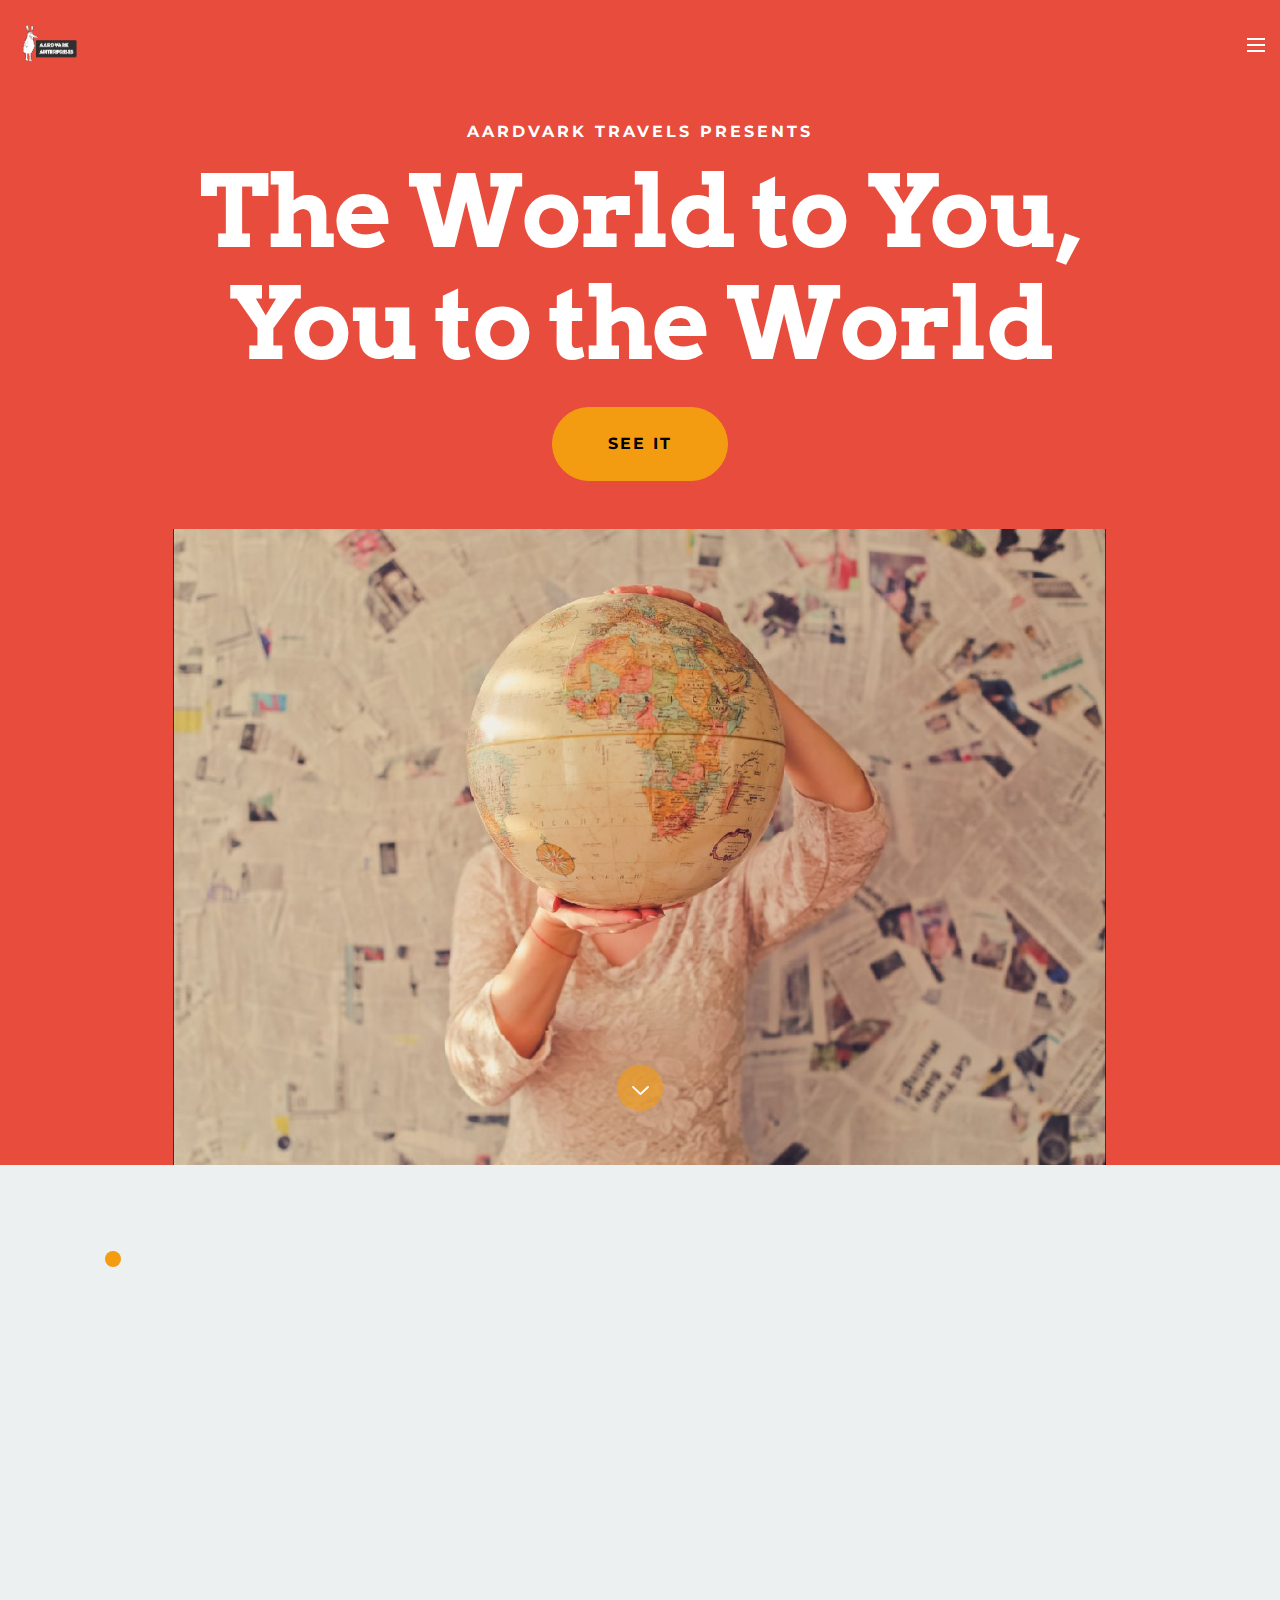
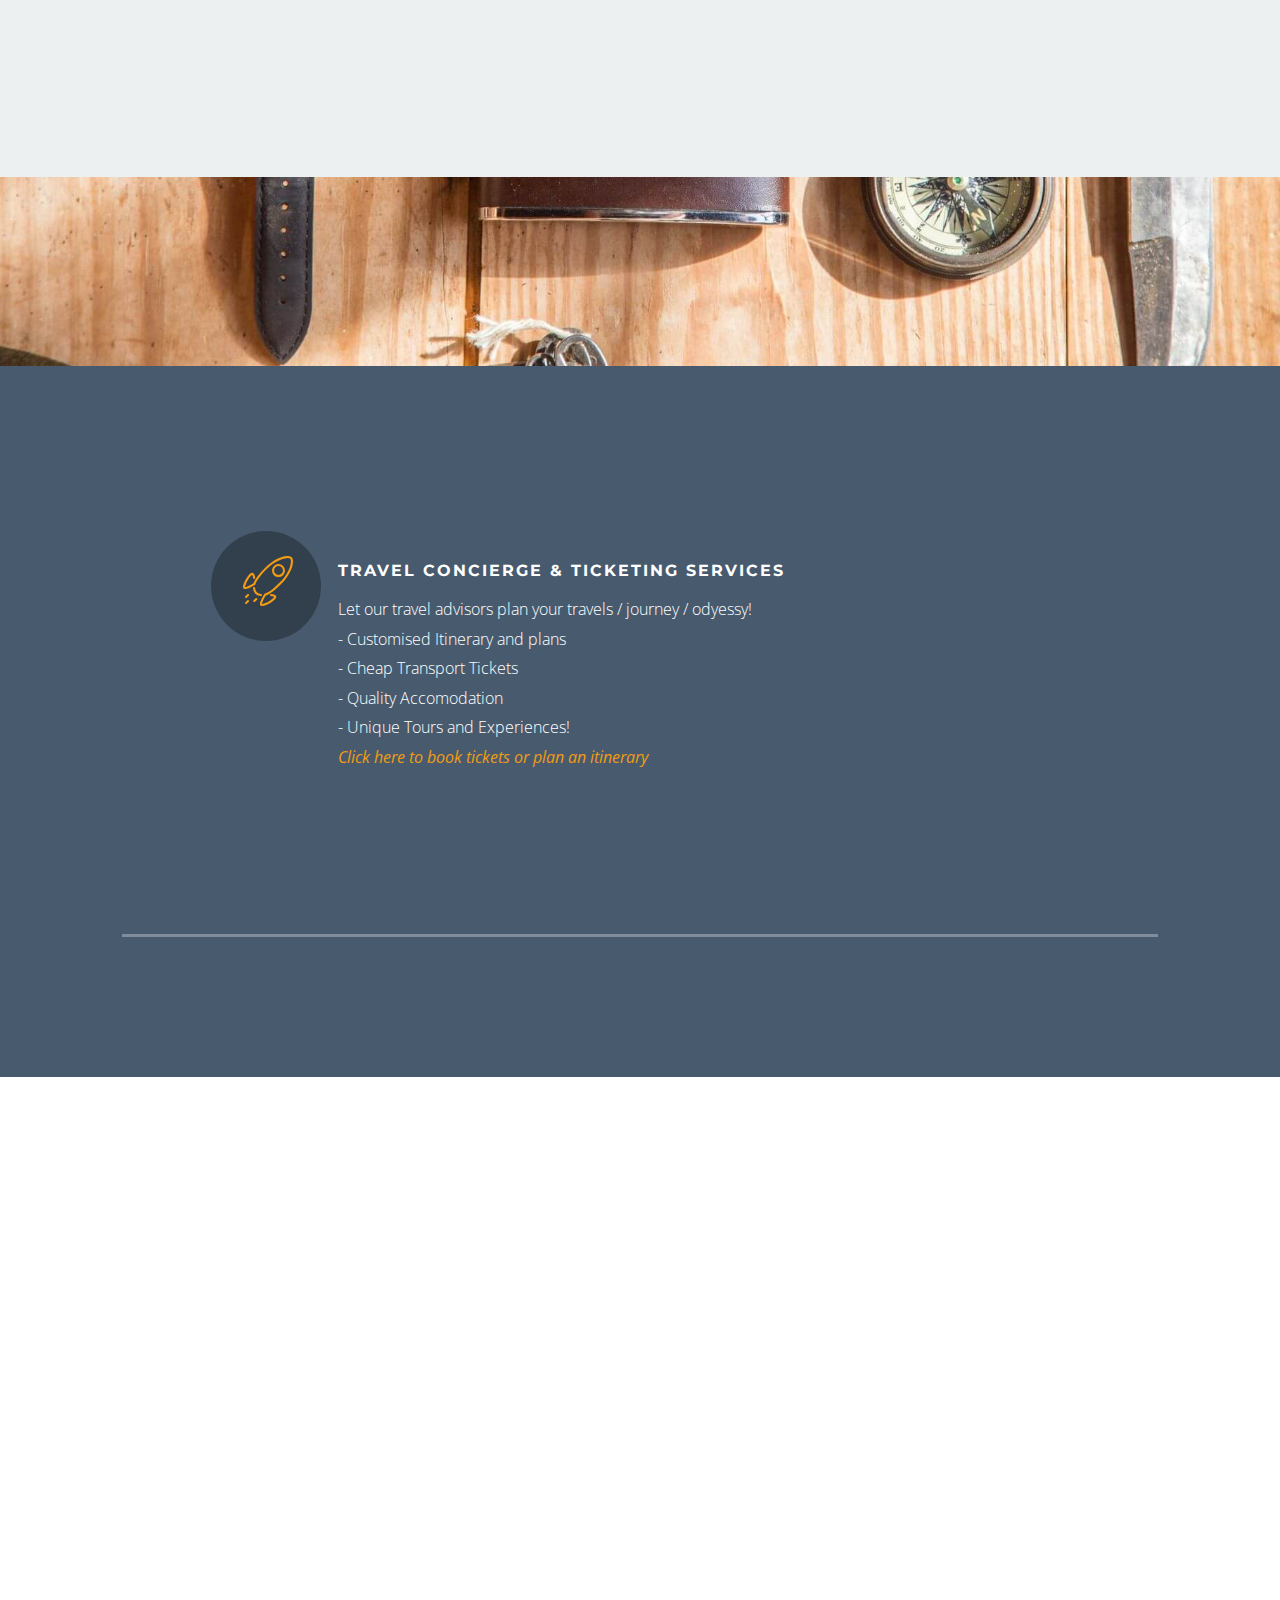
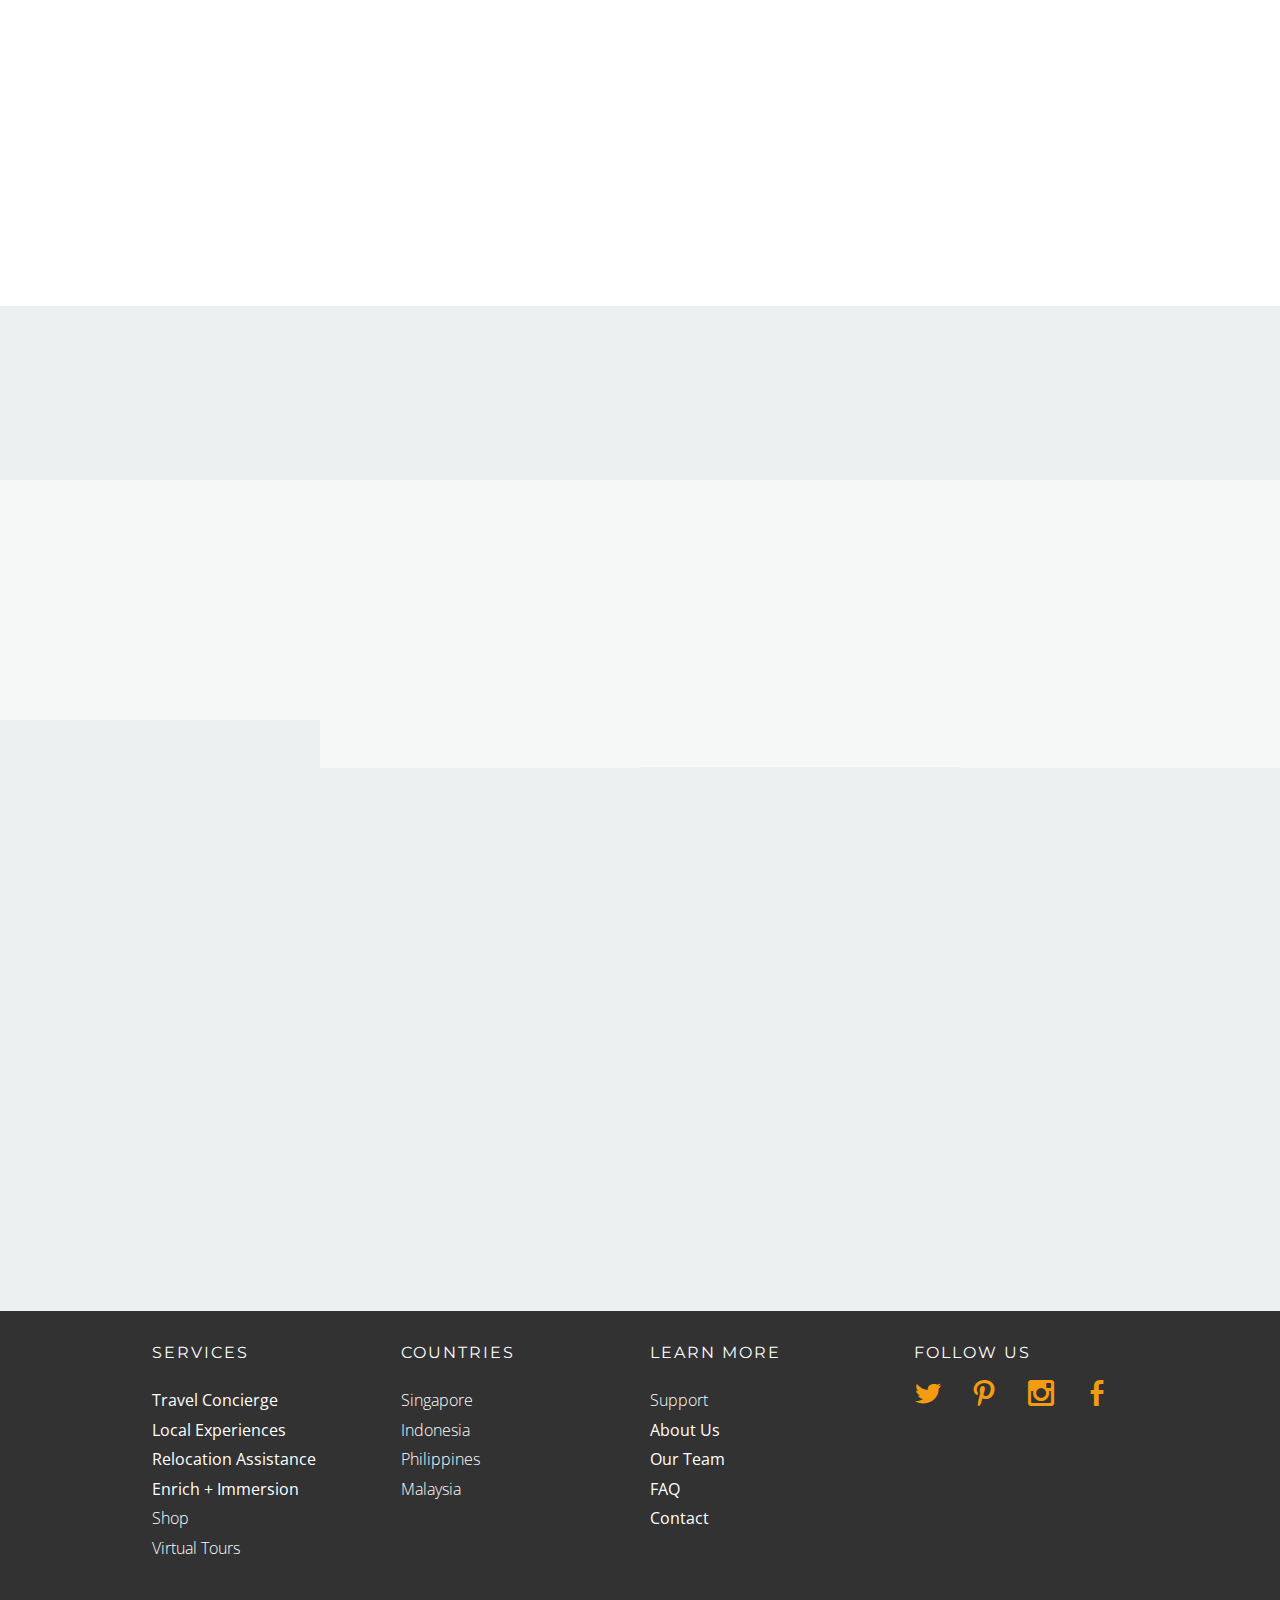
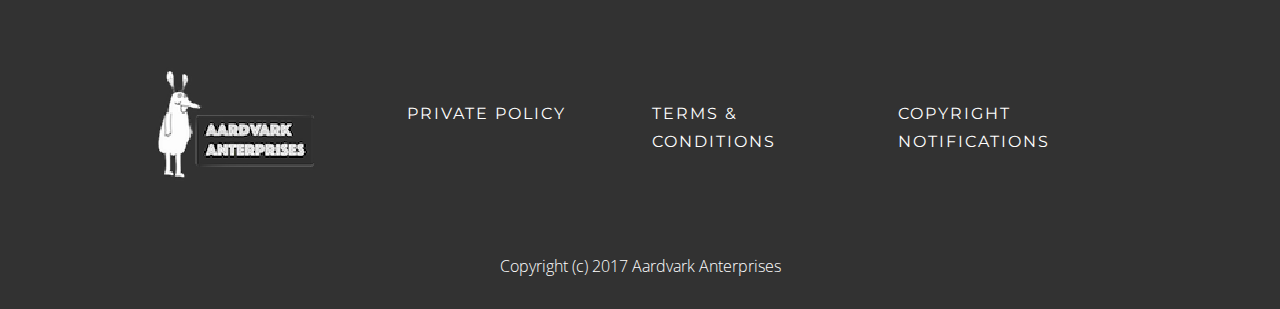
==== index.html @ b9721276 "For Editing" ====
<!DOCTYPE html>
<html>
<head>
  <!-- Site made with Mobirise Website Builder v3.12.1, https://mobirise.com -->
  <meta charset="UTF-8">
  <meta http-equiv="X-UA-Compatible" content="IE=edge">
  <meta name="generator" content="Mobirise v3.12.1, mobirise.com">
  <meta name="viewport" content="width=device-width, initial-scale=1">
  <link rel="shortcut icon" href="assets/images/aardvark-anterprises-logo-banner-320x180-181x128.png" type="image/x-icon">
  <meta name="description" content="">
  
  <link rel="stylesheet" href="https://fonts.googleapis.com/css?family=Arvo:400,400i,700,700i">
  <link rel="stylesheet" href="https://fonts.googleapis.com/css?family=Montserrat:400,700">
  <link rel="stylesheet" href="https://fonts.googleapis.com/css?family=Open+Sans:400,400i,700,700i">
  <link rel="stylesheet" href="assets/et-line-font-plugin/style.css">
  <link rel="stylesheet" href="assets/bootstrap-material-design-font/css/material.css">
  <link rel="stylesheet" href="assets/web/assets/mobirise-icons/mobirise-icons.css">
  <link rel="stylesheet" href="assets/tether/tether.min.css">
  <link rel="stylesheet" href="assets/bootstrap/css/bootstrap.min.css">
  <link rel="stylesheet" href="assets/socicon/css/socicon.min.css">
  <link rel="stylesheet" href="assets/colorm-icons/style.css">
  <link rel="stylesheet" href="assets/animate.css/animate.min.css">
  <link rel="stylesheet" href="assets/dropdown/css/style.css">
  <link rel="stylesheet" href="assets/theme/css/style.css">
  <link rel="stylesheet" href="assets/mobirise-gallery/style.css">
  <link rel="stylesheet" href="assets/mobirise/css/mbr-additional.css" type="text/css">
  
  
  
</head>
<body>
<section class="menu1" id="menu-1">

    <nav class="navbar navbar-dropdown bg-color transparent navbar-fixed-top">
        <div class="container-fluid">

            <div class="mbr-table">
                <div class="mbr-table-cell">

                    <div class="navbar-brand">
                        <a href="www.aardvarkants.com" target="_blank" class="navbar-logo"><img src="assets/images/aardvark-anterprises-logo-banner-320x180-181x128.png" alt="Mobirise"></a>
                        
                    </div>

                </div>
                <div class="mbr-table-cell">

                    <button class="navbar-toggler pull-xs-right" type="button" data-toggle="collapse" data-target="#exCollapsingNavbar">
                        <span class="hamburger-icon"></span>
                    </button>

                    <ul class="nav-dropdown collapse pull-xs-right nav navbar-nav navbar-toggleable-xl" id="exCollapsingNavbar"><li class="nav-item"><a class="nav-link link" href="index.html">HOME</a></li><li class="nav-item dropdown"><a class="nav-link link" href="about.html" aria-expanded="true">ABOUT</a></li><li class="nav-item dropdown"><a class="nav-link link dropdown-toggle" href="https://mobirise.com/" aria-expanded="false" data-toggle="dropdown-submenu">SERVICES</a><div class="dropdown-menu"><div class="dropdown"><a class="dropdown-item dropdown-toggle" href="travel-concierge" data-toggle="dropdown-submenu" aria-expanded="false"><span class="mbri-rocket mbr-iconfont mbr-iconfont-btn"></span>Travel Concierge</a><div class="dropdown-menu dropdown-submenu"><a class="dropdown-item" href="#"><p>&nbsp;&nbsp;&nbsp;&nbsp;&nbsp;&nbsp;&nbsp;&nbsp;Itinerary Planning</p></a></div></div><a class="dropdown-item" href="local-experiences.html"><span class="mbri-smile-face mbr-iconfont mbr-iconfont-btn"></span>Local Experiences</a><a class="dropdown-item" href="#"><span class="mbri-delivery mbr-iconfont mbr-iconfont-btn"></span>Relocation Assistance</a><a class="dropdown-item" href="enrich.html"><span class="mbri-idea mbr-iconfont mbr-iconfont-btn"></span>Enrich + Immersion&nbsp;</a><a class="dropdown-item" href="#"><span class="mbri-cart-add mbr-iconfont mbr-iconfont-btn"></span>Shop</a><a class="dropdown-item" href="#"><span class="mbri-globe mbr-iconfont mbr-iconfont-btn"></span>Virtual Tours</a></div></li><li class="nav-item dropdown"><a class="nav-link link dropdown-toggle" href="https://mobirise.com/" aria-expanded="false" data-toggle="dropdown-submenu">COUNTRIES</a><div class="dropdown-menu"><a class="dropdown-item" href="#" aria-expanded="false">Singapore</a><a class="dropdown-item" href="#" aria-expanded="false">Philippines</a><a class="dropdown-item" href="#" aria-expanded="false">Indonesia</a></div></li><li class="nav-item dropdown open"><a class="nav-link link dropdown-toggle" href="https://mobirise.com/" aria-expanded="true" data-toggle="dropdown-submenu">THE SOCIAL SPACES</a><div class="dropdown-menu"><a class="dropdown-item" href="potongpasir.socialspac.es" target="_blank">Potong Pasir, SG<br></a><a class="dropdown-item" href="dasma.socialspac.es" target="_blank">Dasmarinas, PH<br></a><a class="dropdown-item" href="bintaro.socialspac.es" target="_blank">Bintaro, ID</a></div></li><li class="nav-item"><a class="nav-link link" href="about.html">HELP</a></li></ul>
                    <button hidden="" class="navbar-toggler navbar-close" type="button" data-toggle="collapse" data-target="#exCollapsingNavbar">
                        <span class="close-icon"></span>
                    </button>

                </div>
            </div>

        </div>
    </nav>

</section>

<section class="mbr-section mbr-section-hero mbr-section-full header4 mbr-section-with-arrow mbr-after-navbar" id="header4-0" style="background-color: rgb(231, 76, 60);">

    

    <div class="mbr-table-cell mbr-table-cell-vertical-bottom content-size">

        <div class="container-fluid">
            <div class="row">
                <div class="col-xs-12 col-lg-10 col-lg-offset-1 text-xs-center">


                    <p class="mbr-section-subtitle lead">Aardvark Travels Presents</p>

                    <h1 class="mbr-section-title display-1">The World to You, <br>You to the World</h1>

                    <div class="mbr-section-btn"><a class="btn btn-primary btn-lg" href="index.html#form2-c">See IT</a></div>

                     <div class="mbr-figure image-size" style="width: 90%; font-size: 225px;"><img src="assets/images/mbr-1400x955.jpg"></div>
                </div>
            </div>
        </div>
    </div>

    <div class="mbr-arrow mbr-arrow-floating" aria-hidden="true">
        <a href="#features6-2">
            <img alt="" src="assets/images/arrowdown.png">
        </a>
    </div>

</section>

<section class="mbr-cards mbr-section features7" id="features6-2" style="background-color: rgb(236, 240, 241); padding-top: 80px; padding-bottom: 80px;">

    


    <div class="container-fluid position-relative">

        <div class="row">

            <div class="col-lg-10 col-lg-offset-1 col-xs-12">            
                
                <div class="col-lg-6 table-cell-lg table-cell-middle content-size" style="width: 50%;">
                    <div class="card cart-block text-xs-left position-relative">
                        <div class="card-number"></div>
                        <div class="card-block">
                            <h5 class="mbr-section-subtitle lead">We are not a traVEL AGENCY.</h5>
                            <h4 class="mbr-section-title display-5">We Bridge Worlds.&nbsp;</h4>
                            <p class="mbr-section-text lead"><span style="font-size: 1rem; line-height: 1.85em;">We are a group of enthusiasts and advocates offering unique and travel experiences.</span><br><span style="font-size: 1rem; line-height: 1.85em;">We want to promote travelling the world with your eyes open, heart touched and mind blown by the wonders that surround you when you step out of your comfort zone.&nbsp;</span><br><span style="font-size: 1rem; line-height: 1.85em;">Join us in our quest to be one with the world.&nbsp;<br></span><br></p>
                            <div class="card-btn"><a class="btn btn-primary-outline" href="about.html">learn more</a></div>
                        </div>
                    </div>
                </div>

                <div class="col-lg-6 col-xs-12 table-cell-lg image-size">
                    <div class="card-img"><img src="assets/images/mbr-600x448.jpg" class="card-img-top"></div>
                </div>

            </div>

        </div>

    </div>

</section>

<section class="mbr-section--bg-adapted mbr-section-full mbr-section--relative header5 mbr-parallax-background" id="header5-4" style="background-image: url(assets/images/04.jpg);">
    <div class="mbr-overlay" style="opacity: 0.9; background-color: rgb(52, 73, 94);"></div>
    <div class="mbr-table-cell mbr-table-cell-vertical-bottom elements-content position-relative">
        <div class="container-fluid">
            <div class="row">
                <div class="col-xs-12 col-lg-8 col-lg-offset-2 text-xs-left">

                    <h1 class="mbr-section-title display-1">Our Services<br></h1>
 
                    <div class="tab-content noScroll">

                        <div id="tab1header5-4" class="tab-pane in fade active mbr-table" role="tabpanel">
                            <div class="col-xs-1 mbr-table-cell table-cell-top">
                                <div class="mbr-figure-background"></div>
                                <div class="mbr-figure"><a href="https://mobirise.com" class="mbri-rocket mbr-iconfont mbr-iconfont-header5" style="color: rgb(243, 156, 18);"></a></div>
                            </div>
                            <div class="col-xs-11 mbr-table-cell">
                                <p class="mbr-section-subtitle lead">TRAVEL CONCIERGE &amp; TICKETING SERVICES</p>
                                <div class="row">
                                    <div class="col-md-12">
                                        <p class="mbr-section-text lead">Let our travel advisors plan your travels / journey / odyessy! <br>- Customised Itinerary and plans<br>- Cheap Transport Tickets<br>- Quality Accomodation<br>- Unique Tours and Experiences!&nbsp;<br><a href="travel-concierge">Click here to book tickets or plan an itinerary</a></p>
                                    </div>
                                </div>
                            </div>
                        </div>

                        <div id="tab2header5-4" class="tab-pane fade mbr-table" role="tabpanel">
                            <div class="col-xs-1 mbr-table-cell table-cell-top">
                                <div class="mbr-figure-background"></div>  
                                <div class="mbr-figure"><a href="https://mobirise.com" class="mbri-smile-face mbr-iconfont mbr-iconfont-header5" style="color: rgb(243, 156, 18);"></a></div>
                            </div>
                            <div class="col-xs-11 mbr-table-cell">
                                <h3 class="mbr-section-subtitle lead">EXPERIENCE LIFE AS A LOCAL, WITH LOCALS!</h3>
                                <div class="row">
                                    <div class="col-md-12">
                                        <p class="mbr-section-text lead">Ever wondered how it is like to live like a local? Take part in local activities and events, like attending a community concert, taking a dog to walk in the park, or just hanging out at the neighbourhood watering holes. Let our specialist guides accompany you and show you how it is like to be one of them/us together! &nbsp;&nbsp;<br><a href="local-experiences.html">Engage a local chaparone</a></p>
                                    </div>
                                </div>
                            </div>
                        </div>

                        <div id="tab3header5-4" class="tab-pane fade mbr-table" role="tabpanel">
                            <div class="col-xs-1 mbr-table-cell table-cell-top">
                                <div class="mbr-figure-background"></div>
                                <div class="mbr-figure"><a href="https://mobirise.com" class="mbri-delivery mbr-iconfont mbr-iconfont-header5" style="color: rgb(243, 156, 18);"></a></div>
                            </div>
                            <div class="col-xs-11 mbr-table-cell">
                                <h3 class="mbr-section-subtitle lead">Migrate, Expatriate and Relocate</h3>
                                <div class="row">
                                    <div class="col-md-12">
                                        <p class="mbr-section-text lead">Whether you are moving into a new country for the first time, or as a seasoned traveller, living/ working/ studying in a new place for long periods of time requires lots of preperation and getting used to! Let us help you to search for, furbish and remodel your new home, familiarise you with your new surroundings, connect you with services you require, and integrate you to fit in with the locals. Anything to help you thrive in your new place!&nbsp;<br><a href="relocation.html">Get Relocation Support</a></p>
                                    </div>
                                </div>
                            </div>
                        </div>

                        <div id="tab4header5-4" class="tab-pane fade mbr-table" role="tabpanel">
                            <div class="col-xs-1 mbr-table-cell table-cell-top">
                                <div class="mbr-figure-background"></div>
                                <div class="mbr-figure"><a href="https://mobirise.com" class="mbri-idea mbr-iconfont mbr-iconfont-header5" style="color: rgb(243, 156, 18);"></a></div>
                            </div>
                            <div class="col-xs-11 mbr-table-cell">
                                <h3 class="mbr-section-subtitle lead">LEARN, ENRICH &amp; IMMERSE YOURSELF&nbsp;</h3>
                                <div class="row">
                                    <div class="col-md-12">
                                        <p class="mbr-section-text lead">Enrich yourself by attending a local learning workshop or cutural immersion, with opportunities such as preparing local delicacies in cooking class, attending artist-in-residence programmes, visiting historical and cultural sites with a subject matter expert or a discourse over dinner with local thinkers. There is no limit to what you can learn while travelling overseas!&nbsp;<br><a href="enrich.html">Read more about our Enrich + Immerse Programmes</a>.&nbsp;</p>
                                    </div>
                                </div>
                            </div>
                        </div>

                        <div id="tab5header5-4" class="tab-pane fade mbr-table" role="tabpanel">
                            <div class="col-xs-1 mbr-table-cell table-cell-top">
                                <div class="mbr-figure-background"></div>
                                <div class="mbr-figure"><a href="https://mobirise.com" class="mbri-cart-add mbr-iconfont mbr-iconfont-header5" style="color: rgb(243, 156, 18);"></a></div>
                            </div>
                            <div class="col-xs-11 mbr-table-cell">
                                <h3 class="mbr-section-subtitle lead">BUY SNACKS AND SOUVENIRS!</h3>
                                <div class="row">
                                    <div class="col-md-12">
                                        <p class="mbr-section-text lead">Buy Buy Buy! Souvenirs can be had with just from the click of a button! Okay a few clicks, but you get the idea. Whether it be souvenirs that you forgot to pick up, or just to reminesence the memories you had of a favourite snack from distant lands... &nbsp;We offer a variety of exotic items and oddities just for you! Where ever you are.<br>Shop at Snacks and Other Knick Knacks!</p>
                                    </div>
                                </div>
                            </div>
                        </div>

                        <div id="tab6header5-4" class="tab-pane fade mbr-table" role="tabpanel">
                            <div class="col-xs-1 mbr-table-cell table-cell-top">
                                <div class="mbr-figure-background"></div>
                                <div class="mbr-figure"><a href="https://mobirise.com" class="mbri-globe mbr-iconfont mbr-iconfont-header5" style="color: rgb(243, 156, 18);"></a></div>
                            </div>
                            <div class="col-xs-11 mbr-table-cell">
                                <h3 class="mbr-section-subtitle lead">VIRTUAL TOURS FOR ARMCHAIR EXPLORERS</h3>
                                <div class="row">
                                    <div class="col-md-12">
                                        <p class="mbr-section-text lead">Yes you can even travel &nbsp;from the comforts of your own home, and in your favourite arm chair! &nbsp;We have a series of Virtual Reality Tours that will excite your visual and auditory senses! Smells and Tastes can be had too if you will visit our SHOP!<br>Tour from your Armchair</p>
                                    </div>
                                </div>
                            </div>
                        </div>

                    </div>

                </div>
            </div>

            <div class="row">
                <div class="col-xs-12 col-lg-10 col-lg-offset-1">

                    <div class="clearfix"></div>
                    
                    <ul class="nav nav-tabs" role="tablist"><li class="nav-item" style="display: inline-block;"><a class="nav-link active" role="tab" data-toggle="tab" href="#tab1header5-4" aria-expanded="false">&nbsp;CONCIERGE</a></li><li class="nav-item" style="display: inline-block;"><a class="nav-link" role="tab" data-toggle="tab" href="#tab2header5-4" aria-expanded="false">EXPERIENCE</a></li><li class="nav-item" style="display: inline-block;"><a class="nav-link" role="tab" data-toggle="tab" href="#tab3header5-4" aria-expanded="false">RELOCATE</a></li><li class="nav-item" style="display: inline-block;"><a class="nav-link" role="tab" data-toggle="tab" href="#tab4header5-4" aria-expanded="false">ENRICH</a></li><li class="nav-item" style="display: inline-block;"><a class="nav-link" role="tab" data-toggle="tab" href="#tab5header5-4" aria-expanded="false">SHOP</a></li><li class="nav-item" style="display: inline-block;"><a class="nav-link" role="tab" data-toggle="tab" href="#tab6header5-4" aria-expanded="true">Virtual Tours</a></li></ul>

                </div>
            </div>
        </div>
    </div>

</section>

<section class="mbr-section content3 mbr-section__container" id="content3-a" style="background-color: rgb(255, 255, 255); padding-top: 20px; padding-bottom: 0px;">
    <div class="container">
        <div class="row">
            <div class="col-xs-12">
                <h3 class="mbr-section-title display-4">What you can look forward to.</h3>
                
            </div>
        </div>
    </div>
</section>

<section class="mbr-gallery mbr-section mbr-section-nopadding mbr-slider-carousel" id="gallery3-7" data-filter="false" style="background-color: rgb(255, 255, 255); padding-top: 0rem; padding-bottom: 6rem;">
    <!-- Filter -->
    

    <!-- Gallery -->
    <div class="mbr-gallery-row">
        <div class=" mbr-gallery-layout-default">
            <div>
                <div>
                    <div class="mbr-gallery-item mbr-gallery-item__mobirise3 mbr-gallery-item--p0" data-tags="Local Transport, Singapore, Indonesia, Philippines" data-video-url="false">
                        <div href="#lb-gallery3-7" data-slide-to="0" data-toggle="modal">
                            
                            

                            <img alt="" src="assets/images/mbr-2000x1125-800x450.jpg">
                            
                            <span class="icon-magnifying-glass"></span>
                        </div>
                        
                        <span class="mbr-gallery-title display-6">Local Experiences</span>
                    </div><div class="mbr-gallery-item mbr-gallery-item__mobirise3 mbr-gallery-item--p0" data-tags="Instagram, Singapore, Indonesia, Philippines" data-video-url="false">
                        <div href="#lb-gallery3-7" data-slide-to="1" data-toggle="modal">
                            
                            

                            <img alt="" src="assets/images/mbr-1-2000x1333-800x533.jpg">
                            
                            <span class="icon-magnifying-glass"></span>
                        </div>
                        
                        <span class="mbr-gallery-title display-6">Instagram Worthy Loations</span>
                    </div><div class="mbr-gallery-item mbr-gallery-item__mobirise3 mbr-gallery-item--p0" data-tags="Cycling, Singapore, Philippines, Indonesia" data-video-url="false">
                        <div href="#lb-gallery3-7" data-slide-to="2" data-toggle="modal">
                            
                            

                            <img alt="" src="assets/images/mbr-2000x1333-800x533.jpg">
                            
                            <span class="icon-magnifying-glass"></span>
                        </div>
                        
                        <span class="mbr-gallery-title display-6">Cycling, Bus, Walks&nbsp;</span>
                    </div><div class="mbr-gallery-item mbr-gallery-item__mobirise3 mbr-gallery-item--p0" data-tags="Nature, Singapore, Philippines, Indonesia" data-video-url="false">
                        <div href="#lb-gallery3-7" data-slide-to="3" data-toggle="modal">
                            
                            

                            <img alt="" src="assets/images/mbr-2-2000x1333-800x533.jpg">
                            
                            <span class="icon-magnifying-glass"></span>
                        </div>
                        
                        <span class="mbr-gallery-title display-6">Hiking, Nature &amp; Outdoors</span>
                    </div><div class="mbr-gallery-item mbr-gallery-item__mobirise3 mbr-gallery-item--p0" data-tags="Neighbourhoods, Singapore, Indonesia, Philippines" data-video-url="false">
                        <div href="#lb-gallery3-7" data-slide-to="4" data-toggle="modal">
                            
                            

                            <img alt="" src="assets/images/mbr-2000x1500-800x600.jpg">
                            
                            <span class="icon-magnifying-glass"></span>
                        </div>
                        
                        <span class="mbr-gallery-title display-6">Explore Local Neighbourhoods</span>
                    </div><div class="mbr-gallery-item mbr-gallery-item__mobirise3 mbr-gallery-item--p0" data-tags="Culture, Singapore, Indonesia, Philippines" data-video-url="false">
                        <div href="#lb-gallery3-7" data-slide-to="5" data-toggle="modal">
                            
                            

                            <img alt="" src="assets/images/mbr-3-2000x1333-800x533.jpg">
                            
                            <span class="icon-magnifying-glass"></span>
                        </div>
                        
                        <span class="mbr-gallery-title display-6">Art, Culture, History &amp; Heritage</span>
                    </div><div class="mbr-gallery-item mbr-gallery-item__mobirise3 mbr-gallery-item--p0" data-tags="Who's Traveling, Singapore, Indonesia, Philippines" data-video-url="false">
                        <div href="#lb-gallery3-7" data-slide-to="6" data-toggle="modal">
                            
                            

                            <img alt="" src="assets/images/mbr-2000x1341-800x536.jpg">
                            
                            <span class="icon-magnifying-glass"></span>
                        </div>
                        
                        <span class="mbr-gallery-title display-6">Travel for Elders, Families with Children, Couples, Singles</span>
                    </div><div class="mbr-gallery-item mbr-gallery-item__mobirise3 mbr-gallery-item--p0" data-tags="Travel Bookings" data-video-url="false">
                        <div href="#lb-gallery3-7" data-slide-to="7" data-toggle="modal">
                            
                            

                            <img alt="" src="assets/images/mbr-2000x1334-800x533.jpg">
                            
                            <span class="icon-magnifying-glass"></span>
                        </div>
                        
                        <span class="mbr-gallery-title display-6">Book Tickets, Accomodation, Tours</span>
                    </div>
                </div>
            </div>
            <div class="clearfix"></div>
        </div>
    </div>

    <!-- Lightbox -->
    <div data-app-prevent-settings="" class="mbr-slider modal fade carousel slide" tabindex="-1" data-keyboard="true" data-interval="false" id="lb-gallery3-7">
        <div class="modal-dialog">
            <div class="modal-content">
                <div class="modal-body">
                    <ol class="carousel-indicators">
                        <li data-app-prevent-settings="" data-target="#lb-gallery3-7" class=" active" data-slide-to="0"></li><li data-app-prevent-settings="" data-target="#lb-gallery3-7" data-slide-to="1"></li><li data-app-prevent-settings="" data-target="#lb-gallery3-7" data-slide-to="2"></li><li data-app-prevent-settings="" data-target="#lb-gallery3-7" data-slide-to="3"></li><li data-app-prevent-settings="" data-target="#lb-gallery3-7" data-slide-to="4"></li><li data-app-prevent-settings="" data-target="#lb-gallery3-7" data-slide-to="5"></li><li data-app-prevent-settings="" data-target="#lb-gallery3-7" data-slide-to="6"></li><li data-app-prevent-settings="" data-target="#lb-gallery3-7" data-slide-to="7"></li>
                    </ol>
                    <div class="carousel-inner">
                        <div class="carousel-item active">
                            <img alt="" src="assets/images/mbr-2000x1125.jpg">
                        </div><div class="carousel-item">
                            <img alt="" src="assets/images/mbr-1-2000x1333.jpg">
                        </div><div class="carousel-item">
                            <img alt="" src="assets/images/mbr-2000x1333.jpg">
                        </div><div class="carousel-item">
                            <img alt="" src="assets/images/mbr-2-2000x1333.jpg">
                        </div><div class="carousel-item">
                            <img alt="" src="assets/images/mbr-2000x1500.jpg">
                        </div><div class="carousel-item">
                            <img alt="" src="assets/images/mbr-3-2000x1333.jpg">
                        </div><div class="carousel-item">
                            <img alt="" src="assets/images/mbr-2000x1341.jpg">
                        </div><div class="carousel-item">
                            <img alt="" src="assets/images/mbr-2000x1334.jpg">
                        </div>
                    </div>
                    <a class="left carousel-control" role="button" data-slide="prev" href="#lb-gallery3-7"><img src="assets/images/arrowleft.png"></a>
                    <a class="right carousel-control" role="button" data-slide="next" href="#lb-gallery3-7"><img src="assets/images/arrowright.png"></a>

                    <a class="close" href="#" role="button" data-dismiss="modal">
                        <span aria-hidden="true">×</span>
                        <span class="sr-only">Close</span>
                    </a>
                </div>
            </div>
        </div>
    </div>
</section>

<section class="mbr-section mbr-team team2" id="team2-5" style="background-color: rgb(236, 240, 241); padding-top: 40px; padding-bottom: 0px;">

    

      <div class="container-fluid">
          <div class="row">
              <div class="col-xs-12 text-xs-center">
                  <h1 class="mbr-section-title main-title">Our Team</h1>
                  <h3 class="mbr-section-subtitle">We are travellers too.&nbsp;</h3>
              </div>
          </div>
      </div>

    <div class="mbr-section mbr-section-nopadding">
      <div class="row">
        <div class="col-md-3 item1">
          <div class="col-md-12 content">
            <div class="item-overlay" style="display: block;"></div>
            <div class="person-photo"><img src="assets/images/aldrin-and-cat-600x450.jpg" class="features-img"></div>
            <div class="person-info">
              <h5 class="title1">Aldrin</h5>
              <h6 class="subtitle1">Life-Long Learner&nbsp;</h6>  
                <p class="mbr-section-text text1">Travels the world often and experiences local life by walking.</p>
            </div>    
          </div>
        </div>
        <div class="col-md-3 item2">
          <div class="item-overlay" style="display: block;"></div>
          <div class="col-md-12 content">
            <div class="person-photo"><img src="assets/images/face2.png" class="features-img"></div>
            <div class="person-info">
              <h5 class="title2">Lineng</h5>
              <h6 class="subtitle2">Positive Experiences</h6>  
               <p class="mbr-section-text text2">When the aim is to develop an entertaining and fun game app, it is essential for .</p>
            </div>    
          </div>
        </div>

        <div class="col-md-3 item3">
          <div class="item-overlay" style="display: block;"></div>
          <div class="col-md-12 content">

            <div class="person-photo"><img src="assets/images/face3.png" class="features-img"></div>
            <div class="person-info">
              <h5 class="title3">Jennifer</h5>
              <h6 class="subtitle3">Instagrammer</h6>  
              <p class="mbr-section-text text3">In daily life, maybe you have so familiar with a number of daily necessities, well, do you .</p>
            </div>    
          </div>
        </div>
        <div class="col-md-3 item4">
          <div class="item-overlay" style="display: block;"></div>
          <div class="col-md-12 content">

            <div class="person-photo"><img src="assets/images/face4.png" class="features-img"></div>
            <div class="person-info">
              <h5 class="title4">Enggano</h5>
              <h6 class="subtitle4">Travel Enthusiast</h6>  
              <p class="mbr-section-text text4">Every year more than four million traffic lights use an estimated three billion .</p>
            </div>    
          </div>
        </div>
      </div>
    </div>

</section>

<section class="mbr-section form1" id="form2-c" style="background-color: rgb(236, 240, 241); padding-top: 120px; padding-bottom: 120px;">
    

    <div class="container-fluid">
        <div class="row">
            <div class="col-xs-12 col-lg-10 col-lg-offset-1 text-xs-center">

                <div class="col-xs-12 col-lg-6">
                    
                    <p class="mbr-section-subtitle lead">Any Inquries?</p>

                    <h1 class="mbr-section-title display-4">CONTACT FORM</h1>
                    <p class="mbr-section-text lead">Let us know what you think!</p>

                </div>
                
                <div class="col-xs-12 col-lg-6" data-form-type="formoid">


                    <div data-form-alert="true">
                        <div hidden="" data-form-alert-success="true" class="alert alert-form alert-success text-xs-center">Thanks for filling out form!</div>
                    </div>


                    <form action="https://mobirise.com/" method="post" data-form-title="CONTACT FORM">

                        <input type="hidden" value="CWG3EpgXNq1sxZJ1vMQjEvJKNErJnqKSqA+MPC0hjCaXHur5GoIxwhfmQrLu6Vv337SvDg2kY7+lFQbMAPvTa1iT42qfib4Q1TXMKYEe/TE+5qN4CvvXdN2HIlzsJ1VF" data-form-email="true">

                        <div class="row row-sm-offset">

                            <div class="col-xs-12 col-md-6">
                                <div class="form-group">
                                    <label class="form-control-label" for="form2-c-name">Name<span class="form-asterisk">*</span></label>
                                    <div class="form-icon"><img src="assets/images/icon-name.png"></div>
                                    <input type="text" class="form-control" name="name" required="" data-form-field="Name" placeholder="Name*" id="form2-c-name">
                                </div>
                            </div>

                            <div class="col-xs-12 col-md-6">
                                <div class="form-group">
                                    <label class="form-control-label" for="form2-c-email">Email<span class="form-asterisk">*</span></label>
                                    <div class="form-icon"><img src="assets/images/icon-email.png"></div>
                                    <input type="email" class="form-control" name="email" required="" data-form-field="Email" placeholder="Email*" id="form2-c-email">
                                </div>
                            </div>

                            

                        </div>

                        <div class="form-group">
                            <label class="form-control-label" for="form2-c-message">Message</label>
                            <textarea class="form-control" name="message" rows="7" data-form-field="Message" placeholder="Message" id="form2-c-message"></textarea>
                        </div>

                        <div class="text-lg-left text-xs-center"><button type="submit" class="btn btn-primary">CONTACT US</button></div>

                    </form>
                </div>

            </div>
        </div>
    </div>

</section>

<footer class="mbr-small-footer mbr-section mbr-section-nopadding footer1" id="footer3-b" style="background-color: rgb(50, 50, 50); padding-top: 1.75rem; padding-bottom: 1.75rem;">
    
    <div class="container-fluid">
    	<div class="row">
    		<div class="col-xs-12 col-lg-10 col-lg-offset-1">
    			<div class="footer-list col-xs-12 col-lg-9">
    				<div class="col-xs-12 col-md-4 text-xs-center text-md-left">
                        <p class="mbr-section-subtitle display-3">Services</p>
                        <p class="mbr-section-text lead"><a href="travel-concierge">Travel Concierge</a></p>
                        <p class="mbr-section-text lead"><a href="local-experiences.html">Local Experiences</a></p>
                        <p class="mbr-section-text lead"><a href="relocation.html">Relocation Assistance</a></p>
                        <p class="mbr-section-text lead"><a href="enrich.html">Enrich + Immersion</a>&nbsp;</p>
                        <p class="mbr-section-text lead">Shop<br>Virtual Tours</p>
                    </div>
                    <div class="col-xs-12 col-md-4 text-xs-center text-md-left">
                        <p class="mbr-section-subtitle display-3">Countries</p>
                        <p class="mbr-section-text lead">Singapore</p>
                        <p class="mbr-section-text lead">Indonesia</p>
                        <p class="mbr-section-text lead">Philippines</p>
                        <p class="mbr-section-text lead"></p>
                        <p class="mbr-section-text lead">Malaysia</p>
                    </div>
                    <div class="col-xs-12 col-md-4 text-xs-center text-md-left">
                        <p class="mbr-section-subtitle display-3">Learn more</p>
                        <p class="mbr-section-text lead">Support</p>
                        <p class="mbr-section-text lead"><a href="about.html">About Us</a></p>
                        <p class="mbr-section-text lead"><a href="index.html#team2-5">Our Team</a></p>
                        <p class="mbr-section-text lead"><a href="about.html#accordion3-10">FAQ</a></p>
                        <p class="mbr-section-text lead"><a href="#bottom">Contact</a></p>
                    </div>
    			</div>
    			<div class="col-xs-12 col-lg-3 text-xs-center text-lg-left">
    				<p class="mbr-section-subtitle display-3">follow us</p>
    				<div class="mbr-section-btn"><a class="btn btn-icon" href="www.twitter.com"><span class="socicon socicon-twitter mbr-iconfont mbr-iconfont-btn"></span></a><a class="btn btn-icon" href="www.pinterest.com"><span class="socicon socicon-pinterest mbr-iconfont mbr-iconfont-btn"></span></a><a class="btn btn-icon" href="www.instagram.com"><span class="socicon socicon-instagram mbr-iconfont mbr-iconfont-btn"></span></a><a class="btn btn-icon" href="www.tacebook.com"><span class="socicon socicon-facebook mbr-iconfont mbr-iconfont-btn"></span></a></div>
    			</div>
    		</div>
    	</div>
        <div class="row second-line">
        <div class="col-xs-12 col-lg-10 col-lg-offset-1">
            <div class="col-xs-12 col-lg-3 text-xs-center text-lg-left table-cell-lg table-cell-middle">
                <div class="logo"><a href="index.html"><img src="assets/images/aardvarkants-banner-145x52px-199x128.png" alt="Mobirise"></a></div>
            </div>
            <div class="col-xs-12 col-lg-9 footer-list-2 table-cell-lg table-cell-middle">
                <div class="col-xs-12 col-md-4 text-xs-center text-md-left">
                    <p class="mbr-section-subtitle display-3">Private policy</p>
                </div>
                <div class="col-xs-12 col-md-4 text-xs-center text-md-left">
                    <p class="mbr-section-subtitle display-3">Terms &amp; Conditions</p>
                </div>
                <div class="col-xs-12 col-md-4 text-xs-center text-md-left">
                    <p class="mbr-section-subtitle display-3">Copyright Notifications</p>
                </div>
            </div>
        </div>
        </div>
    </div>
    <div class="container margin-top-40">
        <p class="text-xs-center mbr-section-text lead">Copyright (c) 2017 Aardvark Anterprises</p>
    </div>
</footer>


  <script src="assets/web/assets/jquery/jquery.min.js"></script>
  <script src="assets/tether/tether.min.js"></script>
  <script src="assets/bootstrap/js/bootstrap.min.js"></script>
  <script src="assets/smooth-scroll/SmoothScroll.js"></script>
  <script src="assets/viewportChecker/jquery.viewportchecker.js"></script>
  <script src="assets/dropdown/js/script.min.js"></script>
  <script src="assets/touchSwipe/jquery.touchSwipe.min.js"></script>
  <script src="assets/jarallax/jarallax.js"></script>
  <script src="assets/masonry/masonry.pkgd.min.js"></script>
  <script src="assets/imagesloaded/imagesloaded.pkgd.min.js"></script>
  <script src="assets/bootstrap-carousel-swipe/bootstrap-carousel-swipe.js"></script>
  <script src="assets/theme/js/script.js"></script>
  <script src="assets/mobirise-gallery/player.min.js"></script>
  <script src="assets/mobirise-gallery/script.js"></script>
  <script src="assets/formoid/formoid.min.js"></script>
  
  
  <input name="animation" type="hidden">
  </body>
</html>
---- assets/et-line-font-plugin/style.css ----
@font-face {
	font-family: 'et-line';
	src:url('fonts/et-line.eot');
	src:url('fonts/et-line.eot?#iefix') format('embedded-opentype'),
		url('fonts/et-line.woff') format('woff'),
		url('fonts/et-line.ttf') format('truetype'),
		url('fonts/et-line.svg#et-line') format('svg');
	font-weight: normal;
	font-style: normal;
}

/* Use the following CSS code if you want to use data attributes for inserting your icons */
.etl-icon, [data-icon]:before {
	font-family: 'et-line';
	content: attr(data-icon);
	speak: none;
	font-weight: normal;
	font-variant: normal;
	text-transform: none;
	line-height: 1;
	-webkit-font-smoothing: antialiased;
	-moz-osx-font-smoothing: grayscale;
	display:inline-block;
}

/* Use the following CSS code if you want to have a class per icon */
/*
Instead of a list of all class selectors,
you can use the generic selector below, but it's slower:
[class*="icon-"] {
*/
.icon-mobile, .icon-laptop, .icon-desktop, .icon-tablet, .icon-phone, .icon-document, .icon-documents, .icon-search, .icon-clipboard, .icon-newspaper, .icon-notebook, .icon-book-open, .icon-browser, .icon-calendar, .icon-presentation, .icon-picture, .icon-pictures, .icon-video, .icon-camera, .icon-printer, .icon-toolbox, .icon-briefcase, .icon-wallet, .icon-gift, .icon-bargraph, .icon-grid, .icon-expand, .icon-focus, .icon-edit, .icon-adjustments, .icon-ribbon, .icon-hourglass, .icon-lock, .icon-megaphone, .icon-shield, .icon-trophy, .icon-flag, .icon-map, .icon-puzzle, .icon-basket, .icon-envelope, .icon-streetsign, .icon-telescope, .icon-gears, .icon-key, .icon-paperclip, .icon-attachment, .icon-pricetags, .icon-lightbulb, .icon-layers, .icon-pencil, .icon-tools, .icon-tools-2, .icon-scissors, .icon-paintbrush, .icon-magnifying-glass, .icon-circle-compass, .icon-linegraph, .icon-mic, .icon-strategy, .icon-beaker, .icon-caution, .icon-recycle, .icon-anchor, .icon-profile-male, .icon-profile-female, .icon-bike, .icon-wine, .icon-hotairballoon, .icon-globe, .icon-genius, .icon-map-pin, .icon-dial, .icon-chat, .icon-heart, .icon-cloud, .icon-upload, .icon-download, .icon-target, .icon-hazardous, .icon-piechart, .icon-speedometer, .icon-global, .icon-compass, .icon-lifesaver, .icon-clock, .icon-aperture, .icon-quote, .icon-scope, .icon-alarmclock, .icon-refresh, .icon-happy, .icon-sad, .icon-facebook, .icon-twitter, .icon-googleplus, .icon-rss, .icon-tumblr, .icon-linkedin, .icon-dribbble {
	font-family: 'et-line';
	speak: none;
	font-style: normal;
	font-weight: normal;
	font-variant: normal;
	text-transform: none;
	line-height: 1;
	-webkit-font-smoothing: antialiased;
	-moz-osx-font-smoothing: grayscale;
	display:inline-block;
}
.icon-mobile:before {
	content: "\e000";
}
.icon-laptop:before {
	content: "\e001";
}
.icon-desktop:before {
	content: "\e002";
}
.icon-tablet:before {
	content: "\e003";
}
.icon-phone:before {
	content: "\e004";
}
.icon-document:before {
	content: "\e005";
}
.icon-documents:before {
	content: "\e006";
}
.icon-search:before {
	content: "\e007";
}
.icon-clipboard:before {
	content: "\e008";
}
.icon-newspaper:before {
	content: "\e009";
}
.icon-notebook:before {
	content: "\e00a";
}
.icon-book-open:before {
	content: "\e00b";
}
.icon-browser:before {
	content: "\e00c";
}
.icon-calendar:before {
	content: "\e00d";
}
.icon-presentation:before {
	content: "\e00e";
}
.icon-picture:before {
	content: "\e00f";
}
.icon-pictures:before {
	content: "\e010";
}
.icon-video:before {
	content: "\e011";
}
.icon-camera:before {
	content: "\e012";
}
.icon-printer:before {
	content: "\e013";
}
.icon-toolbox:before {
	content: "\e014";
}
.icon-briefcase:before {
	content: "\e015";
}
.icon-wallet:before {
	content: "\e016";
}
.icon-gift:before {
	content: "\e017";
}
.icon-bargraph:before {
	content: "\e018";
}
.icon-grid:before {
	content: "\e019";
}
.icon-expand:before {
	content: "\e01a";
}
.icon-focus:before {
	content: "\e01b";
}
.icon-edit:before {
	content: "\e01c";
}
.icon-adjustments:before {
	content: "\e01d";
}
.icon-ribbon:before {
	content: "\e01e";
}
.icon-hourglass:before {
	content: "\e01f";
}
.icon-lock:before {
	content: "\e020";
}
.icon-megaphone:before {
	content: "\e021";
}
.icon-shield:before {
	content: "\e022";
}
.icon-trophy:before {
	content: "\e023";
}
.icon-flag:before {
	content: "\e024";
}
.icon-map:before {
	content: "\e025";
}
.icon-puzzle:before {
	content: "\e026";
}
.icon-basket:before {
	content: "\e027";
}
.icon-envelope:before {
	content: "\e028";
}
.icon-streetsign:before {
	content: "\e029";
}
.icon-telescope:before {
	content: "\e02a";
}
.icon-gears:before {
	content: "\e02b";
}
.icon-key:before {
	content: "\e02c";
}
.icon-paperclip:before {
	content: "\e02d";
}
.icon-attachment:before {
	content: "\e02e";
}
.icon-pricetags:before {
	content: "\e02f";
}
.icon-lightbulb:before {
	content: "\e030";
}
.icon-layers:before {
	content: "\e031";
}
.icon-pencil:before {
	content: "\e032";
}
.icon-tools:before {
	content: "\e033";
}
.icon-tools-2:before {
	content: "\e034";
}
.icon-scissors:before {
	content: "\e035";
}
.icon-paintbrush:before {
	content: "\e036";
}
.icon-magnifying-glass:before {
	content: "\e037";
}
.icon-circle-compass:before {
	content: "\e038";
}
.icon-linegraph:before {
	content: "\e039";
}
.icon-mic:before {
	content: "\e03a";
}
.icon-strategy:before {
	content: "\e03b";
}
.icon-beaker:before {
	content: "\e03c";
}
.icon-caution:before {
	content: "\e03d";
}
.icon-recycle:before {
	content: "\e03e";
}
.icon-anchor:before {
	content: "\e03f";
}
.icon-profile-male:before {
	content: "\e040";
}
.icon-profile-female:before {
	content: "\e041";
}
.icon-bike:before {
	content: "\e042";
}
.icon-wine:before {
	content: "\e043";
}
.icon-hotairballoon:before {
	content: "\e044";
}
.icon-globe:before {
	content: "\e045";
}
.icon-genius:before {
	content: "\e046";
}
.icon-map-pin:before {
	content: "\e047";
}
.icon-dial:before {
	content: "\e048";
}
.icon-chat:before {
	content: "\e049";
}
.icon-heart:before {
	content: "\e04a";
}
.icon-cloud:before {
	content: "\e04b";
}
.icon-upload:before {
	content: "\e04c";
}
.icon-download:before {
	content: "\e04d";
}
.icon-target:before {
	content: "\e04e";
}
.icon-hazardous:before {
	content: "\e04f";
}
.icon-piechart:before {
	content: "\e050";
}
.icon-speedometer:before {
	content: "\e051";
}
.icon-global:before {
	content: "\e052";
}
.icon-compass:before {
	content: "\e053";
}
.icon-lifesaver:before {
	content: "\e054";
}
.icon-clock:before {
	content: "\e055";
}
.icon-aperture:before {
	content: "\e056";
}
.icon-quote:before {
	content: "\e057";
}
.icon-scope:before {
	content: "\e058";
}
.icon-alarmclock:before {
	content: "\e059";
}
.icon-refresh:before {
	content: "\e05a";
}
.icon-happy:before {
	content: "\e05b";
}
.icon-sad:before {
	content: "\e05c";
}
.icon-facebook:before {
	content: "\e05d";
}
.icon-twitter:before {
	content: "\e05e";
}
.icon-googleplus:before {
	content: "\e05f";
}
.icon-rss:before {
	content: "\e060";
}
.icon-tumblr:before {
	content: "\e061";
}
.icon-linkedin:before {
	content: "\e062";
}
.icon-dribbble:before {
	content: "\e063";
}
---- assets/bootstrap-material-design-font/css/material.css ----
@font-face {
  font-family: 'Material-Design-Icons';
  src: url('../fonts/Material-Design-Icons.eot?3ocs8m');
  src: url('../fonts/Material-Design-Icons.eot?#iefix3ocs8m') format('embedded-opentype'), url('../fonts/Material-Design-Icons.woff?3ocs8m') format('woff'), url('../fonts/Material-Design-Icons.ttf?3ocs8m') format('truetype'), url('../fonts/Material-Design-Icons.svg?3ocs8m#Material-Design-Icons') format('svg');
  font-weight: normal;
  font-style: normal;
}
[class^="mdi-"],
[class*="mdi-"] {
  speak: none;
  display: inline-block;
  font-style: normal;
  font-variant:normal;
  font-weight:normal;
  /*font-size:24px;*/
  line-height:1;
  font-family:'Material-Design-Icons' !important;
  text-rendering: auto;
  
  -webkit-font-smoothing: antialiased;
  -moz-osx-font-smoothing: grayscale;
  -webkit-transform: translate(0, 0);
      -ms-transform: translate(0, 0);
          transform: translate(0, 0);
}
[class^="mdi-"]:before,
[class*="mdi-"]:before {
  display: inline-block;
  speak: none;
  text-decoration: inherit;
}
[class^="mdi-"].pull-left,
[class*="mdi-"].pull-left {
  margin-right: .3em;
}
[class^="mdi-"].pull-right,
[class*="mdi-"].pull-right {
  margin-left: .3em;
}
[class^="mdi-"].mdi-lg:before,
[class*="mdi-"].mdi-lg:before,
[class^="mdi-"].mdi-lg:after,
[class*="mdi-"].mdi-lg:after {
  font-size: 1.33333333em;
  line-height: 0.75em;
  vertical-align: -15%;
}
[class^="mdi-"].mdi-2x:before,
[class*="mdi-"].mdi-2x:before,
[class^="mdi-"].mdi-2x:after,
[class*="mdi-"].mdi-2x:after {
  font-size: 2em;
}
[class^="mdi-"].mdi-3x:before,
[class*="mdi-"].mdi-3x:before,
[class^="mdi-"].mdi-3x:after,
[class*="mdi-"].mdi-3x:after {
  font-size: 3em;
}
[class^="mdi-"].mdi-4x:before,
[class*="mdi-"].mdi-4x:before,
[class^="mdi-"].mdi-4x:after,
[class*="mdi-"].mdi-4x:after {
  font-size: 4em;
}
[class^="mdi-"].mdi-5x:before,
[class*="mdi-"].mdi-5x:before,
[class^="mdi-"].mdi-5x:after,
[class*="mdi-"].mdi-5x:after {
  font-size: 5em;
}
[class^="mdi-device-signal-cellular-"]:after,
[class^="mdi-device-battery-"]:after,
[class^="mdi-device-battery-charging-"]:after,
[class^="mdi-device-signal-cellular-connected-no-internet-"]:after,
[class^="mdi-device-signal-wifi-"]:after,
[class^="mdi-device-signal-wifi-statusbar-not-connected"]:after,
.mdi-device-network-wifi:after {
  opacity: .3;
  position: absolute;
  left: 0;
  top: 0;
  z-index: 1;
  display: inline-block;
  speak: none;
  text-decoration: inherit;
}
[class^="mdi-device-signal-cellular-"]:after {
  content: "\e758";
}
[class^="mdi-device-battery-"]:after {
  content: "\e735";
}
[class^="mdi-device-battery-charging-"]:after {
  content: "\e733";
}
[class^="mdi-device-signal-cellular-connected-no-internet-"]:after {
  content: "\e75d";
}
[class^="mdi-device-signal-wifi-"]:after,
.mdi-device-network-wifi:after {
  content: "\e765";
}
[class^="mdi-device-signal-wifi-statusbasr-not-connected"]:after {
  content: "\e8f7";
}
.mdi-device-signal-cellular-off:after,
.mdi-device-signal-cellular-null:after,
.mdi-device-signal-cellular-no-sim:after,
.mdi-device-signal-wifi-off:after,
.mdi-device-signal-wifi-4-bar:after,
.mdi-device-signal-cellular-4-bar:after,
.mdi-device-battery-alert:after,
.mdi-device-signal-cellular-connected-no-internet-4-bar:after,
.mdi-device-battery-std:after,
.mdi-device-battery-full .mdi-device-battery-unknown:after {
  content: "";
}
.mdi-fw {
  width: 1.28571429em;
  text-align: center;
}
.mdi-ul {
  padding-left: 0;
  margin-left: 2.14285714em;
  list-style-type: none;
}
.mdi-ul > li {
  position: relative;
}
.mdi-li {
  position: absolute;
  left: -2.14285714em;
  width: 2.14285714em;
  top: 0.14285714em;
  text-align: center;
}
.mdi-li.mdi-lg {
  left: -1.85714286em;
}
.mdi-border {
  padding: .2em .25em .15em;
  border: solid 0.08em #eeeeee;
  border-radius: .1em;
}
.mdi-spin {
  -webkit-animation: mdi-spin 2s infinite linear;
  animation: mdi-spin 2s infinite linear;
  -webkit-transform-origin: 50% 50%;
  -ms-transform-origin: 50% 50%;
      transform-origin: 50% 50%;
}
.mdi-pulse {
  -webkit-animation: mdi-spin 1s steps(8) infinite;
  animation: mdi-spin 1s steps(8) infinite;
  -webkit-transform-origin: 50% 50%;
  -ms-transform-origin: 50% 50%;
      transform-origin: 50% 50%;
}
@-webkit-keyframes mdi-spin {
  0% {
    -webkit-transform: rotate(0deg);
    transform: rotate(0deg);
  }
  100% {
    -webkit-transform: rotate(359deg);
    transform: rotate(359deg);
  }
}
@keyframes mdi-spin {
  0% {
    -webkit-transform: rotate(0deg);
    transform: rotate(0deg);
  }
  100% {
    -webkit-transform: rotate(359deg);
    transform: rotate(359deg);
  }
}
.mdi-rotate-90 {
  filter: progid:DXImageTransform.Microsoft.BasicImage(rotation=1);
  -webkit-transform: rotate(90deg);
  -ms-transform: rotate(90deg);
  transform: rotate(90deg);
}
.mdi-rotate-180 {
  filter: progid:DXImageTransform.Microsoft.BasicImage(rotation=2);
  -webkit-transform: rotate(180deg);
  -ms-transform: rotate(180deg);
  transform: rotate(180deg);
}
.mdi-rotate-270 {
  filter: progid:DXImageTransform.Microsoft.BasicImage(rotation=3);
  -webkit-transform: rotate(270deg);
  -ms-transform: rotate(270deg);
  transform: rotate(270deg);
}
.mdi-flip-horizontal {
  filter: progid:DXImageTransform.Microsoft.BasicImage(rotation=0, mirror=1);
  -webkit-transform: scale(-1, 1);
  -ms-transform: scale(-1, 1);
  transform: scale(-1, 1);
}
.mdi-flip-vertical {
  filter: progid:DXImageTransform.Microsoft.BasicImage(rotation=2, mirror=1);
  -webkit-transform: scale(1, -1);
  -ms-transform: scale(1, -1);
  transform: scale(1, -1);
}
:root .mdi-rotate-90,
:root .mdi-rotate-180,
:root .mdi-rotate-270,
:root .mdi-flip-horizontal,
:root .mdi-flip-vertical {
  -webkit-filter: none;
          filter: none;
}
.mdi-stack {
  position: relative;
  display: inline-block;
  width: 2em;
  height: 2em;
  line-height: 2em;
  vertical-align: middle;
}
.mdi-stack-1x,
.mdi-stack-2x {
  position: absolute;
  left: 0;
  width: 100%;
  text-align: center;
}
.mdi-stack-1x {
  line-height: inherit;
}
.mdi-stack-2x {
  font-size: 2em;
}
.mdi-inverse {
  color: #ffffff;
}
/* Start Icons */
.mdi-action-3d-rotation:before {
  content: "\e600";
}
.mdi-action-accessibility:before {
  content: "\e601";
}
.mdi-action-account-balance-wallet:before {
  content: "\e602";
}
.mdi-action-account-balance:before {
  content: "\e603";
}
.mdi-action-account-box:before {
  content: "\e604";
}
.mdi-action-account-child:before {
  content: "\e605";
}
.mdi-action-account-circle:before {
  content: "\e606";
}
.mdi-action-add-shopping-cart:before {
  content: "\e607";
}
.mdi-action-alarm-add:before {
  content: "\e608";
}
.mdi-action-alarm-off:before {
  content: "\e609";
}
.mdi-action-alarm-on:before {
  content: "\e60a";
}
.mdi-action-alarm:before {
  content: "\e60b";
}
.mdi-action-android:before {
  content: "\e60c";
}
.mdi-action-announcement:before {
  content: "\e60d";
}
.mdi-action-aspect-ratio:before {
  content: "\e60e";
}
.mdi-action-assessment:before {
  content: "\e60f";
}
.mdi-action-assignment-ind:before {
  content: "\e610";
}
.mdi-action-assignment-late:before {
  content: "\e611";
}
.mdi-action-assignment-return:before {
  content: "\e612";
}
.mdi-action-assignment-returned:before {
  content: "\e613";
}
.mdi-action-assignment-turned-in:before {
  content: "\e614";
}
.mdi-action-assignment:before {
  content: "\e615";
}
.mdi-action-autorenew:before {
  content: "\e616";
}
.mdi-action-backup:before {
  content: "\e617";
}
.mdi-action-book:before {
  content: "\e618";
}
.mdi-action-bookmark-outline:before {
  content: "\e619";
}
.mdi-action-bookmark:before {
  content: "\e61a";
}
.mdi-action-bug-report:before {
  content: "\e61b";
}
.mdi-action-cached:before {
  content: "\e61c";
}
.mdi-action-check-circle:before {
  content: "\e61d";
}
.mdi-action-class:before {
  content: "\e61e";
}
.mdi-action-credit-card:before {
  content: "\e61f";
}
.mdi-action-dashboard:before {
  content: "\e620";
}
.mdi-action-delete:before {
  content: "\e621";
}
.mdi-action-description:before {
  content: "\e622";
}
.mdi-action-dns:before {
  content: "\e623";
}
.mdi-action-done-all:before {
  content: "\e624";
}
.mdi-action-done:before {
  content: "\e625";
}
.mdi-action-event:before {
  content: "\e626";
}
.mdi-action-exit-to-app:before {
  content: "\e627";
}
.mdi-action-explore:before {
  content: "\e628";
}
.mdi-action-extension:before {
  content: "\e629";
}
.mdi-action-face-unlock:before {
  content: "\e62a";
}
.mdi-action-favorite-outline:before {
  content: "\e62b";
}
.mdi-action-favorite:before {
  content: "\e62c";
}
.mdi-action-find-in-page:before {
  content: "\e62d";
}
.mdi-action-find-replace:before {
  content: "\e62e";
}
.mdi-action-flip-to-back:before {
  content: "\e62f";
}
.mdi-action-flip-to-front:before {
  content: "\e630";
}
.mdi-action-get-app:before {
  content: "\e631";
}
.mdi-action-grade:before {
  content: "\e632";
}
.mdi-action-group-work:before {
  content: "\e633";
}
.mdi-action-help:before {
  content: "\e634";
}
.mdi-action-highlight-remove:before {
  content: "\e635";
}
.mdi-action-history:before {
  content: "\e636";
}
.mdi-action-home:before {
  content: "\e637";
}
.mdi-action-https:before {
  content: "\e638";
}
.mdi-action-info-outline:before {
  content: "\e639";
}
.mdi-action-info:before {
  content: "\e63a";
}
.mdi-action-input:before {
  content: "\e63b";
}
.mdi-action-invert-colors:before {
  content: "\e63c";
}
.mdi-action-label-outline:before {
  content: "\e63d";
}
.mdi-action-label:before {
  content: "\e63e";
}
.mdi-action-language:before {
  content: "\e63f";
}
.mdi-action-launch:before {
  content: "\e640";
}
.mdi-action-list:before {
  content: "\e641";
}
.mdi-action-lock-open:before {
  content: "\e642";
}
.mdi-action-lock-outline:before {
  content: "\e643";
}
.mdi-action-lock:before {
  content: "\e644";
}
.mdi-action-loyalty:before {
  content: "\e645";
}
.mdi-action-markunread-mailbox:before {
  content: "\e646";
}
.mdi-action-note-add:before {
  content: "\e647";
}
.mdi-action-open-in-browser:before {
  content: "\e648";
}
.mdi-action-open-in-new:before {
  content: "\e649";
}
.mdi-action-open-with:before {
  content: "\e64a";
}
.mdi-action-pageview:before {
  content: "\e64b";
}
.mdi-action-payment:before {
  content: "\e64c";
}
.mdi-action-perm-camera-mic:before {
  content: "\e64d";
}
.mdi-action-perm-contact-cal:before {
  content: "\e64e";
}
.mdi-action-perm-data-setting:before {
  content: "\e64f";
}
.mdi-action-perm-device-info:before {
  content: "\e650";
}
.mdi-action-perm-identity:before {
  content: "\e651";
}
.mdi-action-perm-media:before {
  content: "\e652";
}
.mdi-action-perm-phone-msg:before {
  content: "\e653";
}
.mdi-action-perm-scan-wifi:before {
  content: "\e654";
}
.mdi-action-picture-in-picture:before {
  content: "\e655";
}
.mdi-action-polymer:before {
  content: "\e656";
}
.mdi-action-print:before {
  content: "\e657";
}
.mdi-action-query-builder:before {
  content: "\e658";
}
.mdi-action-question-answer:before {
  content: "\e659";
}
.mdi-action-receipt:before {
  content: "\e65a";
}
.mdi-action-redeem:before {
  content: "\e65b";
}
.mdi-action-reorder:before {
  content: "\e65c";
}
.mdi-action-report-problem:before {
  content: "\e65d";
}
.mdi-action-restore:before {
  content: "\e65e";
}
.mdi-action-room:before {
  content: "\e65f";
}
.mdi-action-schedule:before {
  content: "\e660";
}
.mdi-action-search:before {
  content: "\e661";
}
.mdi-action-settings-applications:before {
  content: "\e662";
}
.mdi-action-settings-backup-restore:before {
  content: "\e663";
}
.mdi-action-settings-bluetooth:before {
  content: "\e664";
}
.mdi-action-settings-cell:before {
  content: "\e665";
}
.mdi-action-settings-display:before {
  content: "\e666";
}
.mdi-action-settings-ethernet:before {
  content: "\e667";
}
.mdi-action-settings-input-antenna:before {
  content: "\e668";
}
.mdi-action-settings-input-component:before {
  content: "\e669";
}
.mdi-action-settings-input-composite:before {
  content: "\e66a";
}
.mdi-action-settings-input-hdmi:before {
  content: "\e66b";
}
.mdi-action-settings-input-svideo:before {
  content: "\e66c";
}
.mdi-action-settings-overscan:before {
  content: "\e66d";
}
.mdi-action-settings-phone:before {
  content: "\e66e";
}
.mdi-action-settings-power:before {
  content: "\e66f";
}
.mdi-action-settings-remote:before {
  content: "\e670";
}
.mdi-action-settings-voice:before {
  content: "\e671";
}
.mdi-action-settings:before {
  content: "\e672";
}
.mdi-action-shop-two:before {
  content: "\e673";
}
.mdi-action-shop:before {
  content: "\e674";
}
.mdi-action-shopping-basket:before {
  content: "\e675";
}
.mdi-action-shopping-cart:before {
  content: "\e676";
}
.mdi-action-speaker-notes:before {
  content: "\e677";
}
.mdi-action-spellcheck:before {
  content: "\e678";
}
.mdi-action-star-rate:before {
  content: "\e679";
}
.mdi-action-stars:before {
  content: "\e67a";
}
.mdi-action-store:before {
  content: "\e67b";
}
.mdi-action-subject:before {
  content: "\e67c";
}
.mdi-action-supervisor-account:before {
  content: "\e67d";
}
.mdi-action-swap-horiz:before {
  content: "\e67e";
}
.mdi-action-swap-vert-circle:before {
  content: "\e67f";
}
.mdi-action-swap-vert:before {
  content: "\e680";
}
.mdi-action-system-update-tv:before {
  content: "\e681";
}
.mdi-action-tab-unselected:before {
  content: "\e682";
}
.mdi-action-tab:before {
  content: "\e683";
}
.mdi-action-theaters:before {
  content: "\e684";
}
.mdi-action-thumb-down:before {
  content: "\e685";
}
.mdi-action-thumb-up:before {
  content: "\e686";
}
.mdi-action-thumbs-up-down:before {
  content: "\e687";
}
.mdi-action-toc:before {
  content: "\e688";
}
.mdi-action-today:before {
  content: "\e689";
}
.mdi-action-track-changes:before {
  content: "\e68a";
}
.mdi-action-translate:before {
  content: "\e68b";
}
.mdi-action-trending-down:before {
  content: "\e68c";
}
.mdi-action-trending-neutral:before {
  content: "\e68d";
}
.mdi-action-trending-up:before {
  content: "\e68e";
}
.mdi-action-turned-in-not:before {
  content: "\e68f";
}
.mdi-action-turned-in:before {
  content: "\e690";
}
.mdi-action-verified-user:before {
  content: "\e691";
}
.mdi-action-view-agenda:before {
  content: "\e692";
}
.mdi-action-view-array:before {
  content: "\e693";
}
.mdi-action-view-carousel:before {
  content: "\e694";
}
.mdi-action-view-column:before {
  content: "\e695";
}
.mdi-action-view-day:before {
  content: "\e696";
}
.mdi-action-view-headline:before {
  content: "\e697";
}
.mdi-action-view-list:before {
  content: "\e698";
}
.mdi-action-view-module:before {
  content: "\e699";
}
.mdi-action-view-quilt:before {
  content: "\e69a";
}
.mdi-action-view-stream:before {
  content: "\e69b";
}
.mdi-action-view-week:before {
  content: "\e69c";
}
.mdi-action-visibility-off:before {
  content: "\e69d";
}
.mdi-action-visibility:before {
  content: "\e69e";
}
.mdi-action-wallet-giftcard:before {
  content: "\e69f";
}
.mdi-action-wallet-membership:before {
  content: "\e6a0";
}
.mdi-action-wallet-travel:before {
  content: "\e6a1";
}
.mdi-action-work:before {
  content: "\e6a2";
}
.mdi-alert-error:before {
  content: "\e6a3";
}
.mdi-alert-warning:before {
  content: "\e6a4";
}
.mdi-av-album:before {
  content: "\e6a5";
}
.mdi-av-closed-caption:before {
  content: "\e6a6";
}
.mdi-av-equalizer:before {
  content: "\e6a7";
}
.mdi-av-explicit:before {
  content: "\e6a8";
}
.mdi-av-fast-forward:before {
  content: "\e6a9";
}
.mdi-av-fast-rewind:before {
  content: "\e6aa";
}
.mdi-av-games:before {
  content: "\e6ab";
}
.mdi-av-hearing:before {
  content: "\e6ac";
}
.mdi-av-high-quality:before {
  content: "\e6ad";
}
.mdi-av-loop:before {
  content: "\e6ae";
}
.mdi-av-mic-none:before {
  content: "\e6af";
}
.mdi-av-mic-off:before {
  content: "\e6b0";
}
.mdi-av-mic:before {
  content: "\e6b1";
}
.mdi-av-movie:before {
  content: "\e6b2";
}
.mdi-av-my-library-add:before {
  content: "\e6b3";
}
.mdi-av-my-library-books:before {
  content: "\e6b4";
}
.mdi-av-my-library-music:before {
  content: "\e6b5";
}
.mdi-av-new-releases:before {
  content: "\e6b6";
}
.mdi-av-not-interested:before {
  content: "\e6b7";
}
.mdi-av-pause-circle-fill:before {
  content: "\e6b8";
}
.mdi-av-pause-circle-outline:before {
  content: "\e6b9";
}
.mdi-av-pause:before {
  content: "\e6ba";
}
.mdi-av-play-arrow:before {
  content: "\e6bb";
}
.mdi-av-play-circle-fill:before {
  content: "\e6bc";
}
.mdi-av-play-circle-outline:before {
  content: "\e6bd";
}
.mdi-av-play-shopping-bag:before {
  content: "\e6be";
}
.mdi-av-playlist-add:before {
  content: "\e6bf";
}
.mdi-av-queue-music:before {
  content: "\e6c0";
}
.mdi-av-queue:before {
  content: "\e6c1";
}
.mdi-av-radio:before {
  content: "\e6c2";
}
.mdi-av-recent-actors:before {
  content: "\e6c3";
}
.mdi-av-repeat-one:before {
  content: "\e6c4";
}
.mdi-av-repeat:before {
  content: "\e6c5";
}
.mdi-av-replay:before {
  content: "\e6c6";
}
.mdi-av-shuffle:before {
  content: "\e6c7";
}
.mdi-av-skip-next:before {
  content: "\e6c8";
}
.mdi-av-skip-previous:before {
  content: "\e6c9";
}
.mdi-av-snooze:before {
  content: "\e6ca";
}
.mdi-av-stop:before {
  content: "\e6cb";
}
.mdi-av-subtitles:before {
  content: "\e6cc";
}
.mdi-av-surround-sound:before {
  content: "\e6cd";
}
.mdi-av-timer:before {
  content: "\e6ce";
}
.mdi-av-video-collection:before {
  content: "\e6cf";
}
.mdi-av-videocam-off:before {
  content: "\e6d0";
}
.mdi-av-videocam:before {
  content: "\e6d1";
}
.mdi-av-volume-down:before {
  content: "\e6d2";
}
.mdi-av-volume-mute:before {
  content: "\e6d3";
}
.mdi-av-volume-off:before {
  content: "\e6d4";
}
.mdi-av-volume-up:before {
  content: "\e6d5";
}
.mdi-av-web:before {
  content: "\e6d6";
}
.mdi-communication-business:before {
  content: "\e6d7";
}
.mdi-communication-call-end:before {
  content: "\e6d8";
}
.mdi-communication-call-made:before {
  content: "\e6d9";
}
.mdi-communication-call-merge:before {
  content: "\e6da";
}
.mdi-communication-call-missed:before {
  content: "\e6db";
}
.mdi-communication-call-received:before {
  content: "\e6dc";
}
.mdi-communication-call-split:before {
  content: "\e6dd";
}
.mdi-communication-call:before {
  content: "\e6de";
}
.mdi-communication-chat:before {
  content: "\e6df";
}
.mdi-communication-clear-all:before {
  content: "\e6e0";
}
.mdi-communication-comment:before {
  content: "\e6e1";
}
.mdi-communication-contacts:before {
  content: "\e6e2";
}
.mdi-communication-dialer-sip:before {
  content: "\e6e3";
}
.mdi-communication-dialpad:before {
  content: "\e6e4";
}
.mdi-communication-dnd-on:before {
  content: "\e6e5";
}
.mdi-communication-email:before {
  content: "\e6e6";
}
.mdi-communication-forum:before {
  content: "\e6e7";
}
.mdi-communication-import-export:before {
  content: "\e6e8";
}
.mdi-communication-invert-colors-off:before {
  content: "\e6e9";
}
.mdi-communication-invert-colors-on:before {
  content: "\e6ea";
}
.mdi-communication-live-help:before {
  content: "\e6eb";
}
.mdi-communication-location-off:before {
  content: "\e6ec";
}
.mdi-communication-location-on:before {
  content: "\e6ed";
}
.mdi-communication-message:before {
  content: "\e6ee";
}
.mdi-communication-messenger:before {
  content: "\e6ef";
}
.mdi-communication-no-sim:before {
  content: "\e6f0";
}
.mdi-communication-phone:before {
  content: "\e6f1";
}
.mdi-communication-portable-wifi-off:before {
  content: "\e6f2";
}
.mdi-communication-quick-contacts-dialer:before {
  content: "\e6f3";
}
.mdi-communication-quick-contacts-mail:before {
  content: "\e6f4";
}
.mdi-communication-ring-volume:before {
  content: "\e6f5";
}
.mdi-communication-stay-current-landscape:before {
  content: "\e6f6";
}
.mdi-communication-stay-current-portrait:before {
  content: "\e6f7";
}
.mdi-communication-stay-primary-landscape:before {
  content: "\e6f8";
}
.mdi-communication-stay-primary-portrait:before {
  content: "\e6f9";
}
.mdi-communication-swap-calls:before {
  content: "\e6fa";
}
.mdi-communication-textsms:before {
  content: "\e6fb";
}
.mdi-communication-voicemail:before {
  content: "\e6fc";
}
.mdi-communication-vpn-key:before {
  content: "\e6fd";
}
.mdi-content-add-box:before {
  content: "\e6fe";
}
.mdi-content-add-circle-outline:before {
  content: "\e6ff";
}
.mdi-content-add-circle:before {
  content: "\e700";
}
.mdi-content-add:before {
  content: "\e701";
}
.mdi-content-archive:before {
  content: "\e702";
}
.mdi-content-backspace:before {
  content: "\e703";
}
.mdi-content-block:before {
  content: "\e704";
}
.mdi-content-clear:before {
  content: "\e705";
}
.mdi-content-content-copy:before {
  content: "\e706";
}
.mdi-content-content-cut:before {
  content: "\e707";
}
.mdi-content-content-paste:before {
  content: "\e708";
}
.mdi-content-create:before {
  content: "\e709";
}
.mdi-content-drafts:before {
  content: "\e70a";
}
.mdi-content-filter-list:before {
  content: "\e70b";
}
.mdi-content-flag:before {
  content: "\e70c";
}
.mdi-content-forward:before {
  content: "\e70d";
}
.mdi-content-gesture:before {
  content: "\e70e";
}
.mdi-content-inbox:before {
  content: "\e70f";
}
.mdi-content-link:before {
  content: "\e710";
}
.mdi-content-mail:before {
  content: "\e711";
}
.mdi-content-markunread:before {
  content: "\e712";
}
.mdi-content-redo:before {
  content: "\e713";
}
.mdi-content-remove-circle-outline:before {
  content: "\e714";
}
.mdi-content-remove-circle:before {
  content: "\e715";
}
.mdi-content-remove:before {
  content: "\e716";
}
.mdi-content-reply-all:before {
  content: "\e717";
}
.mdi-content-reply:before {
  content: "\e718";
}
.mdi-content-report:before {
  content: "\e719";
}
.mdi-content-save:before {
  content: "\e71a";
}
.mdi-content-select-all:before {
  content: "\e71b";
}
.mdi-content-send:before {
  content: "\e71c";
}
.mdi-content-sort:before {
  content: "\e71d";
}
.mdi-content-text-format:before {
  content: "\e71e";
}
.mdi-content-undo:before {
  content: "\e71f";
}
.mdi-editor-attach-file:before {
  content: "\e776";
}
.mdi-editor-attach-money:before {
  content: "\e777";
}
.mdi-editor-border-all:before {
  content: "\e778";
}
.mdi-editor-border-bottom:before {
  content: "\e779";
}
.mdi-editor-border-clear:before {
  content: "\e77a";
}
.mdi-editor-border-color:before {
  content: "\e77b";
}
.mdi-editor-border-horizontal:before {
  content: "\e77c";
}
.mdi-editor-border-inner:before {
  content: "\e77d";
}
.mdi-editor-border-left:before {
  content: "\e77e";
}
.mdi-editor-border-outer:before {
  content: "\e77f";
}
.mdi-editor-border-right:before {
  content: "\e780";
}
.mdi-editor-border-style:before {
  content: "\e781";
}
.mdi-editor-border-top:before {
  content: "\e782";
}
.mdi-editor-border-vertical:before {
  content: "\e783";
}
.mdi-editor-format-align-center:before {
  content: "\e784";
}
.mdi-editor-format-align-justify:before {
  content: "\e785";
}
.mdi-editor-format-align-left:before {
  content: "\e786";
}
.mdi-editor-format-align-right:before {
  content: "\e787";
}
.mdi-editor-format-bold:before {
  content: "\e788";
}
.mdi-editor-format-clear:before {
  content: "\e789";
}
.mdi-editor-format-color-fill:before {
  content: "\e78a";
}
.mdi-editor-format-color-reset:before {
  content: "\e78b";
}
.mdi-editor-format-color-text:before {
  content: "\e78c";
}
.mdi-editor-format-indent-decrease:before {
  content: "\e78d";
}
.mdi-editor-format-indent-increase:before {
  content: "\e78e";
}
.mdi-editor-format-italic:before {
  content: "\e78f";
}
.mdi-editor-format-line-spacing:before {
  content: "\e790";
}
.mdi-editor-format-list-bulleted:before {
  content: "\e791";
}
.mdi-editor-format-list-numbered:before {
  content: "\e792";
}
.mdi-editor-format-paint:before {
  content: "\e793";
}
.mdi-editor-format-quote:before {
  content: "\e794";
}
.mdi-editor-format-size:before {
  content: "\e795";
}
.mdi-editor-format-strikethrough:before {
  content: "\e796";
}
.mdi-editor-format-textdirection-l-to-r:before {
  content: "\e797";
}
.mdi-editor-format-textdirection-r-to-l:before {
  content: "\e798";
}
.mdi-editor-format-underline:before {
  content: "\e799";
}
.mdi-editor-functions:before {
  content: "\e79a";
}
.mdi-editor-insert-chart:before {
  content: "\e79b";
}
.mdi-editor-insert-comment:before {
  content: "\e79c";
}
.mdi-editor-insert-drive-file:before {
  content: "\e79d";
}
.mdi-editor-insert-emoticon:before {
  content: "\e79e";
}
.mdi-editor-insert-invitation:before {
  content: "\e79f";
}
.mdi-editor-insert-link:before {
  content: "\e7a0";
}
.mdi-editor-insert-photo:before {
  content: "\e7a1";
}
.mdi-editor-merge-type:before {
  content: "\e7a2";
}
.mdi-editor-mode-comment:before {
  content: "\e7a3";
}
.mdi-editor-mode-edit:before {
  content: "\e7a4";
}
.mdi-editor-publish:before {
  content: "\e7a5";
}
.mdi-editor-vertical-align-bottom:before {
  content: "\e7a6";
}
.mdi-editor-vertical-align-center:before {
  content: "\e7a7";
}
.mdi-editor-vertical-align-top:before {
  content: "\e7a8";
}
.mdi-editor-wrap-text:before {
  content: "\e7a9";
}
.mdi-file-attachment:before {
  content: "\e7aa";
}
.mdi-file-cloud-circle:before {
  content: "\e7ab";
}
.mdi-file-cloud-done:before {
  content: "\e7ac";
}
.mdi-file-cloud-download:before {
  content: "\e7ad";
}
.mdi-file-cloud-off:before {
  content: "\e7ae";
}
.mdi-file-cloud-queue:before {
  content: "\e7af";
}
.mdi-file-cloud-upload:before {
  content: "\e7b0";
}
.mdi-file-cloud:before {
  content: "\e7b1";
}
.mdi-file-file-download:before {
  content: "\e7b2";
}
.mdi-file-file-upload:before {
  content: "\e7b3";
}
.mdi-file-folder-open:before {
  content: "\e7b4";
}
.mdi-file-folder-shared:before {
  content: "\e7b5";
}
.mdi-file-folder:before {
  content: "\e7b6";
}
.mdi-device-access-alarm:before {
  content: "\e720";
}
.mdi-device-access-alarms:before {
  content: "\e721";
}
.mdi-device-access-time:before {
  content: "\e722";
}
.mdi-device-add-alarm:before {
  content: "\e723";
}
.mdi-device-airplanemode-off:before {
  content: "\e724";
}
.mdi-device-airplanemode-on:before {
  content: "\e725";
}
.mdi-device-battery-20:before {
  content: "\e726";
}
.mdi-device-battery-30:before {
  content: "\e727";
}
.mdi-device-battery-50:before {
  content: "\e728";
}
.mdi-device-battery-60:before {
  content: "\e729";
}
.mdi-device-battery-80:before {
  content: "\e72a";
}
.mdi-device-battery-90:before {
  content: "\e72b";
}
.mdi-device-battery-alert:before {
  content: "\e72c";
}
.mdi-device-battery-charging-20:before {
  content: "\e72d";
}
.mdi-device-battery-charging-30:before {
  content: "\e72e";
}
.mdi-device-battery-charging-50:before {
  content: "\e72f";
}
.mdi-device-battery-charging-60:before {
  content: "\e730";
}
.mdi-device-battery-charging-80:before {
  content: "\e731";
}
.mdi-device-battery-charging-90:before {
  content: "\e732";
}
.mdi-device-battery-charging-full:before {
  content: "\e733";
}
.mdi-device-battery-full:before {
  content: "\e734";
}
.mdi-device-battery-std:before {
  content: "\e735";
}
.mdi-device-battery-unknown:before {
  content: "\e736";
}
.mdi-device-bluetooth-connected:before {
  content: "\e737";
}
.mdi-device-bluetooth-disabled:before {
  content: "\e738";
}
.mdi-device-bluetooth-searching:before {
  content: "\e739";
}
.mdi-device-bluetooth:before {
  content: "\e73a";
}
.mdi-device-brightness-auto:before {
  content: "\e73b";
}
.mdi-device-brightness-high:before {
  content: "\e73c";
}
.mdi-device-brightness-low:before {
  content: "\e73d";
}
.mdi-device-brightness-medium:before {
  content: "\e73e";
}
.mdi-device-data-usage:before {
  content: "\e73f";
}
.mdi-device-developer-mode:before {
  content: "\e740";
}
.mdi-device-devices:before {
  content: "\e741";
}
.mdi-device-dvr:before {
  content: "\e742";
}
.mdi-device-gps-fixed:before {
  content: "\e743";
}
.mdi-device-gps-not-fixed:before {
  content: "\e744";
}
.mdi-device-gps-off:before {
  content: "\e745";
}
.mdi-device-location-disabled:before {
  content: "\e746";
}
.mdi-device-location-searching:before {
  content: "\e747";
}
.mdi-device-multitrack-audio:before {
  content: "\e748";
}
.mdi-device-network-cell:before {
  content: "\e749";
}
.mdi-device-network-wifi:before {
  content: "\e74a";
}
.mdi-device-nfc:before {
  content: "\e74b";
}
.mdi-device-now-wallpaper:before {
  content: "\e74c";
}
.mdi-device-now-widgets:before {
  content: "\e74d";
}
.mdi-device-screen-lock-landscape:before {
  content: "\e74e";
}
.mdi-device-screen-lock-portrait:before {
  content: "\e74f";
}
.mdi-device-screen-lock-rotation:before {
  content: "\e750";
}
.mdi-device-screen-rotation:before {
  content: "\e751";
}
.mdi-device-sd-storage:before {
  content: "\e752";
}
.mdi-device-settings-system-daydream:before {
  content: "\e753";
}
.mdi-device-signal-cellular-0-bar:before {
  content: "\e754";
}
.mdi-device-signal-cellular-1-bar:before {
  content: "\e755";
}
.mdi-device-signal-cellular-2-bar:before {
  content: "\e756";
}
.mdi-device-signal-cellular-3-bar:before {
  content: "\e757";
}
.mdi-device-signal-cellular-4-bar:before {
  content: "\e758";
}
.mdi-signal-wifi-statusbar-connected-no-internet-after:before {
  content: "\e8f6";
}
.mdi-device-signal-cellular-connected-no-internet-0-bar:before {
  content: "\e759";
}
.mdi-device-signal-cellular-connected-no-internet-1-bar:before {
  content: "\e75a";
}
.mdi-device-signal-cellular-connected-no-internet-2-bar:before {
  content: "\e75b";
}
.mdi-device-signal-cellular-connected-no-internet-3-bar:before {
  content: "\e75c";
}
.mdi-device-signal-cellular-connected-no-internet-4-bar:before {
  content: "\e75d";
}
.mdi-device-signal-cellular-no-sim:before {
  content: "\e75e";
}
.mdi-device-signal-cellular-null:before {
  content: "\e75f";
}
.mdi-device-signal-cellular-off:before {
  content: "\e760";
}
.mdi-device-signal-wifi-0-bar:before {
  content: "\e761";
}
.mdi-device-signal-wifi-1-bar:before {
  content: "\e762";
}
.mdi-device-signal-wifi-2-bar:before {
  content: "\e763";
}
.mdi-device-signal-wifi-3-bar:before {
  content: "\e764";
}
.mdi-device-signal-wifi-4-bar:before {
  content: "\e765";
}
.mdi-device-signal-wifi-off:before {
  content: "\e766";
}
.mdi-device-signal-wifi-statusbar-1-bar:before {
  content: "\e767";
}
.mdi-device-signal-wifi-statusbar-2-bar:before {
  content: "\e768";
}
.mdi-device-signal-wifi-statusbar-3-bar:before {
  content: "\e769";
}
.mdi-device-signal-wifi-statusbar-4-bar:before {
  content: "\e76a";
}
.mdi-device-signal-wifi-statusbar-connected-no-internet-:before {
  content: "\e76b";
}
.mdi-device-signal-wifi-statusbar-connected-no-internet:before {
  content: "\e76f";
}
.mdi-device-signal-wifi-statusbar-connected-no-internet-2:before {
  content: "\e76c";
}
.mdi-device-signal-wifi-statusbar-connected-no-internet-3:before {
  content: "\e76d";
}
.mdi-device-signal-wifi-statusbar-connected-no-internet-4:before {
  content: "\e76e";
}
.mdi-signal-wifi-statusbar-not-connected-after:before {
  content: "\e8f7";
}
.mdi-device-signal-wifi-statusbar-not-connected:before {
  content: "\e770";
}
.mdi-device-signal-wifi-statusbar-null:before {
  content: "\e771";
}
.mdi-device-storage:before {
  content: "\e772";
}
.mdi-device-usb:before {
  content: "\e773";
}
.mdi-device-wifi-lock:before {
  content: "\e774";
}
.mdi-device-wifi-tethering:before {
  content: "\e775";
}
.mdi-hardware-cast-connected:before {
  content: "\e7b7";
}
.mdi-hardware-cast:before {
  content: "\e7b8";
}
.mdi-hardware-computer:before {
  content: "\e7b9";
}
.mdi-hardware-desktop-mac:before {
  content: "\e7ba";
}
.mdi-hardware-desktop-windows:before {
  content: "\e7bb";
}
.mdi-hardware-dock:before {
  content: "\e7bc";
}
.mdi-hardware-gamepad:before {
  content: "\e7bd";
}
.mdi-hardware-headset-mic:before {
  content: "\e7be";
}
.mdi-hardware-headset:before {
  content: "\e7bf";
}
.mdi-hardware-keyboard-alt:before {
  content: "\e7c0";
}
.mdi-hardware-keyboard-arrow-down:before {
  content: "\e7c1";
}
.mdi-hardware-keyboard-arrow-left:before {
  content: "\e7c2";
}
.mdi-hardware-keyboard-arrow-right:before {
  content: "\e7c3";
}
.mdi-hardware-keyboard-arrow-up:before {
  content: "\e7c4";
}
.mdi-hardware-keyboard-backspace:before {
  content: "\e7c5";
}
.mdi-hardware-keyboard-capslock:before {
  content: "\e7c6";
}
.mdi-hardware-keyboard-control:before {
  content: "\e7c7";
}
.mdi-hardware-keyboard-hide:before {
  content: "\e7c8";
}
.mdi-hardware-keyboard-return:before {
  content: "\e7c9";
}
.mdi-hardware-keyboard-tab:before {
  content: "\e7ca";
}
.mdi-hardware-keyboard-voice:before {
  content: "\e7cb";
}
.mdi-hardware-keyboard:before {
  content: "\e7cc";
}
.mdi-hardware-laptop-chromebook:before {
  content: "\e7cd";
}
.mdi-hardware-laptop-mac:before {
  content: "\e7ce";
}
.mdi-hardware-laptop-windows:before {
  content: "\e7cf";
}
.mdi-hardware-laptop:before {
  content: "\e7d0";
}
.mdi-hardware-memory:before {
  content: "\e7d1";
}
.mdi-hardware-mouse:before {
  content: "\e7d2";
}
.mdi-hardware-phone-android:before {
  content: "\e7d3";
}
.mdi-hardware-phone-iphone:before {
  content: "\e7d4";
}
.mdi-hardware-phonelink-off:before {
  content: "\e7d5";
}
.mdi-hardware-phonelink:before {
  content: "\e7d6";
}
.mdi-hardware-security:before {
  content: "\e7d7";
}
.mdi-hardware-sim-card:before {
  content: "\e7d8";
}
.mdi-hardware-smartphone:before {
  content: "\e7d9";
}
.mdi-hardware-speaker:before {
  content: "\e7da";
}
.mdi-hardware-tablet-android:before {
  content: "\e7db";
}
.mdi-hardware-tablet-mac:before {
  content: "\e7dc";
}
.mdi-hardware-tablet:before {
  content: "\e7dd";
}
.mdi-hardware-tv:before {
  content: "\e7de";
}
.mdi-hardware-watch:before {
  content: "\e7df";
}
.mdi-image-add-to-photos:before {
  content: "\e7e0";
}
.mdi-image-adjust:before {
  content: "\e7e1";
}
.mdi-image-assistant-photo:before {
  content: "\e7e2";
}
.mdi-image-audiotrack:before {
  content: "\e7e3";
}
.mdi-image-blur-circular:before {
  content: "\e7e4";
}
.mdi-image-blur-linear:before {
  content: "\e7e5";
}
.mdi-image-blur-off:before {
  content: "\e7e6";
}
.mdi-image-blur-on:before {
  content: "\e7e7";
}
.mdi-image-brightness-1:before {
  content: "\e7e8";
}
.mdi-image-brightness-2:before {
  content: "\e7e9";
}
.mdi-image-brightness-3:before {
  content: "\e7ea";
}
.mdi-image-brightness-4:before {
  content: "\e7eb";
}
.mdi-image-brightness-5:before {
  content: "\e7ec";
}
.mdi-image-brightness-6:before {
  content: "\e7ed";
}
.mdi-image-brightness-7:before {
  content: "\e7ee";
}
.mdi-image-brush:before {
  content: "\e7ef";
}
.mdi-image-camera-alt:before {
  content: "\e7f0";
}
.mdi-image-camera-front:before {
  content: "\e7f1";
}
.mdi-image-camera-rear:before {
  content: "\e7f2";
}
.mdi-image-camera-roll:before {
  content: "\e7f3";
}
.mdi-image-camera:before {
  content: "\e7f4";
}
.mdi-image-center-focus-strong:before {
  content: "\e7f5";
}
.mdi-image-center-focus-weak:before {
  content: "\e7f6";
}
.mdi-image-collections:before {
  content: "\e7f7";
}
.mdi-image-color-lens:before {
  content: "\e7f8";
}
.mdi-image-colorize:before {
  content: "\e7f9";
}
.mdi-image-compare:before {
  content: "\e7fa";
}
.mdi-image-control-point-duplicate:before {
  content: "\e7fb";
}
.mdi-image-control-point:before {
  content: "\e7fc";
}
.mdi-image-crop-3-2:before {
  content: "\e7fd";
}
.mdi-image-crop-5-4:before {
  content: "\e7fe";
}
.mdi-image-crop-7-5:before {
  content: "\e7ff";
}
.mdi-image-crop-16-9:before {
  content: "\e800";
}
.mdi-image-crop-din:before {
  content: "\e801";
}
.mdi-image-crop-free:before {
  content: "\e802";
}
.mdi-image-crop-landscape:before {
  content: "\e803";
}
.mdi-image-crop-original:before {
  content: "\e804";
}
.mdi-image-crop-portrait:before {
  content: "\e805";
}
.mdi-image-crop-square:before {
  content: "\e806";
}
.mdi-image-crop:before {
  content: "\e807";
}
.mdi-image-dehaze:before {
  content: "\e808";
}
.mdi-image-details:before {
  content: "\e809";
}
.mdi-image-edit:before {
  content: "\e80a";
}
.mdi-image-exposure-minus-1:before {
  content: "\e80b";
}
.mdi-image-exposure-minus-2:before {
  content: "\e80c";
}
.mdi-image-exposure-plus-1:before {
  content: "\e80d";
}
.mdi-image-exposure-plus-2:before {
  content: "\e80e";
}
.mdi-image-exposure-zero:before {
  content: "\e80f";
}
.mdi-image-exposure:before {
  content: "\e810";
}
.mdi-image-filter-1:before {
  content: "\e811";
}
.mdi-image-filter-2:before {
  content: "\e812";
}
.mdi-image-filter-3:before {
  content: "\e813";
}
.mdi-image-filter-4:before {
  content: "\e814";
}
.mdi-image-filter-5:before {
  content: "\e815";
}
.mdi-image-filter-6:before {
  content: "\e816";
}
.mdi-image-filter-7:before {
  content: "\e817";
}
.mdi-image-filter-8:before {
  content: "\e818";
}
.mdi-image-filter-9-plus:before {
  content: "\e819";
}
.mdi-image-filter-9:before {
  content: "\e81a";
}
.mdi-image-filter-b-and-w:before {
  content: "\e81b";
}
.mdi-image-filter-center-focus:before {
  content: "\e81c";
}
.mdi-image-filter-drama:before {
  content: "\e81d";
}
.mdi-image-filter-frames:before {
  content: "\e81e";
}
.mdi-image-filter-hdr:before {
  content: "\e81f";
}
.mdi-image-filter-none:before {
  content: "\e820";
}
.mdi-image-filter-tilt-shift:before {
  content: "\e821";
}
.mdi-image-filter-vintage:before {
  content: "\e822";
}
.mdi-image-filter:before {
  content: "\e823";
}
.mdi-image-flare:before {
  content: "\e824";
}
.mdi-image-flash-auto:before {
  content: "\e825";
}
.mdi-image-flash-off:before {
  content: "\e826";
}
.mdi-image-flash-on:before {
  content: "\e827";
}
.mdi-image-flip:before {
  content: "\e828";
}
.mdi-image-gradient:before {
  content: "\e829";
}
.mdi-image-grain:before {
  content: "\e82a";
}
.mdi-image-grid-off:before {
  content: "\e82b";
}
.mdi-image-grid-on:before {
  content: "\e82c";
}
.mdi-image-hdr-off:before {
  content: "\e82d";
}
.mdi-image-hdr-on:before {
  content: "\e82e";
}
.mdi-image-hdr-strong:before {
  content: "\e82f";
}
.mdi-image-hdr-weak:before {
  content: "\e830";
}
.mdi-image-healing:before {
  content: "\e831";
}
.mdi-image-image-aspect-ratio:before {
  content: "\e832";
}
.mdi-image-image:before {
  content: "\e833";
}
.mdi-image-iso:before {
  content: "\e834";
}
.mdi-image-landscape:before {
  content: "\e835";
}
.mdi-image-leak-add:before {
  content: "\e836";
}
.mdi-image-leak-remove:before {
  content: "\e837";
}
.mdi-image-lens:before {
  content: "\e838";
}
.mdi-image-looks-3:before {
  content: "\e839";
}
.mdi-image-looks-4:before {
  content: "\e83a";
}
.mdi-image-looks-5:before {
  content: "\e83b";
}
.mdi-image-looks-6:before {
  content: "\e83c";
}
.mdi-image-looks-one:before {
  content: "\e83d";
}
.mdi-image-looks-two:before {
  content: "\e83e";
}
.mdi-image-looks:before {
  content: "\e83f";
}
.mdi-image-loupe:before {
  content: "\e840";
}
.mdi-image-movie-creation:before {
  content: "\e841";
}
.mdi-image-nature-people:before {
  content: "\e842";
}
.mdi-image-nature:before {
  content: "\e843";
}
.mdi-image-navigate-before:before {
  content: "\e844";
}
.mdi-image-navigate-next:before {
  content: "\e845";
}
.mdi-image-palette:before {
  content: "\e846";
}
.mdi-image-panorama-fisheye:before {
  content: "\e847";
}
.mdi-image-panorama-horizontal:before {
  content: "\e848";
}
.mdi-image-panorama-vertical:before {
  content: "\e849";
}
.mdi-image-panorama-wide-angle:before {
  content: "\e84a";
}
.mdi-image-panorama:before {
  content: "\e84b";
}
.mdi-image-photo-album:before {
  content: "\e84c";
}
.mdi-image-photo-camera:before {
  content: "\e84d";
}
.mdi-image-photo-library:before {
  content: "\e84e";
}
.mdi-image-photo:before {
  content: "\e84f";
}
.mdi-image-portrait:before {
  content: "\e850";
}
.mdi-image-remove-red-eye:before {
  content: "\e851";
}
.mdi-image-rotate-left:before {
  content: "\e852";
}
.mdi-image-rotate-right:before {
  content: "\e853";
}
.mdi-image-slideshow:before {
  content: "\e854";
}
.mdi-image-straighten:before {
  content: "\e855";
}
.mdi-image-style:before {
  content: "\e856";
}
.mdi-image-switch-camera:before {
  content: "\e857";
}
.mdi-image-switch-video:before {
  content: "\e858";
}
.mdi-image-tag-faces:before {
  content: "\e859";
}
.mdi-image-texture:before {
  content: "\e85a";
}
.mdi-image-timelapse:before {
  content: "\e85b";
}
.mdi-image-timer-3:before {
  content: "\e85c";
}
.mdi-image-timer-10:before {
  content: "\e85d";
}
.mdi-image-timer-auto:before {
  content: "\e85e";
}
.mdi-image-timer-off:before {
  content: "\e85f";
}
.mdi-image-timer:before {
  content: "\e860";
}
.mdi-image-tonality:before {
  content: "\e861";
}
.mdi-image-transform:before {
  content: "\e862";
}
.mdi-image-tune:before {
  content: "\e863";
}
.mdi-image-wb-auto:before {
  content: "\e864";
}
.mdi-image-wb-cloudy:before {
  content: "\e865";
}
.mdi-image-wb-incandescent:before {
  content: "\e866";
}
.mdi-image-wb-irradescent:before {
  content: "\e867";
}
.mdi-image-wb-sunny:before {
  content: "\e868";
}
.mdi-maps-beenhere:before {
  content: "\e869";
}
.mdi-maps-directions-bike:before {
  content: "\e86a";
}
.mdi-maps-directions-bus:before {
  content: "\e86b";
}
.mdi-maps-directions-car:before {
  content: "\e86c";
}
.mdi-maps-directions-ferry:before {
  content: "\e86d";
}
.mdi-maps-directions-subway:before {
  content: "\e86e";
}
.mdi-maps-directions-train:before {
  content: "\e86f";
}
.mdi-maps-directions-transit:before {
  content: "\e870";
}
.mdi-maps-directions-walk:before {
  content: "\e871";
}
.mdi-maps-directions:before {
  content: "\e872";
}
.mdi-maps-flight:before {
  content: "\e873";
}
.mdi-maps-hotel:before {
  content: "\e874";
}
.mdi-maps-layers-clear:before {
  content: "\e875";
}
.mdi-maps-layers:before {
  content: "\e876";
}
.mdi-maps-local-airport:before {
  content: "\e877";
}
.mdi-maps-local-atm:before {
  content: "\e878";
}
.mdi-maps-local-attraction:before {
  content: "\e879";
}
.mdi-maps-local-bar:before {
  content: "\e87a";
}
.mdi-maps-local-cafe:before {
  content: "\e87b";
}
.mdi-maps-local-car-wash:before {
  content: "\e87c";
}
.mdi-maps-local-convenience-store:before {
  content: "\e87d";
}
.mdi-maps-local-drink:before {
  content: "\e87e";
}
.mdi-maps-local-florist:before {
  content: "\e87f";
}
.mdi-maps-local-gas-station:before {
  content: "\e880";
}
.mdi-maps-local-grocery-store:before {
  content: "\e881";
}
.mdi-maps-local-hospital:before {
  content: "\e882";
}
.mdi-maps-local-hotel:before {
  content: "\e883";
}
.mdi-maps-local-laundry-service:before {
  content: "\e884";
}
.mdi-maps-local-library:before {
  content: "\e885";
}
.mdi-maps-local-mall:before {
  content: "\e886";
}
.mdi-maps-local-movies:before {
  content: "\e887";
}
.mdi-maps-local-offer:before {
  content: "\e888";
}
.mdi-maps-local-parking:before {
  content: "\e889";
}
.mdi-maps-local-pharmacy:before {
  content: "\e88a";
}
.mdi-maps-local-phone:before {
  content: "\e88b";
}
.mdi-maps-local-pizza:before {
  content: "\e88c";
}
.mdi-maps-local-play:before {
  content: "\e88d";
}
.mdi-maps-local-post-office:before {
  content: "\e88e";
}
.mdi-maps-local-print-shop:before {
  content: "\e88f";
}
.mdi-maps-local-restaurant:before {
  content: "\e890";
}
.mdi-maps-local-see:before {
  content: "\e891";
}
.mdi-maps-local-shipping:before {
  content: "\e892";
}
.mdi-maps-local-taxi:before {
  content: "\e893";
}
.mdi-maps-location-history:before {
  content: "\e894";
}
.mdi-maps-map:before {
  content: "\e895";
}
.mdi-maps-my-location:before {
  content: "\e896";
}
.mdi-maps-navigation:before {
  content: "\e897";
}
.mdi-maps-pin-drop:before {
  content: "\e898";
}
.mdi-maps-place:before {
  content: "\e899";
}
.mdi-maps-rate-review:before {
  content: "\e89a";
}
.mdi-maps-restaurant-menu:before {
  content: "\e89b";
}
.mdi-maps-satellite:before {
  content: "\e89c";
}
.mdi-maps-store-mall-directory:before {
  content: "\e89d";
}
.mdi-maps-terrain:before {
  content: "\e89e";
}
.mdi-maps-traffic:before {
  content: "\e89f";
}
.mdi-navigation-apps:before {
  content: "\e8a0";
}
.mdi-navigation-arrow-back:before {
  content: "\e8a1";
}
.mdi-navigation-arrow-drop-down-circle:before {
  content: "\e8a2";
}
.mdi-navigation-arrow-drop-down:before {
  content: "\e8a3";
}
.mdi-navigation-arrow-drop-up:before {
  content: "\e8a4";
}
.mdi-navigation-arrow-forward:before {
  content: "\e8a5";
}
.mdi-navigation-cancel:before {
  content: "\e8a6";
}
.mdi-navigation-check:before {
  content: "\e8a7";
}
.mdi-navigation-chevron-left:before {
  content: "\e8a8";
}
.mdi-navigation-chevron-right:before {
  content: "\e8a9";
}
.mdi-navigation-close:before {
  content: "\e8aa";
}
.mdi-navigation-expand-less:before {
  content: "\e8ab";
}
.mdi-navigation-expand-more:before {
  content: "\e8ac";
}
.mdi-navigation-fullscreen-exit:before {
  content: "\e8ad";
}
.mdi-navigation-fullscreen:before {
  content: "\e8ae";
}
.mdi-navigation-menu:before {
  content: "\e8af";
}
.mdi-navigation-more-horiz:before {
  content: "\e8b0";
}
.mdi-navigation-more-vert:before {
  content: "\e8b1";
}
.mdi-navigation-refresh:before {
  content: "\e8b2";
}
.mdi-navigation-unfold-less:before {
  content: "\e8b3";
}
.mdi-navigation-unfold-more:before {
  content: "\e8b4";
}
.mdi-notification-adb:before {
  content: "\e8b5";
}
.mdi-notification-bluetooth-audio:before {
  content: "\e8b6";
}
.mdi-notification-disc-full:before {
  content: "\e8b7";
}
.mdi-notification-dnd-forwardslash:before {
  content: "\e8b8";
}
.mdi-notification-do-not-disturb:before {
  content: "\e8b9";
}
.mdi-notification-drive-eta:before {
  content: "\e8ba";
}
.mdi-notification-event-available:before {
  content: "\e8bb";
}
.mdi-notification-event-busy:before {
  content: "\e8bc";
}
.mdi-notification-event-note:before {
  content: "\e8bd";
}
.mdi-notification-folder-special:before {
  content: "\e8be";
}
.mdi-notification-mms:before {
  content: "\e8bf";
}
.mdi-notification-more:before {
  content: "\e8c0";
}
.mdi-notification-network-locked:before {
  content: "\e8c1";
}
.mdi-notification-phone-bluetooth-speaker:before {
  content: "\e8c2";
}
.mdi-notification-phone-forwarded:before {
  content: "\e8c3";
}
.mdi-notification-phone-in-talk:before {
  content: "\e8c4";
}
.mdi-notification-phone-locked:before {
  content: "\e8c5";
}
.mdi-notification-phone-missed:before {
  content: "\e8c6";
}
.mdi-notification-phone-paused:before {
  content: "\e8c7";
}
.mdi-notification-play-download:before {
  content: "\e8c8";
}
.mdi-notification-play-install:before {
  content: "\e8c9";
}
.mdi-notification-sd-card:before {
  content: "\e8ca";
}
.mdi-notification-sim-card-alert:before {
  content: "\e8cb";
}
.mdi-notification-sms-failed:before {
  content: "\e8cc";
}
.mdi-notification-sms:before {
  content: "\e8cd";
}
.mdi-notification-sync-disabled:before {
  content: "\e8ce";
}
.mdi-notification-sync-problem:before {
  content: "\e8cf";
}
.mdi-notification-sync:before {
  content: "\e8d0";
}
.mdi-notification-system-update:before {
  content: "\e8d1";
}
.mdi-notification-tap-and-play:before {
  content: "\e8d2";
}
.mdi-notification-time-to-leave:before {
  content: "\e8d3";
}
.mdi-notification-vibration:before {
  content: "\e8d4";
}
.mdi-notification-voice-chat:before {
  content: "\e8d5";
}
.mdi-notification-vpn-lock:before {
  content: "\e8d6";
}
.mdi-social-cake:before {
  content: "\e8d7";
}
.mdi-social-domain:before {
  content: "\e8d8";
}
.mdi-social-group-add:before {
  content: "\e8d9";
}
.mdi-social-group:before {
  content: "\e8da";
}
.mdi-social-location-city:before {
  content: "\e8db";
}
.mdi-social-mood:before {
  content: "\e8dc";
}
.mdi-social-notifications-none:before {
  content: "\e8dd";
}
.mdi-social-notifications-off:before {
  content: "\e8de";
}
.mdi-social-notifications-on:before {
  content: "\e8df";
}
.mdi-social-notifications-paused:before {
  content: "\e8e0";
}
.mdi-social-notifications:before {
  content: "\e8e1";
}
.mdi-social-pages:before {
  content: "\e8e2";
}
.mdi-social-party-mode:before {
  content: "\e8e3";
}
.mdi-social-people-outline:before {
  content: "\e8e4";
}
.mdi-social-people:before {
  content: "\e8e5";
}
.mdi-social-person-add:before {
  content: "\e8e6";
}
.mdi-social-person-outline:before {
  content: "\e8e7";
}
.mdi-social-person:before {
  content: "\e8e8";
}
.mdi-social-plus-one:before {
  content: "\e8e9";
}
.mdi-social-poll:before {
  content: "\e8ea";
}
.mdi-social-public:before {
  content: "\e8eb";
}
.mdi-social-school:before {
  content: "\e8ec";
}
.mdi-social-share:before {
  content: "\e8ed";
}
.mdi-social-whatshot:before {
  content: "\e8ee";
}
.mdi-toggle-check-box-outline-blank:before {
  content: "\e8ef";
}
.mdi-toggle-check-box:before {
  content: "\e8f0";
}
.mdi-toggle-radio-button-off:before {
  content: "\e8f1";
}
.mdi-toggle-radio-button-on:before {
  content: "\e8f2";
}
.mdi-toggle-star-half:before {
  content: "\e8f3";
}
.mdi-toggle-star-outline:before {
  content: "\e8f4";
}
.mdi-toggle-star:before {
  content: "\e8f5";
}
---- assets/web/assets/mobirise-icons/mobirise-icons.css ----
@font-face {
  font-family: 'MobiriseIcons';
  src:  url('mobirise-icons.eot?spat4u');
  src:  url('mobirise-icons.eot?spat4u#iefix') format('embedded-opentype'),
    url('mobirise-icons.ttf?spat4u') format('truetype'),
    url('mobirise-icons.woff?spat4u') format('woff'),
    url('mobirise-icons.svg?spat4u#MobiriseIcons') format('svg');
  font-weight: normal;
  font-style: normal;
}

[class^="mbri-"], [class*=" mbri-"] {
  /* use !important to prevent issues with browser extensions that change fonts */
  font-family: MobiriseIcons !important;
  speak: none;
  font-style: normal;
  font-weight: normal;
  font-variant: normal;
  text-transform: none;
  line-height: 1;

  /* Better Font Rendering =========== */
  -webkit-font-smoothing: antialiased;
  -moz-osx-font-smoothing: grayscale;
}

.mbri-alert:before {
  content: "\e900";
}
.mbri-android:before {
  content: "\e901";
}
.mbri-apple:before {
  content: "\e902";
}
.mbri-arrow-next:before {
  content: "\e903";
}
.mbri-arrow-prev:before {
  content: "\e904";
}
.mbri-bookmark:before {
  content: "\e905";
}
.mbri-bootstrap:before {
  content: "\e906";
}
.mbri-briefcase:before {
  content: "\e907";
}
.mbri-browse:before {
  content: "\e908";
}
.mbri-calendar:before {
  content: "\e909";
}
.mbri-camera:before {
  content: "\e90a";
}
.mbri-cart-add:before {
  content: "\e90b";
}
.mbri-cart-full:before {
  content: "\e90c";
}
.mbri-cash:before {
  content: "\e90d";
}
.mbri-change-style:before {
  content: "\e90e";
}
.mbri-chat:before {
  content: "\e90f";
}
.mbri-clock:before {
  content: "\e910";
}
.mbri-close:before {
  content: "\e911";
}
.mbri-cloud:before {
  content: "\e912";
}
.mbri-code:before {
  content: "\e913";
}
.mbri-contact-form:before {
  content: "\e914";
}
.mbri-credit-card:before {
  content: "\e915";
}
.mbri-cursor-click:before {
  content: "\e916";
}
.mbri-cust-feedback:before {
  content: "\e917";
}
.mbri-database:before {
  content: "\e918";
}
.mbri-delivery:before {
  content: "\e919";
}
.mbri-desktop:before {
  content: "\e91a";
}
.mbri-devices:before {
  content: "\e91b";
}
.mbri-down:before {
  content: "\e91c";
}
.mbri-download:before {
  content: "\e972";
}
.mbri-drag-n-drop:before {
  content: "\e91e";
}
.mbri-edit:before {
  content: "\e91f";
}
.mbri-edit2:before {
  content: "\e920";
}
.mbri-error:before {
  content: "\e921";
}
.mbri-extension:before {
  content: "\e922";
}
.mbri-features:before {
  content: "\e923";
}
.mbri-file:before {
  content: "\e924";
}
.mbri-flag:before {
  content: "\e925";
}
.mbri-folder:before {
  content: "\e926";
}
.mbri-gift:before {
  content: "\e927";
}
.mbri-globe:before {
  content: "\e928";
}
.mbri-globe-2:before {
  content: "\e929";
}
.mbri-growing-chart:before {
  content: "\e92a";
}
.mbri-hearth:before {
  content: "\e92b";
}
.mbri-help:before {
  content: "\e92c";
}
.mbri-home:before {
  content: "\e92d";
}
.mbri-hot-cup:before {
  content: "\e92e";
}
.mbri-idea:before {
  content: "\e92f";
}
.mbri-image-gallery:before {
  content: "\e930";
}
.mbri-image-slider:before {
  content: "\e931";
}
.mbri-info:before {
  content: "\e932";
}
.mbri-key:before {
  content: "\e933";
}
.mbri-laptop:before {
  content: "\e934";
}
.mbri-layers:before {
  content: "\e935";
}
.mbri-left:before {
  content: "\e936";
}
.mbri-letter:before {
  content: "\e937";
}
.mbri-like:before {
  content: "\e938";
}
.mbri-link:before {
  content: "\e939";
}
.mbri-lock:before {
  content: "\e93a";
}
.mbri-login:before {
  content: "\e93b";
}
.mbri-logout:before {
  content: "\e93c";
}
.mbri-magic-stick:before {
  content: "\e93d";
}
.mbri-map-pin:before {
  content: "\e93e";
}
.mbri-menu:before {
  content: "\e93f";
}
.mbri-mobile:before {
  content: "\e940";
}
.mbri-mobile2:before {
  content: "\e941";
}
.mbri-mobirise:before {
  content: "\e942";
}
.mbri-music:before {
  content: "\e943";
}
.mbri-new-file:before {
  content: "\e944";
}
.mbri-opened-folder:before {
  content: "\e945";
}
.mbri-pages:before {
  content: "\e946";
}
.mbri-paper-plane:before {
  content: "\e947";
}
.mbri-paperclip:before {
  content: "\e948";
}
.mbri-photo:before {
  content: "\e949";
}
.mbri-photos:before {
  content: "\e94a";
}
.mbri-pin:before {
  content: "\e94b";
}
.mbri-play:before {
  content: "\e94c";
}
.mbri-plus:before {
  content: "\e94d";
}
.mbri-preview:before {
  content: "\e94e";
}
.mbri-print:before {
  content: "\e94f";
}
.mbri-protect:before {
  content: "\e950";
}
.mbri-question:before {
  content: "\e951";
}
.mbri-quote:before {
  content: "\e952";
}
.mbri-refresh:before {
  content: "\e953";
}
.mbri-responsive:before {
  content: "\e954";
}
.mbri-right:before {
  content: "\e955";
}
.mbri-rocket:before {
  content: "\e956";
}
.mbri-sad-face:before {
  content: "\e957";
}
.mbri-sale:before {
  content: "\e958";
}
.mbri-save:before {
  content: "\e959";
}
.mbri-search:before {
  content: "\e95a";
}
.mbri-setting:before {
  content: "\e95b";
}
.mbri-setting2:before {
  content: "\e95c";
}
.mbri-setting3:before {
  content: "\e95d";
}
.mbri-share:before {
  content: "\e95e";
}
.mbri-shopping-bag:before {
  content: "\e95f";
}
.mbri-shopping-basket:before {
  content: "\e960";
}
.mbri-shopping-cart:before {
  content: "\e961";
}
.mbri-sites:before {
  content: "\e962";
}
.mbri-smile-face:before {
  content: "\e963";
}
.mbri-speed:before {
  content: "\e964";
}
.mbri-star:before {
  content: "\e965";
}
.mbri-success:before {
  content: "\e966";
}
.mbri-sun:before {
  content: "\e967";
}
.mbri-tablet:before {
  content: "\e968";
}
.mbri-target:before {
  content: "\e969";
}
.mbri-timer:before {
  content: "\e96a";
}
.mbri-to-ftp:before {
  content: "\e96b";
}
.mbri-to-local-drive:before {
  content: "\e96c";
}
.mbri-touch-swipe:before {
  content: "\e96d";
}
.mbri-touch:before {
  content: "\e96e";
}
.mbri-trash:before {
  content: "\e96f";
}
.mbri-unlock:before {
  content: "\e970";
}
.mbri-up:before {
  content: "\e971";
}
.mbri-upload:before {
  content: "\e91d";
}
.mbri-user:before {
  content: "\e973";
}
.mbri-user2:before {
  content: "\e974";
}
.mbri-users:before {
  content: "\e975";
}
.mbri-video:before {
  content: "\e976";
}
.mbri-video-play:before {
  content: "\e977";
}
.mbri-watch:before {
  content: "\e978";
}
.mbri-website-theme:before {
  content: "\e979";
}
.mbri-wifi:before {
  content: "\e97a";
}
.mbri-windows:before {
  content: "\e97b";
}
---- assets/socicon/css/socicon.min.css ----
@font-face{font-family:'socicon';src:url('../fonts/socicon.eot');src:url('../fonts/socicon.eot?#iefix') format('embedded-opentype'),url('../fonts/socicon.woff') format('woff'),url('../fonts/socicon.woff2') format('woff2'),url('../fonts/socicon.ttf') format('truetype'),url('../fonts/socicon.svg#sociconregular') format('svg');font-weight:normal;font-style:normal}.socicon{position:relative;top:1px;display:inline-block;font-family:'socicon';font-style:normal;font-weight:normal;line-height:1;text-transform:none !important;-webkit-font-smoothing:antialiased;-moz-osx-font-smoothing:grayscale}.socicon-twitter:before{content:"a"}.socicon-facebook:before{content:"b"}.socicon-google:before{content:"c"}.socicon-pinterest:before{content:"d"}.socicon-foursquare:before{content:"e"}.socicon-yahoo:before{content:"f"}.socicon-skype:before{content:"g"}.socicon-yelp:before{content:"h"}.socicon-feedburner:before{content:"i"}.socicon-linkedin:before{content:"j"}.socicon-viadeo:before{content:"k"}.socicon-xing:before{content:"l"}.socicon-myspace:before{content:"m"}.socicon-soundcloud:before{content:"n"}.socicon-spotify:before{content:"o"}.socicon-grooveshark:before{content:"p"}.socicon-lastfm:before{content:"q"}.socicon-youtube:before{content:"r"}.socicon-vimeo:before{content:"s"}.socicon-dailymotion:before{content:"t"}.socicon-vine:before{content:"u"}.socicon-flickr:before{content:"v"}.socicon-500px:before{content:"w"}.socicon-instagram:before{content:"x"}.socicon-wordpress:before{content:"y"}.socicon-tumblr:before{content:"z"}.socicon-blogger:before{content:"A"}.socicon-technorati:before{content:"B"}.socicon-reddit:before{content:"C"}.socicon-dribbble:before{content:"D"}.socicon-stumbleupon:before{content:"E"}.socicon-digg:before{content:"F"}.socicon-envato:before{content:"G"}.socicon-behance:before{content:"H"}.socicon-delicious:before{content:"I"}.socicon-deviantart:before{content:"J"}.socicon-forrst:before{content:"K"}.socicon-play:before{content:"L"}.socicon-zerply:before{content:"M"}.socicon-wikipedia:before{content:"N"}.socicon-apple:before{content:"O"}.socicon-flattr:before{content:"P"}.socicon-github:before{content:"Q"}.socicon-chimein:before{content:"R"}.socicon-friendfeed:before{content:"S"}.socicon-newsvine:before{content:"T"}.socicon-identica:before{content:"U"}.socicon-bebo:before{content:"V"}.socicon-zynga:before{content:"W"}.socicon-steam:before{content:"X"}.socicon-xbox:before{content:"Y"}.socicon-windows:before{content:"Z"}.socicon-outlook:before{content:"1"}.socicon-coderwall:before{content:"2"}.socicon-tripadvisor:before{content:"3"}.socicon-appnet:before{content:"4"}.socicon-goodreads:before{content:"5"}.socicon-tripit:before{content:"6"}.socicon-lanyrd:before{content:"7"}.socicon-slideshare:before{content:"8"}.socicon-buffer:before{content:"9"}.socicon-rss:before{content:","}.socicon-vkontakte:before{content:";"}.socicon-disqus:before{content:":"}.socicon-houzz:before{content:"+"}.socicon-mail:before{content:"@"}.socicon-patreon:before{content:"="}.socicon-paypal:before{content:"-"}.socicon-playstation:before{content:"^"}.socicon-smugmug:before{content:"¨"}.socicon-swarm:before{content:"$"}.socicon-triplej:before{content:"*"}.socicon-yammer:before{content:"&"}.socicon-stackoverflow:before{content:"("}.socicon-drupal:before{content:"#"}.socicon-odnoklassniki:before{content:"."}.socicon-android:before{content:"_"}.socicon-meetup:before{content:"]"}.socicon-persona:before{content:")"}.socicon-amazon:before{content:"£"}.socicon-ello:before{content:"'"}.socicon-mixcloud:before{content:"\""}.socicon-8tracks:before{content:"}"}.socicon-twitch:before{content:"{"}.socicon-bg-twitter{background:#4da7de}.socicon-bg-twitter:hover{background:#4da7de !important}.socicon-bg-facebook{background:#3e5b98}.socicon-bg-facebook:hover{background:#3e5b98 !important}.socicon-bg-google{background:#d93e2d}.socicon-bg-google:hover{background:#d93e2d !important}.socicon-bg-pinterest{background:#c92619}.socicon-bg-pinterest:hover{background:#c92619 !important}.socicon-bg-foursquare{background:#f94877}.socicon-bg-foursquare:hover{background:#f94877 !important}.socicon-bg-yahoo{background:#6e2a85}.socicon-bg-yahoo:hover{background:#6e2a85 !important}.socicon-bg-skype{background:#28abe3}.socicon-bg-skype:hover{background:#28abe3 !important}.socicon-bg-yelp{background:#c83218}.socicon-bg-yelp:hover{background:#c83218 !important}.socicon-bg-feedburner{background:#fc0}.socicon-bg-feedburner:hover{background:#fc0 !important}.socicon-bg-linkedin{background:#3371b7}.socicon-bg-linkedin:hover{background:#3371b7 !important}.socicon-bg-viadeo{background:#e4a000}.socicon-bg-viadeo:hover{background:#e4a000 !important}.socicon-bg-xing{background:#005a60}.socicon-bg-xing:hover{background:#005a60 !important}.socicon-bg-myspace{background:#323232}.socicon-bg-myspace:hover{background:#323232 !important}.socicon-bg-soundcloud{background:#fe3801}.socicon-bg-soundcloud:hover{background:#fe3801 !important}.socicon-bg-spotify{background:#7bb342}.socicon-bg-spotify:hover{background:#7bb342 !important}.socicon-bg-grooveshark{background:#000}.socicon-bg-grooveshark:hover{background:#000 !important}.socicon-bg-lastfm{background:#d41316}.socicon-bg-lastfm:hover{background:#d41316 !important}.socicon-bg-youtube{background:#e02a20}.socicon-bg-youtube:hover{background:#e02a20 !important}.socicon-bg-vimeo{background:#51b5e7}.socicon-bg-vimeo:hover{background:#51b5e7 !important}.socicon-bg-dailymotion{background:#004e72}.socicon-bg-dailymotion:hover{background:#004e72 !important}.socicon-bg-vine{background:#00b389}.socicon-bg-vine:hover{background:#00b389 !important}.socicon-bg-flickr{background:#1e1e1b}.socicon-bg-flickr:hover{background:#1e1e1b !important}.socicon-bg-500px{background:#58a9de}.socicon-bg-500px:hover{background:#58a9de !important}.socicon-bg-instagram{background:#9c7c6e}.socicon-bg-instagram:hover{background:#9c7c6e !important}.socicon-bg-wordpress{background:#464646}.socicon-bg-wordpress:hover{background:#464646 !important}.socicon-bg-tumblr{background:#45556c}.socicon-bg-tumblr:hover{background:#45556c !important}.socicon-bg-blogger{background:#ec661c}.socicon-bg-blogger:hover{background:#ec661c !important}.socicon-bg-technorati{background:#5cb030}.socicon-bg-technorati:hover{background:#5cb030 !important}.socicon-bg-reddit{background:#e74a1e}.socicon-bg-reddit:hover{background:#e74a1e !important}.socicon-bg-dribbble{background:#e84d88}.socicon-bg-dribbble:hover{background:#e84d88 !important}.socicon-bg-stumbleupon{background:#e64011}.socicon-bg-stumbleupon:hover{background:#e64011 !important}.socicon-bg-digg{background:#1d1d1b}.socicon-bg-digg:hover{background:#1d1d1b !important}.socicon-bg-envato{background:#597c3a}.socicon-bg-envato:hover{background:#597c3a !important}.socicon-bg-behance{background:#000}.socicon-bg-behance:hover{background:#000 !important}.socicon-bg-delicious{background:#020202}.socicon-bg-delicious:hover{background:#020202 !important}.socicon-bg-deviantart{background:#c5d200}.socicon-bg-deviantart:hover{background:#c5d200 !important}.socicon-bg-forrst{background:#5b9a68}.socicon-bg-forrst:hover{background:#5b9a68 !important}.socicon-bg-play{background:#000}.socicon-bg-play:hover{background:#000 !important}.socicon-bg-zerply{background:#9dbc7a}.socicon-bg-zerply:hover{background:#9dbc7a !important}.socicon-bg-wikipedia{background:#000}.socicon-bg-wikipedia:hover{background:#000 !important}.socicon-bg-apple{background:#b9bfc1}.socicon-bg-apple:hover{background:#b9bfc1 !important}.socicon-bg-flattr{background:#f67c1a}.socicon-bg-flattr:hover{background:#f67c1a !important}.socicon-bg-github{background:#221e1b}.socicon-bg-github:hover{background:#221e1b !important}.socicon-bg-chimein{background:#888688}.socicon-bg-chimein:hover{background:#888688 !important}.socicon-bg-friendfeed{background:#2f72c4}.socicon-bg-friendfeed:hover{background:#2f72c4 !important}.socicon-bg-newsvine{background:#075b2f}.socicon-bg-newsvine:hover{background:#075b2f !important}.socicon-bg-identica{background:#000}.socicon-bg-identica:hover{background:#000 !important}.socicon-bg-bebo{background:#ef1011}.socicon-bg-bebo:hover{background:#ef1011 !important}.socicon-bg-zynga{background:#dc0606}.socicon-bg-zynga:hover{background:#dc0606 !important}.socicon-bg-steam{background:#8f8d8a}.socicon-bg-steam:hover{background:#8f8d8a !important}.socicon-bg-xbox{background:#92c83e}.socicon-bg-xbox:hover{background:#92c83e !important}.socicon-bg-windows{background:#00bdf6}.socicon-bg-windows:hover{background:#00bdf6 !important}.socicon-bg-outlook{background:#0072c6}.socicon-bg-outlook:hover{background:#0072c6 !important}.socicon-bg-coderwall{background:#3e8dcc}.socicon-bg-coderwall:hover{background:#3e8dcc !important}.socicon-bg-tripadvisor{background:#000}.socicon-bg-tripadvisor:hover{background:#000 !important}.socicon-bg-appnet{background:#494949}.socicon-bg-appnet:hover{background:#494949 !important}.socicon-bg-goodreads{background:#463020}.socicon-bg-goodreads:hover{background:#463020 !important}.socicon-bg-tripit{background:#1982c3}.socicon-bg-tripit:hover{background:#1982c3 !important}.socicon-bg-lanyrd{background:#3c80c9}.socicon-bg-lanyrd:hover{background:#3c80c9 !important}.socicon-bg-slideshare{background:#4ba3a6}.socicon-bg-slideshare:hover{background:#4ba3a6 !important}.socicon-bg-buffer{background:#000}.socicon-bg-buffer:hover{background:#000 !important}.socicon-bg-rss{background:#f26109}.socicon-bg-rss:hover{background:#f26109 !important}.socicon-bg-vkontakte{background:#5a7fa6}.socicon-bg-vkontakte:hover{background:#5a7fa6 !important}.socicon-bg-disqus{background:#2e9fff}.socicon-bg-disqus:hover{background:#2e9fff !important}.socicon-bg-houzz{background:#7cc04b}.socicon-bg-houzz:hover{background:#7cc04b !important}.socicon-bg-mail{background:#000}.socicon-bg-mail:hover{background:#000 !important}.socicon-bg-patreon{background:#e44727}.socicon-bg-patreon:hover{background:#e44727 !important}.socicon-bg-paypal{background:#009cde}.socicon-bg-paypal:hover{background:#009cde !important}.socicon-bg-playstation{background:#000}.socicon-bg-playstation:hover{background:#000 !important}.socicon-bg-smugmug{background:#acfd32}.socicon-bg-smugmug:hover{background:#acfd32 !important}.socicon-bg-swarm{background:#fc9d3c}.socicon-bg-swarm:hover{background:#fc9d3c !important}.socicon-bg-triplej{background:#e53531}.socicon-bg-triplej:hover{background:#e53531 !important}.socicon-bg-yammer{background:#1175c4}.socicon-bg-yammer:hover{background:#1175c4 !important}.socicon-bg-stackoverflow{background:#fd9827}.socicon-bg-stackoverflow:hover{background:#fd9827 !important}.socicon-bg-drupal{background:#00598e}.socicon-bg-drupal:hover{background:#00598e !important}.socicon-bg-odnoklassniki{background:#f48420}.socicon-bg-odnoklassniki:hover{background:#f48420 !important}.socicon-bg-android{background:#8ec047}.socicon-bg-android:hover{background:#8ec047 !important}.socicon-bg-meetup{background:#e2373c}.socicon-bg-meetup:hover{background:#e2373c !important}.socicon-bg-persona{background:#e6753d}.socicon-bg-persona:hover{background:#e6753d !important}.socicon-bg-amazon{background:#f90}.socicon-bg-amazon:hover{background:#f90 !important}.socicon-bg-ello{background:#000}.socicon-bg-ello:hover{background:#000 !important}.socicon-bg-mixcloud{background:#314359}.socicon-bg-mixcloud:hover{background:#314359 !important}.socicon-bg-8tracks{background:#122c4b}.socicon-bg-8tracks:hover{background:#122c4b !important}.socicon-bg-twitch{background:#6441a5}.socicon-bg-twitch:hover{background:#6441a5 !important}
---- assets/colorm-icons/style.css ----
@font-face {
  font-family: 'cm-icon';
  src:  url('fonts/cm-icon.eot?kcv6p8');
  src:  url('fonts/cm-icon.eot?kcv6p8#iefix') format('embedded-opentype'),
    url('fonts/cm-icon.ttf?kcv6p8') format('truetype'),
    url('fonts/cm-icon.woff?kcv6p8') format('woff'),
    url('fonts/cm-icon.svg?kcv6p8#cm-icon') format('svg');
  font-weight: normal;
  font-style: normal;
}

[class^="cm-icon-"], [class*=" cm-icon-"] {
  /* use !important to prevent issues with browser extensions that change fonts */
  font-family: 'cm-icon' !important;
  speak: none;
  font-style: normal;
  font-weight: normal;
  font-variant: normal;
  text-transform: none;
  line-height: 1;

  /* Better Font Rendering =========== */
  -webkit-font-smoothing: antialiased;
  -moz-osx-font-smoothing: grayscale;
}

.cm-icon-smallarrow-up:before {
  content: "\e908";
}
.cm-icon-smallarrow-left:before {
  content: "\e909";
}
.cm-icon-smallarrow-right:before {
  content: "\e90a";
}
.cm-icon-smallarrow-down:before {
  content: "\e90b";
}
.cm-icon-clock:before {
  content: "\e90d";
}
.cm-icon-paperplane:before {
  content: "\e90c";
}
.cm-icon-axe:before {
  content: "\e904";
}
.cm-icon-cloud:before {
  content: "\e905";
}
.cm-icon-note:before {
  content: "\e906";
}
.cm-icon-rocket:before {
  content: "\e907";
}
.cm-icon-arrowdown:before {
  content: "\e900";
}
.cm-icon-arrowright:before {
  content: "\e901";
}
.cm-icon-arrowup:before {
  content: "\e902";
}
.cm-icon-arrowleft:before {
  content: "\e903";
}
---- assets/dropdown/css/style.css ----
.navbar-dropdown {
  left: 0;
  padding: 0;
  position: absolute;
  right: 0;
  top: 0;
  transition: all 0.45s ease;
  z-index: 1030; }
  .navbar-dropdown .navbar-brand {
    float: none;
    font-size: 0;
    padding: 1.25rem 0;
    position: relative;
    transition: padding 0.25s ease;
    white-space: nowrap; }
    .navbar-dropdown .navbar-brand::before {
      content: "";
      display: inline-block;
      height: 100%;
      vertical-align: middle; }
  .navbar-dropdown .navbar-logo,
  .navbar-dropdown .navbar-caption {
    display: inline-block;
    vertical-align: middle; }
  .navbar-dropdown .navbar-logo {
    margin-right: 0.8rem;
    transition: margin 0.3s ease-in-out; }
    .navbar-dropdown .navbar-logo img {
      height: 3.125rem;
      transition: all 0.3s ease-in-out; }
  .navbar-dropdown .mbr-table-cell {
    height: 5.625rem; }
  .navbar-dropdown .navbar-caption {
    font-family: "Montserrat";
    font-size: 1rem;
    font-weight: 700;
    white-space: normal; }
    .navbar-dropdown .navbar-caption, .navbar-dropdown .navbar-caption:hover {
      color: inherit;
      text-decoration: none; }
  .navbar-dropdown.navbar-fixed-top {
    position: fixed; }
  .navbar-dropdown.bg-color.transparent {
    background: none !important; }
  .navbar-dropdown.navbar-short .navbar-brand {
    padding: 0.625rem 0; }
  .navbar-dropdown.navbar-short .navbar-logo {
    margin-right: 0.5rem; }
    .navbar-dropdown.navbar-short .navbar-logo img {
      height: 2.375rem; }
  .navbar-dropdown.navbar-short .mbr-table-cell {
    height: 3.625rem; }
  .navbar-dropdown .navbar-close {
    right: 0.825rem;
    position: fixed;
    top: 1.55rem;
    z-index: 1000; }
  .navbar-dropdown.opened {
    background: none !important; }
    .navbar-dropdown.opened .navbar-brand,
    .navbar-dropdown.opened .navbar-toggler {
      display: none; }
  .navbar-dropdown .hamburger-icon {
    content: "";
    width: 16px;
    -webkit-box-shadow: 0 -6px 0 1px,0 0 0 1px,0 6px 0 1px;
    -moz-box-shadow: 0 -6px 0 1px,0 0 0 1px,0 6px 0 1px;
    box-shadow: 0 -6px 0 1px,0 0 0 1px,0 6px 0 1px; }
  .navbar-dropdown .close-icon {
    position: relative;
    width: 21px;
    height: 21px;
    overflow: hidden; }
    .navbar-dropdown .close-icon::before, .navbar-dropdown .close-icon::after {
      content: '';
      position: absolute;
      height: 2px;
      width: 100%;
      top: 50%;
      left: 0;
      margin-top: -1px; }
    .navbar-dropdown .close-icon::before {
      transform: rotate(45deg);
      -ms-transform: rotate(45deg);
      -webkit-transform: rotate(45deg); }
    .navbar-dropdown .close-icon::after {
      transform: rotate(-45deg);
      -ms-transform: rotate(-45deg);
      -webkit-transform: rotate(-45deg); }

.dropdown-menu .dropdown-toggle[data-toggle="dropdown-submenu"]::after {
  border-bottom: 0.35em solid transparent;
  border-left: 0;
  border-right: 0.35em solid;
  border-top: 0.35em solid transparent;
  margin-left: 0.3rem; }

.dropdown-menu .dropdown-item:focus {
  outline: 0; }

.nav-dropdown {
  display: table !important;
  font-family: "Montserrat";
  font-size: 0.75rem;
  font-weight: 400;
  letter-spacing: 2px;
  height: auto !important; }
  .nav-dropdown .nav-item {
    display: table-cell;
    float: none;
    vertical-align: middle;
    position: relative; }
  .nav-dropdown .nav-btn {
    padding-left: 1rem; }
  .nav-dropdown .link {
    margin: 1.667em 2em;
    padding: 0;
    transition: color .2s ease-in-out; }
    .nav-dropdown .link.dropdown-toggle {
      margin-right: 2.583em; }
      .nav-dropdown .link.dropdown-toggle::after {
        margin-left: .25rem;
        border-top: 0.35em solid;
        border-right: 0.35em solid transparent;
        border-left: 0.35em solid transparent;
        border-bottom: 0; }
      .nav-dropdown .link.dropdown-toggle::after {
        display: block;
        margin-top: -0.1667em;
        position: absolute;
        right: 1.3333em;
        top: 50%; }
      .nav-dropdown .link.dropdown-toggle[aria-expanded="true"] {
        margin: 0;
        padding: 1.667em 2.583em 1.667em 1.667em; }
  .nav-dropdown .link::after,
  .nav-dropdown .dropdown-item::after {
    color: inherit; }
  .nav-dropdown .btn {
    font-size: 0.85rem;
    font-weight: 700;
    letter-spacing: 2px;
    margin-bottom: 0;
    padding-left: 1.625rem;
    padding-right: 1.625rem; }
  .nav-dropdown .dropdown-menu {
    border-radius: 0;
    border: 0;
    right: 0;
    left: auto;
    margin: 0;
    padding-bottom: 1.25rem;
    padding-top: 1.25rem; }
  .nav-dropdown .dropdown-submenu {
    left: auto;
    right: 100%;
    margin-left: 0.125rem;
    margin-top: -1.25rem;
    top: 0; }
  .nav-dropdown .dropdown-item {
    font-size: 0.8125rem;
    font-weight: 500;
    line-height: 2;
    text-align: right;
    padding: 0.3846em 1.5385em 0.3846em 2.615em;
    position: relative;
    transition: color .2s ease-in-out, background-color .2s ease-in-out; }
    .nav-dropdown .dropdown-item::before {
      content: '';
      position: absolute;
      bottom: 4px;
      right: 20px;
      height: 2px;
      width: 0;
      transition: all .2s ease-in-out; }
    .nav-dropdown .dropdown-item::after {
      margin-top: -0.3077em;
      position: absolute;
      left: 1.1538em;
      top: 50%; }
    .nav-dropdown .dropdown-item:focus, .nav-dropdown .dropdown-item:hover {
      background: none; }
      .nav-dropdown .dropdown-item:focus::before, .nav-dropdown .dropdown-item:hover::before {
        width: calc(100% - 40px); }

@media (max-width: 767px) {
  .nav-dropdown.navbar-toggleable-sm {
    bottom: 0;
    display: none;
    right: 0;
    overflow-x: hidden;
    position: fixed;
    top: 0;
    transform: translateX(100%);
    -ms-transform: translateX(100%);
    -webkit-transform: translateX(100%);
    width: 18.75rem;
    z-index: 999; } }
.nav-dropdown.navbar-toggleable-xl {
  bottom: 0;
  display: none;
  right: 0;
  overflow-x: hidden;
  position: fixed;
  top: 0;
  transform: translateX(100%);
  -ms-transform: translateX(100%);
  -webkit-transform: translateX(100%);
  width: 18.75rem;
  z-index: 999; }

.nav-dropdown-sm {
  display: block !important;
  overflow-x: hidden;
  overflow: auto;
  padding-top: 3.875rem; }
  .nav-dropdown-sm::after {
    content: "";
    display: block;
    height: 3rem;
    width: 100%; }
  .nav-dropdown-sm.collapse.in ~ .navbar-close {
    display: block !important; }
  .nav-dropdown-sm.collapsing, .nav-dropdown-sm.collapse.in {
    transform: translateX(0);
    -ms-transform: translateX(0);
    -webkit-transform: translateX(0);
    transition: all 0.25s ease-out;
    -webkit-transition: all 0.25s ease-out; }
  .nav-dropdown-sm.collapsing[aria-expanded="false"] {
    transform: translateX(100%);
    -ms-transform: translateX(100%);
    -webkit-transform: translateX(100%); }
  .nav-dropdown-sm .nav-item {
    display: block;
    margin-left: 0 !important;
    padding-left: 0; }
  .nav-dropdown-sm .link,
  .nav-dropdown-sm .dropdown-item {
    border-top: 1px dotted rgba(255, 255, 255, 0.1);
    font-size: 0.8125rem;
    line-height: 1.6;
    text-align: left;
    margin: 0 !important;
    padding: 0.875rem 2.4rem 0.875rem 1.5625rem !important;
    position: relative;
    white-space: normal; }
    .nav-dropdown-sm .link::before,
    .nav-dropdown-sm .dropdown-item::before {
      right: auto;
      left: 0;
      bottom: 0; }
    .nav-dropdown-sm .link::after,
    .nav-dropdown-sm .dropdown-item::after {
      left: auto;
      right: 1.1538em; }
    .nav-dropdown-sm .link:focus, .nav-dropdown-sm .link:hover,
    .nav-dropdown-sm .dropdown-item:focus,
    .nav-dropdown-sm .dropdown-item:hover {
      background: rgba(0, 0, 0, 0.2) !important; }
      .nav-dropdown-sm .link:focus::before, .nav-dropdown-sm .link:hover::before,
      .nav-dropdown-sm .dropdown-item:focus::before,
      .nav-dropdown-sm .dropdown-item:hover::before {
        width: 100%; }
  .nav-dropdown-sm .nav-btn {
    position: relative;
    padding: 1.5625rem 1.5625rem 0 1.5625rem; }
    .nav-dropdown-sm .nav-btn::before {
      border-top: 1px dotted rgba(255, 255, 255, 0.1);
      content: "";
      left: 0;
      position: absolute;
      top: 0;
      width: 100%; }
    .nav-dropdown-sm .nav-btn + .nav-btn {
      padding-top: 0.625rem; }
      .nav-dropdown-sm .nav-btn + .nav-btn::before {
        display: none; }
  .nav-dropdown-sm .btn {
    padding: 0.625rem 0; }
  .nav-dropdown-sm .dropdown-toggle::after {
    position: absolute;
    right: 1.25rem;
    top: 50%;
    margin-top: -0.154em; }
  .nav-dropdown-sm .dropdown-toggle[data-toggle="dropdown-submenu"]::after {
    margin-left: .25rem;
    border-top: 0.35em solid;
    border-right: 0.35em solid transparent;
    border-left: 0.35em solid transparent;
    border-bottom: 0; }
  .nav-dropdown-sm .dropdown-toggle[data-toggle="dropdown-submenu"][aria-expanded="true"]::after {
    border-top: 0;
    border-right: 0.35em solid transparent;
    border-left: 0.35em solid transparent;
    border-bottom: 0.35em solid; }
  .nav-dropdown-sm .dropdown-menu {
    margin: 0;
    padding: 0;
    position: relative;
    top: 0;
    left: 0;
    width: 100%;
    border: 0;
    float: none;
    border-radius: 0;
    background: none; }

.is-builder .nav-dropdown.collapsing {
  transition: none !important; }

/*# sourceMappingURL=style.css.map */
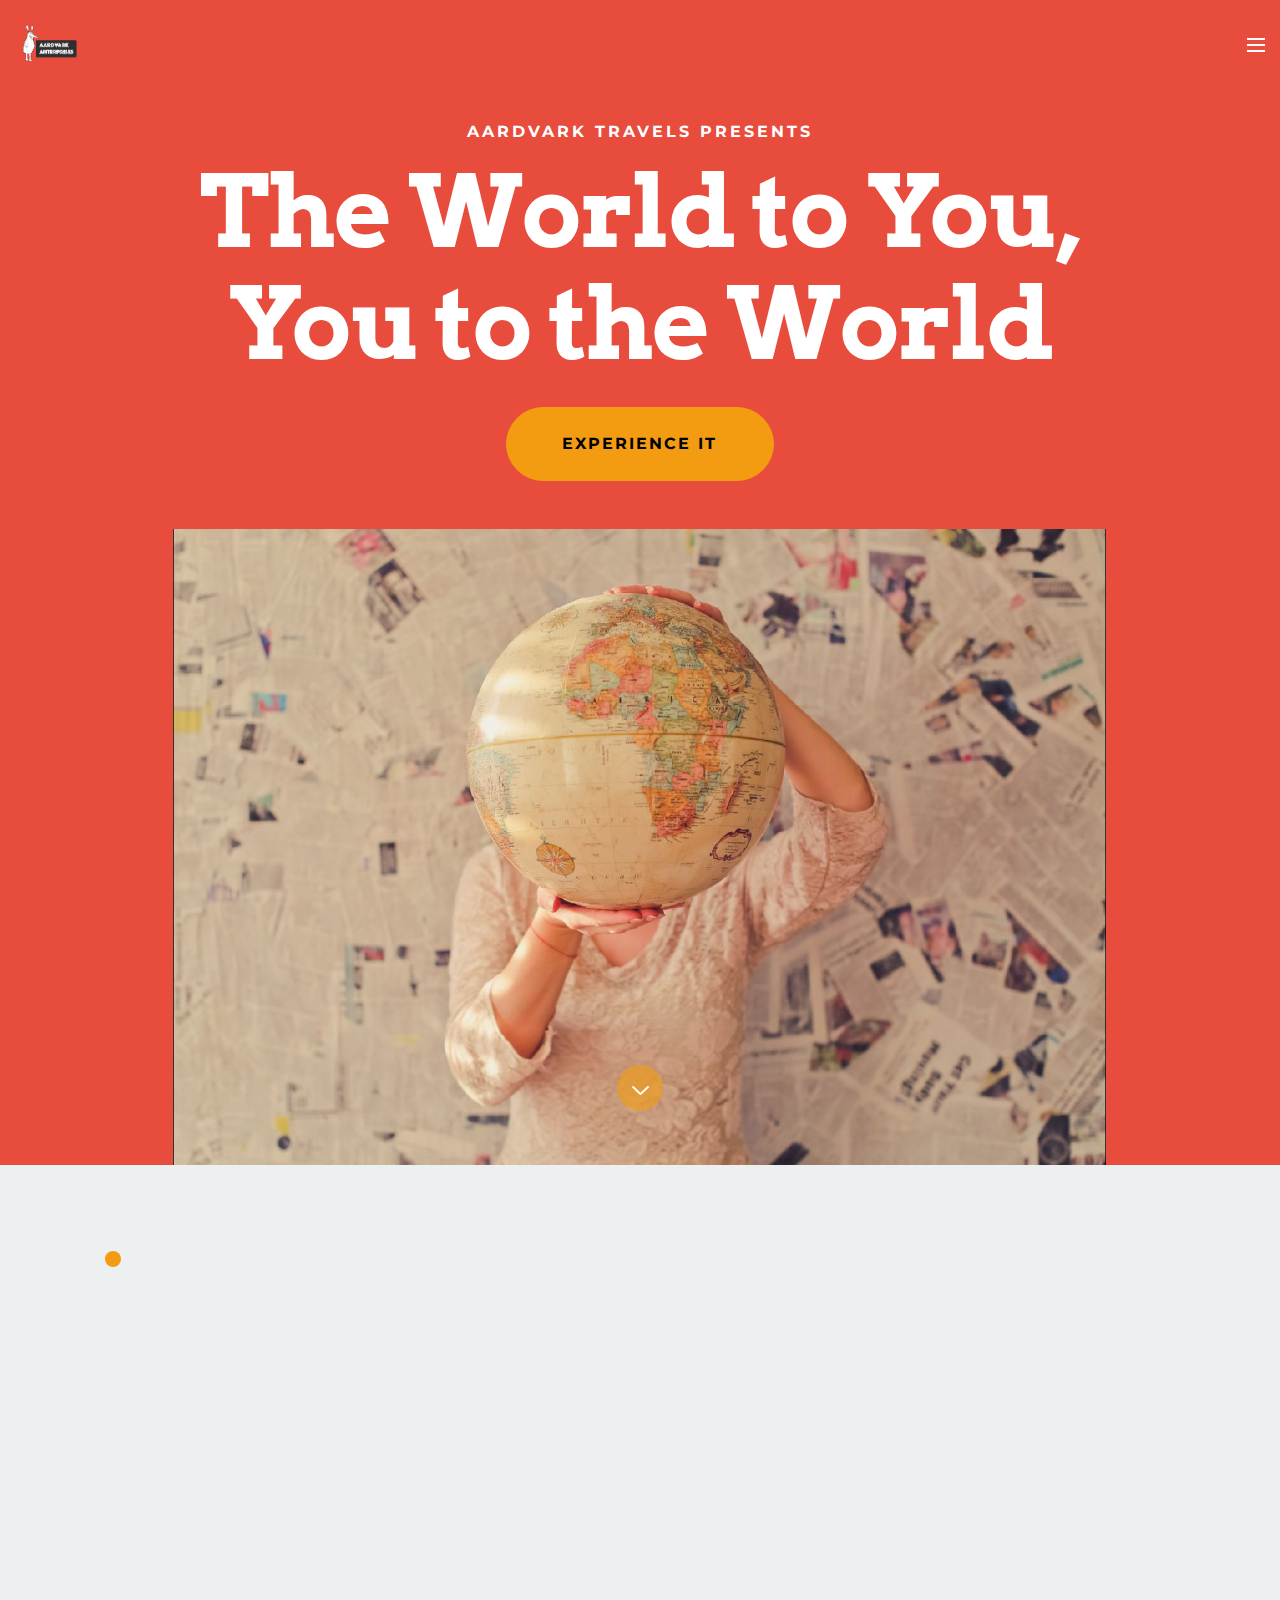
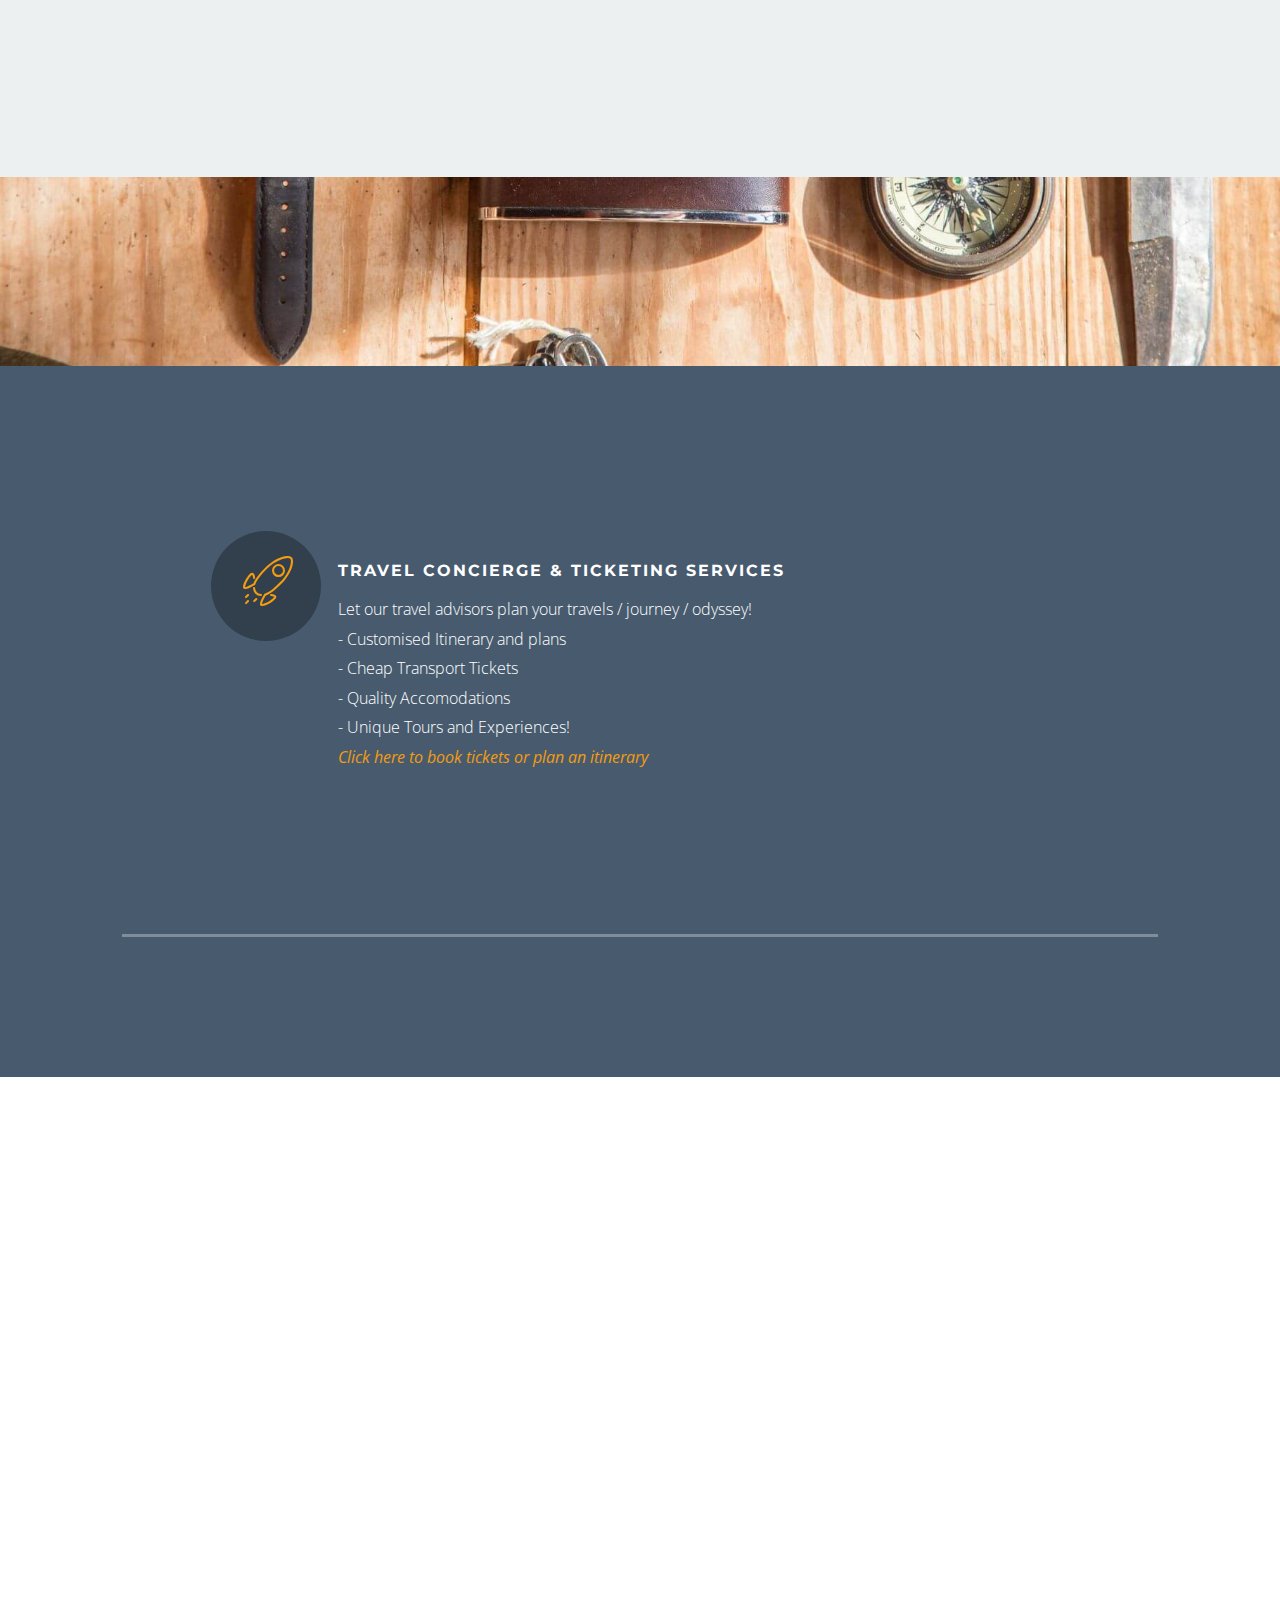
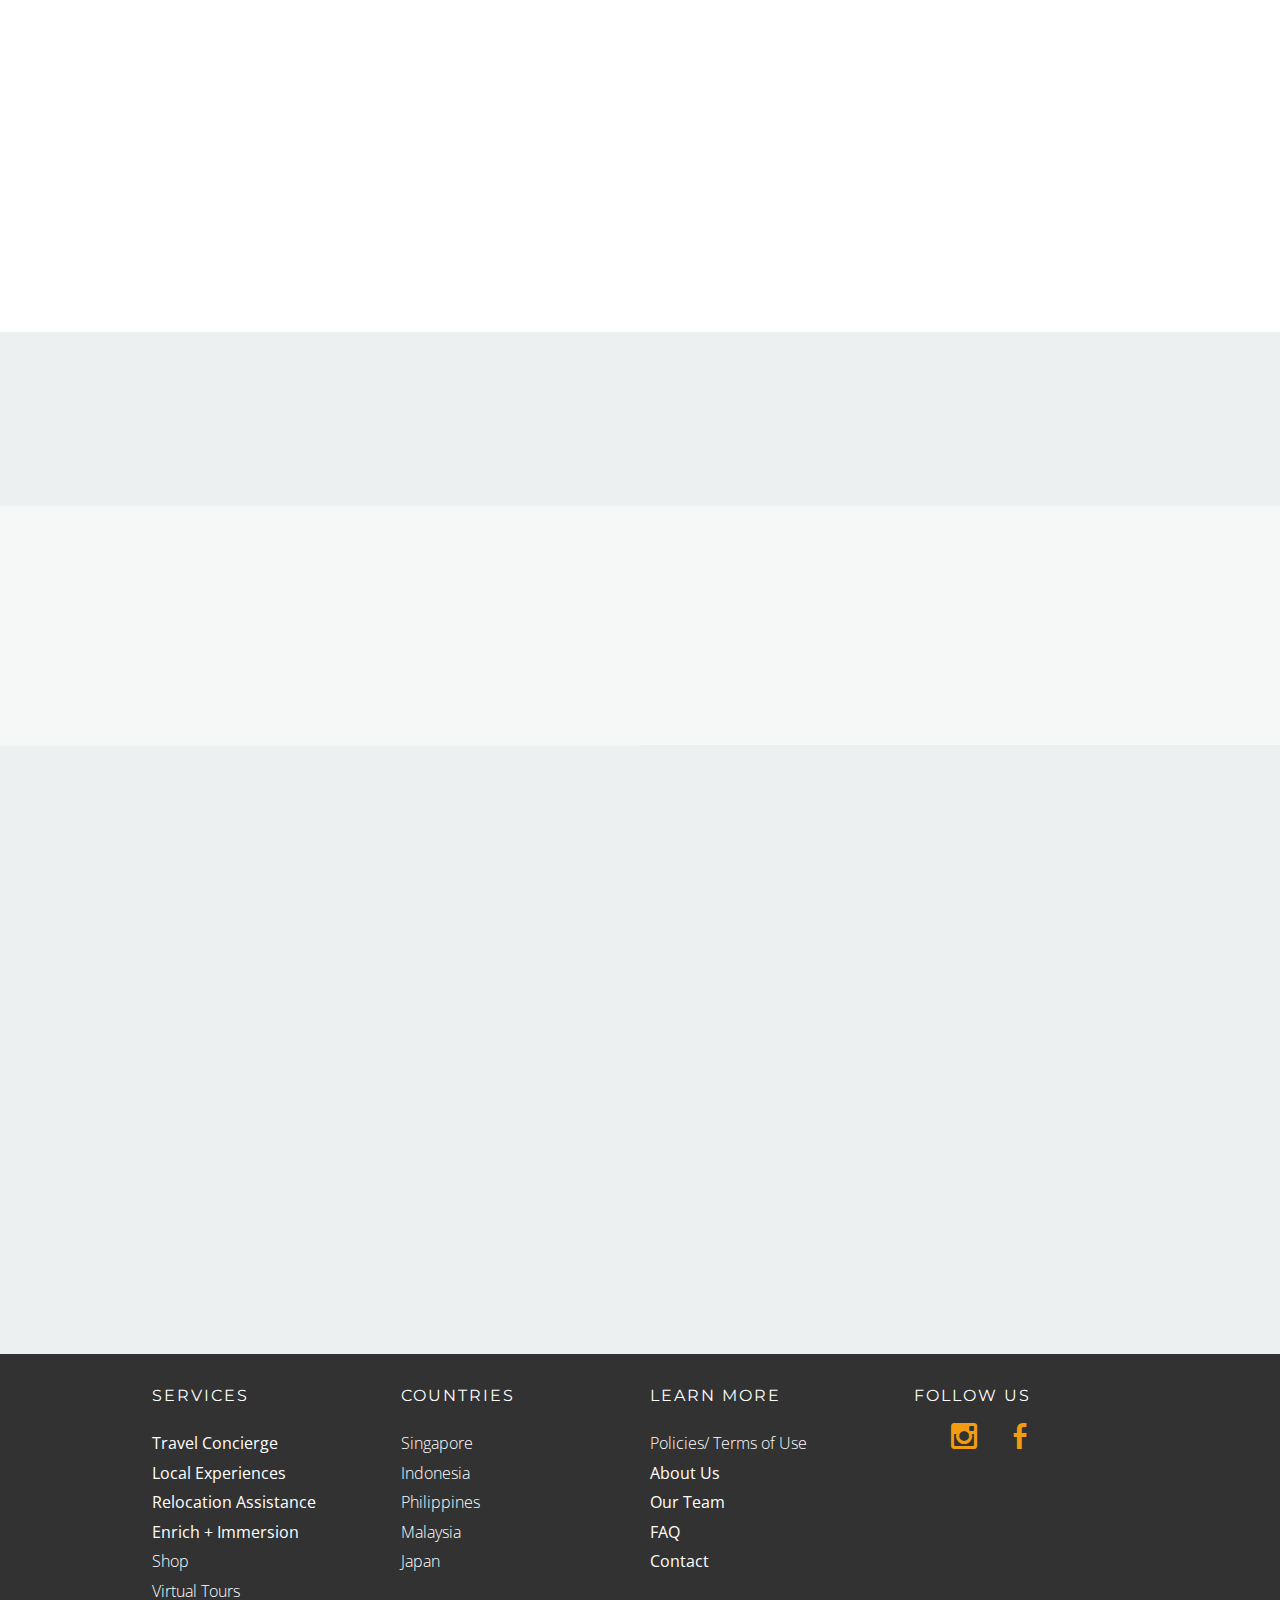
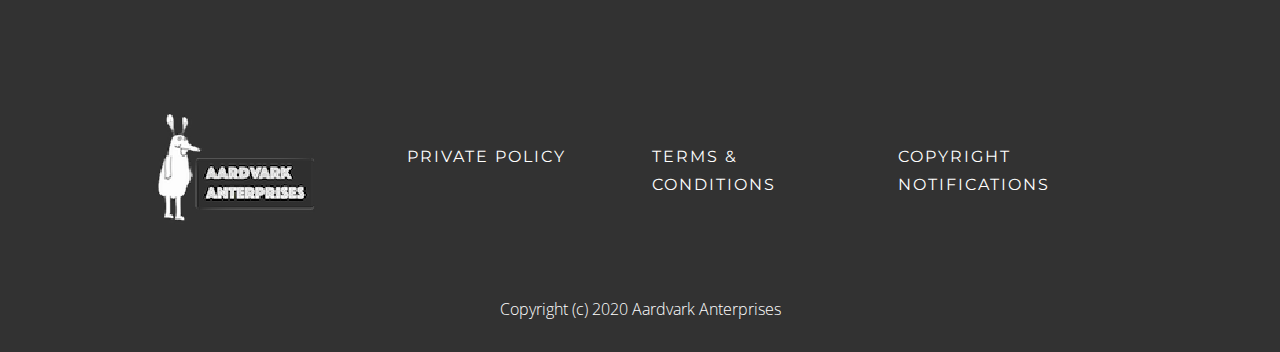
==== commit 4a9039fb: "2020 first update" ====
--- a/index.html
+++ b/index.html
@@ -1,20 +1,21 @@
 <!DOCTYPE html>
-<html>
+<html  >
 <head>
-  <!-- Site made with Mobirise Website Builder v3.12.1, https://mobirise.com -->
+  <!-- Site made with Mobirise Website Builder v4.10.8, https://mobirise.com -->
   <meta charset="UTF-8">
   <meta http-equiv="X-UA-Compatible" content="IE=edge">
-  <meta name="generator" content="Mobirise v3.12.1, mobirise.com">
-  <meta name="viewport" content="width=device-width, initial-scale=1">
+  <meta name="generator" content="Mobirise v4.10.8, mobirise.com">
+  <meta name="viewport" content="width=device-width, initial-scale=1, minimum-scale=1">
   <link rel="shortcut icon" href="assets/images/aardvark-anterprises-logo-banner-320x180-181x128.png" type="image/x-icon">
   <meta name="description" content="">
   
-  <link rel="stylesheet" href="https://fonts.googleapis.com/css?family=Arvo:400,400i,700,700i">
+  
   <link rel="stylesheet" href="https://fonts.googleapis.com/css?family=Montserrat:400,700">
   <link rel="stylesheet" href="https://fonts.googleapis.com/css?family=Open+Sans:400,400i,700,700i">
+  <link rel="stylesheet" href="assets/web/assets/mobirise-icons/mobirise-icons.css">
   <link rel="stylesheet" href="assets/et-line-font-plugin/style.css">
   <link rel="stylesheet" href="assets/bootstrap-material-design-font/css/material.css">
-  <link rel="stylesheet" href="assets/web/assets/mobirise-icons/mobirise-icons.css">
+  <link rel="stylesheet" href="https://fonts.googleapis.com/css?family=Arvo:400,400i,700,700i">
   <link rel="stylesheet" href="assets/tether/tether.min.css">
   <link rel="stylesheet" href="assets/bootstrap/css/bootstrap.min.css">
   <link rel="stylesheet" href="assets/socicon/css/socicon.min.css">
@@ -29,9 +30,9 @@
   
 </head>
 <body>
-<section class="menu1" id="menu-1">
-
-    <nav class="navbar navbar-dropdown bg-color transparent navbar-fixed-top">
+  <section class="menu1" id="menu-1" data-rv-view="3">
+
+    <nav class="navbar navbar-dropdown transparent navbar-fixed-top bg-color">
         <div class="container-fluid">
 
             <div class="mbr-table">
@@ -62,7 +63,7 @@
 
 </section>
 
-<section class="mbr-section mbr-section-hero mbr-section-full header4 mbr-section-with-arrow mbr-after-navbar" id="header4-0" style="background-color: rgb(231, 76, 60);">
+<section class="mbr-section mbr-section-hero mbr-section-full header4 mbr-section-with-arrow mbr-after-navbar" id="header4-0" data-rv-view="0" style="background-color: rgb(231, 76, 60);">
 
     
 
@@ -77,7 +78,7 @@
 
                     <h1 class="mbr-section-title display-1">The World to You, <br>You to the World</h1>
 
-                    <div class="mbr-section-btn"><a class="btn btn-primary btn-lg" href="index.html#form2-c">See IT</a></div>
+                    <div class="mbr-section-btn"><a class="btn btn-primary btn-lg" href="index.html#form2-c">Experience IT</a></div>
 
                      <div class="mbr-figure image-size" style="width: 90%; font-size: 225px;"><img src="assets/images/mbr-1400x955.jpg"></div>
                 </div>
@@ -93,7 +94,7 @@
 
 </section>
 
-<section class="mbr-cards mbr-section features7" id="features6-2" style="background-color: rgb(236, 240, 241); padding-top: 80px; padding-bottom: 80px;">
+<section class="mbr-cards mbr-section features7" id="features6-2" data-rv-view="5" style="background-color: rgb(236, 240, 241); padding-top: 80px; padding-bottom: 80px;">
 
     
 
@@ -110,7 +111,7 @@
                         <div class="card-block">
                             <h5 class="mbr-section-subtitle lead">We are not a traVEL AGENCY.</h5>
                             <h4 class="mbr-section-title display-5">We Bridge Worlds.&nbsp;</h4>
-                            <p class="mbr-section-text lead"><span style="font-size: 1rem; line-height: 1.85em;">We are a group of enthusiasts and advocates offering unique and travel experiences.</span><br><span style="font-size: 1rem; line-height: 1.85em;">We want to promote travelling the world with your eyes open, heart touched and mind blown by the wonders that surround you when you step out of your comfort zone.&nbsp;</span><br><span style="font-size: 1rem; line-height: 1.85em;">Join us in our quest to be one with the world.&nbsp;<br></span><br></p>
+                            <p class="mbr-section-text lead"><span style="font-size: 1rem; line-height: 1.85em;">We are a group of enthusiasts and advocates offering unique and meaningful experiences.</span><br><span style="font-size: 1rem; line-height: 1.85em;">We want to promote seeing the world with your eyes open, heart touched and mind blown by the wonders that surround you when you step out of your comfort zone.&nbsp;</span><br><span style="font-size: 1rem; line-height: 1.85em;">Join us in our quest to be one with the world.&nbsp;<br></span><br></p>
                             <div class="card-btn"><a class="btn btn-primary-outline" href="about.html">learn more</a></div>
                         </div>
                     </div>
@@ -128,7 +129,7 @@
 
 </section>
 
-<section class="mbr-section--bg-adapted mbr-section-full mbr-section--relative header5 mbr-parallax-background" id="header5-4" style="background-image: url(assets/images/04.jpg);">
+<section class="mbr-section--bg-adapted mbr-section-full mbr-section--relative header5 mbr-parallax-background" id="header5-4" data-rv-view="8" style="background-image: url(assets/images/04.jpg);">
     <div class="mbr-overlay" style="opacity: 0.9; background-color: rgb(52, 73, 94);"></div>
     <div class="mbr-table-cell mbr-table-cell-vertical-bottom elements-content position-relative">
         <div class="container-fluid">
@@ -148,7 +149,7 @@
                                 <p class="mbr-section-subtitle lead">TRAVEL CONCIERGE &amp; TICKETING SERVICES</p>
                                 <div class="row">
                                     <div class="col-md-12">
-                                        <p class="mbr-section-text lead">Let our travel advisors plan your travels / journey / odyessy! <br>- Customised Itinerary and plans<br>- Cheap Transport Tickets<br>- Quality Accomodation<br>- Unique Tours and Experiences!&nbsp;<br><a href="travel-concierge">Click here to book tickets or plan an itinerary</a></p>
+                                        <p class="mbr-section-text lead">Let our travel advisors plan your travels / journey / odyssey! <br>- Customised Itinerary and plans<br>- Cheap Transport Tickets<br>- Quality Accomodations<br>- Unique Tours and Experiences!&nbsp;<br><a href="travel-concierge">Click here to book tickets or plan an itinerary</a></p>
                                     </div>
                                 </div>
                             </div>
@@ -163,7 +164,7 @@
                                 <h3 class="mbr-section-subtitle lead">EXPERIENCE LIFE AS A LOCAL, WITH LOCALS!</h3>
                                 <div class="row">
                                     <div class="col-md-12">
-                                        <p class="mbr-section-text lead">Ever wondered how it is like to live like a local? Take part in local activities and events, like attending a community concert, taking a dog to walk in the park, or just hanging out at the neighbourhood watering holes. Let our specialist guides accompany you and show you how it is like to be one of them/us together! &nbsp;&nbsp;<br><a href="local-experiences.html">Engage a local chaparone</a></p>
+                                        <p class="mbr-section-text lead">Ever wondered how it is like to live like a local? Take part in local activities and events, like attending a community concert, taking a dog to walk in the park, or just hanging out at the neighbourhood watering holes. Let our specialist guides accompany you and show you how it is like to be one of them/us together! &nbsp;&nbsp;<br><a href="local-experiences.html">Take Part in local experiences!</a>&nbsp;</p>
                                     </div>
                                 </div>
                             </div>
@@ -208,7 +209,7 @@
                                 <h3 class="mbr-section-subtitle lead">BUY SNACKS AND SOUVENIRS!</h3>
                                 <div class="row">
                                     <div class="col-md-12">
-                                        <p class="mbr-section-text lead">Buy Buy Buy! Souvenirs can be had with just from the click of a button! Okay a few clicks, but you get the idea. Whether it be souvenirs that you forgot to pick up, or just to reminesence the memories you had of a favourite snack from distant lands... &nbsp;We offer a variety of exotic items and oddities just for you! Where ever you are.<br>Shop at Snacks and Other Knick Knacks!</p>
+                                        <p class="mbr-section-text lead">Buy Buy Buy! Souvenirs can be had with just from the click of a button! Okay a few clicks, but you get the idea. Whether it be souvenirs that you forgot to pick up, or just to reminiscence the memories you had of a favourite snack from distant lands... &nbsp;We offer a variety of exotic items and oddities just for you! Whereever you are.<br>Shop at Snacks and Other Knick Knacks! (To Be Launched)</p>
                                     </div>
                                 </div>
                             </div>
@@ -223,7 +224,7 @@
                                 <h3 class="mbr-section-subtitle lead">VIRTUAL TOURS FOR ARMCHAIR EXPLORERS</h3>
                                 <div class="row">
                                     <div class="col-md-12">
-                                        <p class="mbr-section-text lead">Yes you can even travel &nbsp;from the comforts of your own home, and in your favourite arm chair! &nbsp;We have a series of Virtual Reality Tours that will excite your visual and auditory senses! Smells and Tastes can be had too if you will visit our SHOP!<br>Tour from your Armchair</p>
+                                        <p class="mbr-section-text lead">Yes you can even travel &nbsp;from the comforts of your own home, and in your favourite arm chair! &nbsp;We have a series of Virtual Reality Tours that will excite your visual and auditory senses! Smells and Tastes can be had too if you will visit our SHOP!<br>Tour from your Armchair! (To be Launched)</p>
                                     </div>
                                 </div>
                             </div>
@@ -239,16 +240,16 @@
 
                     <div class="clearfix"></div>
                     
-                    <ul class="nav nav-tabs" role="tablist"><li class="nav-item" style="display: inline-block;"><a class="nav-link active" role="tab" data-toggle="tab" href="#tab1header5-4" aria-expanded="false">&nbsp;CONCIERGE</a></li><li class="nav-item" style="display: inline-block;"><a class="nav-link" role="tab" data-toggle="tab" href="#tab2header5-4" aria-expanded="false">EXPERIENCE</a></li><li class="nav-item" style="display: inline-block;"><a class="nav-link" role="tab" data-toggle="tab" href="#tab3header5-4" aria-expanded="false">RELOCATE</a></li><li class="nav-item" style="display: inline-block;"><a class="nav-link" role="tab" data-toggle="tab" href="#tab4header5-4" aria-expanded="false">ENRICH</a></li><li class="nav-item" style="display: inline-block;"><a class="nav-link" role="tab" data-toggle="tab" href="#tab5header5-4" aria-expanded="false">SHOP</a></li><li class="nav-item" style="display: inline-block;"><a class="nav-link" role="tab" data-toggle="tab" href="#tab6header5-4" aria-expanded="true">Virtual Tours</a></li></ul>
-
-                </div>
-            </div>
-        </div>
-    </div>
-
-</section>
-
-<section class="mbr-section content3 mbr-section__container" id="content3-a" style="background-color: rgb(255, 255, 255); padding-top: 20px; padding-bottom: 0px;">
+                    <ul class="nav nav-tabs" role="tablist"><li class="nav-item" style="display: inline-block;"><a class="nav-link active" role="tab" data-toggle="tab" href="#tab1header5-4" aria-expanded="false">&nbsp;CONCIERGE</a></li><li class="nav-item" style="display: inline-block;"><a class="nav-link" role="tab" data-toggle="tab" href="#tab2header5-4" aria-expanded="false">EXPERIENCE</a></li><li class="nav-item" style="display: inline-block;"><a class="nav-link" role="tab" data-toggle="tab" href="#tab3header5-4" aria-expanded="false">RELOCATE</a></li><li class="nav-item" style="display: inline-block;"><a class="nav-link" role="tab" data-toggle="tab" href="#tab4header5-4" aria-expanded="true">ENRICH</a></li><li class="nav-item" style="display: inline-block;"><a class="nav-link" role="tab" data-toggle="tab" href="#tab5header5-4" aria-expanded="false">SHOP</a></li><li class="nav-item" style="display: inline-block;"><a class="nav-link" role="tab" data-toggle="tab" href="#tab6header5-4" aria-expanded="false">Virtual Tours</a></li></ul>
+
+                </div>
+            </div>
+        </div>
+    </div>
+
+</section>
+
+<section class="mbr-section content3 mbr-section__container" id="content3-a" data-rv-view="11" style="background-color: rgb(255, 255, 255); padding-top: 20px; padding-bottom: 0px;">
     <div class="container">
         <div class="row">
             <div class="col-xs-12">
@@ -259,7 +260,7 @@
     </div>
 </section>
 
-<section class="mbr-gallery mbr-section mbr-section-nopadding mbr-slider-carousel" id="gallery3-7" data-filter="false" style="background-color: rgb(255, 255, 255); padding-top: 0rem; padding-bottom: 6rem;">
+<section class="mbr-gallery mbr-section mbr-section-nopadding mbr-slider-carousel" data-filter="false" id="gallery3-7" data-rv-view="13" style="background-color: rgb(255, 255, 255); padding-top: 0rem; padding-bottom: 6rem;">
     <!-- Filter -->
     
 
@@ -268,93 +269,93 @@
         <div class=" mbr-gallery-layout-default">
             <div>
                 <div>
-                    <div class="mbr-gallery-item mbr-gallery-item__mobirise3 mbr-gallery-item--p0" data-tags="Local Transport, Singapore, Indonesia, Philippines" data-video-url="false">
+                    <div class="mbr-gallery-item mbr-gallery-item__mobirise3 mbr-gallery-item--p0" data-video-url="false" data-tags="Local Transport, Singapore, Indonesia, Philippines">
                         <div href="#lb-gallery3-7" data-slide-to="0" data-toggle="modal">
                             
                             
 
-                            <img alt="" src="assets/images/mbr-2000x1125-800x450.jpg">
-                            
-                            <span class="icon-magnifying-glass"></span>
-                        </div>
-                        
+                            <img src="assets/images/mbr-2000x1125-800x600.jpeg" alt="" title="">
+                            
+                            <span class="icon-magnifying-glass"></span>
+                        </div>
+
                         <span class="mbr-gallery-title display-6">Local Experiences</span>
-                    </div><div class="mbr-gallery-item mbr-gallery-item__mobirise3 mbr-gallery-item--p0" data-tags="Instagram, Singapore, Indonesia, Philippines" data-video-url="false">
+                    </div><div class="mbr-gallery-item mbr-gallery-item__mobirise3 mbr-gallery-item--p0" data-video-url="false" data-tags="Instagram, Singapore, Indonesia, Philippines">
                         <div href="#lb-gallery3-7" data-slide-to="1" data-toggle="modal">
                             
                             
 
-                            <img alt="" src="assets/images/mbr-1-2000x1333-800x533.jpg">
-                            
-                            <span class="icon-magnifying-glass"></span>
-                        </div>
-                        
+                            <img src="assets/images/mbr-1-2000x1333-800x600.jpeg" alt="" title="">
+                            
+                            <span class="icon-magnifying-glass"></span>
+                        </div>
+
                         <span class="mbr-gallery-title display-6">Instagram Worthy Loations</span>
-                    </div><div class="mbr-gallery-item mbr-gallery-item__mobirise3 mbr-gallery-item--p0" data-tags="Cycling, Singapore, Philippines, Indonesia" data-video-url="false">
+                    </div><div class="mbr-gallery-item mbr-gallery-item__mobirise3 mbr-gallery-item--p0" data-video-url="false" data-tags="Cycling, Singapore, Philippines, Indonesia">
                         <div href="#lb-gallery3-7" data-slide-to="2" data-toggle="modal">
                             
                             
 
-                            <img alt="" src="assets/images/mbr-2000x1333-800x533.jpg">
-                            
-                            <span class="icon-magnifying-glass"></span>
-                        </div>
-                        
+                            <img src="assets/images/mbr-2000x1333-800x600.jpeg" alt="" title="">
+                            
+                            <span class="icon-magnifying-glass"></span>
+                        </div>
+
                         <span class="mbr-gallery-title display-6">Cycling, Bus, Walks&nbsp;</span>
-                    </div><div class="mbr-gallery-item mbr-gallery-item__mobirise3 mbr-gallery-item--p0" data-tags="Nature, Singapore, Philippines, Indonesia" data-video-url="false">
+                    </div><div class="mbr-gallery-item mbr-gallery-item__mobirise3 mbr-gallery-item--p0" data-video-url="false" data-tags="Nature, Singapore, Philippines, Indonesia">
                         <div href="#lb-gallery3-7" data-slide-to="3" data-toggle="modal">
                             
                             
 
-                            <img alt="" src="assets/images/mbr-2-2000x1333-800x533.jpg">
-                            
-                            <span class="icon-magnifying-glass"></span>
-                        </div>
-                        
+                            <img src="assets/images/mbr-2-2000x1333-800x600.jpeg" alt="" title="">
+                            
+                            <span class="icon-magnifying-glass"></span>
+                        </div>
+
                         <span class="mbr-gallery-title display-6">Hiking, Nature &amp; Outdoors</span>
-                    </div><div class="mbr-gallery-item mbr-gallery-item__mobirise3 mbr-gallery-item--p0" data-tags="Neighbourhoods, Singapore, Indonesia, Philippines" data-video-url="false">
+                    </div><div class="mbr-gallery-item mbr-gallery-item__mobirise3 mbr-gallery-item--p0" data-video-url="false" data-tags="Neighbourhoods, Singapore, Indonesia, Philippines">
                         <div href="#lb-gallery3-7" data-slide-to="4" data-toggle="modal">
                             
                             
 
-                            <img alt="" src="assets/images/mbr-2000x1500-800x600.jpg">
-                            
-                            <span class="icon-magnifying-glass"></span>
-                        </div>
-                        
+                            <img src="assets/images/mbr-2000x1500-800x600.jpg">
+                            
+                            <span class="icon-magnifying-glass"></span>
+                        </div>
+
                         <span class="mbr-gallery-title display-6">Explore Local Neighbourhoods</span>
-                    </div><div class="mbr-gallery-item mbr-gallery-item__mobirise3 mbr-gallery-item--p0" data-tags="Culture, Singapore, Indonesia, Philippines" data-video-url="false">
+                    </div><div class="mbr-gallery-item mbr-gallery-item__mobirise3 mbr-gallery-item--p0" data-video-url="false" data-tags="Culture, Singapore, Indonesia, Philippines">
                         <div href="#lb-gallery3-7" data-slide-to="5" data-toggle="modal">
                             
                             
 
-                            <img alt="" src="assets/images/mbr-3-2000x1333-800x533.jpg">
-                            
-                            <span class="icon-magnifying-glass"></span>
-                        </div>
-                        
+                            <img src="assets/images/mbr-3-2000x1333-800x600.jpeg" alt="" title="">
+                            
+                            <span class="icon-magnifying-glass"></span>
+                        </div>
+
                         <span class="mbr-gallery-title display-6">Art, Culture, History &amp; Heritage</span>
-                    </div><div class="mbr-gallery-item mbr-gallery-item__mobirise3 mbr-gallery-item--p0" data-tags="Who's Traveling, Singapore, Indonesia, Philippines" data-video-url="false">
+                    </div><div class="mbr-gallery-item mbr-gallery-item__mobirise3 mbr-gallery-item--p0" data-video-url="false" data-tags="Who's Traveling, Singapore, Indonesia, Philippines">
                         <div href="#lb-gallery3-7" data-slide-to="6" data-toggle="modal">
                             
                             
 
-                            <img alt="" src="assets/images/mbr-2000x1341-800x536.jpg">
-                            
-                            <span class="icon-magnifying-glass"></span>
-                        </div>
-                        
+                            <img src="assets/images/mbr-2000x1341-800x600.jpeg" alt="" title="">
+                            
+                            <span class="icon-magnifying-glass"></span>
+                        </div>
+
                         <span class="mbr-gallery-title display-6">Travel for Elders, Families with Children, Couples, Singles</span>
-                    </div><div class="mbr-gallery-item mbr-gallery-item__mobirise3 mbr-gallery-item--p0" data-tags="Travel Bookings" data-video-url="false">
+                    </div><div class="mbr-gallery-item mbr-gallery-item__mobirise3 mbr-gallery-item--p0" data-video-url="false" data-tags="Travel Bookings">
                         <div href="#lb-gallery3-7" data-slide-to="7" data-toggle="modal">
                             
                             
 
-                            <img alt="" src="assets/images/mbr-2000x1334-800x533.jpg">
-                            
-                            <span class="icon-magnifying-glass"></span>
-                        </div>
-                        
+                            <img src="assets/images/mbr-2000x1334-800x600.jpeg" alt="" title="">
+                            
+                            <span class="icon-magnifying-glass"></span>
+                        </div>
+
                         <span class="mbr-gallery-title display-6">Book Tickets, Accomodation, Tours</span>
                     </div>
                 </div>
@@ -369,25 +370,25 @@
             <div class="modal-content">
                 <div class="modal-body">
                     <ol class="carousel-indicators">
-                        <li data-app-prevent-settings="" data-target="#lb-gallery3-7" class=" active" data-slide-to="0"></li><li data-app-prevent-settings="" data-target="#lb-gallery3-7" data-slide-to="1"></li><li data-app-prevent-settings="" data-target="#lb-gallery3-7" data-slide-to="2"></li><li data-app-prevent-settings="" data-target="#lb-gallery3-7" data-slide-to="3"></li><li data-app-prevent-settings="" data-target="#lb-gallery3-7" data-slide-to="4"></li><li data-app-prevent-settings="" data-target="#lb-gallery3-7" data-slide-to="5"></li><li data-app-prevent-settings="" data-target="#lb-gallery3-7" data-slide-to="6"></li><li data-app-prevent-settings="" data-target="#lb-gallery3-7" data-slide-to="7"></li>
+                        <li data-app-prevent-settings="" data-target="#lb-gallery3-7" data-slide-to="0"></li><li data-app-prevent-settings="" data-target="#lb-gallery3-7" data-slide-to="1"></li><li data-app-prevent-settings="" data-target="#lb-gallery3-7" data-slide-to="2"></li><li data-app-prevent-settings="" data-target="#lb-gallery3-7" data-slide-to="3"></li><li data-app-prevent-settings="" data-target="#lb-gallery3-7" data-slide-to="4"></li><li data-app-prevent-settings="" data-target="#lb-gallery3-7" data-slide-to="5"></li><li data-app-prevent-settings="" data-target="#lb-gallery3-7" data-slide-to="6"></li><li data-app-prevent-settings="" data-target="#lb-gallery3-7" class=" active" data-slide-to="7"></li>
                     </ol>
                     <div class="carousel-inner">
-                        <div class="carousel-item active">
-                            <img alt="" src="assets/images/mbr-2000x1125.jpg">
+                        <div class="carousel-item">
+                            <img src="assets/images/mbr-2000x1125.jpeg" alt="" title="">
                         </div><div class="carousel-item">
-                            <img alt="" src="assets/images/mbr-1-2000x1333.jpg">
+                            <img src="assets/images/mbr-1-2000x1333.jpeg" alt="" title="">
                         </div><div class="carousel-item">
-                            <img alt="" src="assets/images/mbr-2000x1333.jpg">
+                            <img src="assets/images/mbr-2000x1333.jpeg" alt="" title="">
                         </div><div class="carousel-item">
-                            <img alt="" src="assets/images/mbr-2-2000x1333.jpg">
+                            <img src="assets/images/mbr-2-2000x1333.jpeg" alt="" title="">
                         </div><div class="carousel-item">
-                            <img alt="" src="assets/images/mbr-2000x1500.jpg">
+                            <img src="assets/images/mbr-2000x1500.jpg">
                         </div><div class="carousel-item">
-                            <img alt="" src="assets/images/mbr-3-2000x1333.jpg">
+                            <img src="assets/images/mbr-3-2000x1333.jpeg" alt="" title="">
                         </div><div class="carousel-item">
-                            <img alt="" src="assets/images/mbr-2000x1341.jpg">
-                        </div><div class="carousel-item">
-                            <img alt="" src="assets/images/mbr-2000x1334.jpg">
+                            <img src="assets/images/mbr-2000x1341.jpeg" alt="" title="">
+                        </div><div class="carousel-item active">
+                            <img src="assets/images/mbr-2000x1334.jpeg" alt="" title="">
                         </div>
                     </div>
                     <a class="left carousel-control" role="button" data-slide="prev" href="#lb-gallery3-7"><img src="assets/images/arrowleft.png"></a>
@@ -403,7 +404,7 @@
     </div>
 </section>
 
-<section class="mbr-section mbr-team team2" id="team2-5" style="background-color: rgb(236, 240, 241); padding-top: 40px; padding-bottom: 0px;">
+<section class="mbr-section mbr-team team2" id="team2-5" data-rv-view="48" style="background-color: rgb(236, 240, 241); padding-top: 40px; padding-bottom: 0px;">
 
     
 
@@ -425,18 +426,18 @@
             <div class="person-info">
               <h5 class="title1">Aldrin</h5>
               <h6 class="subtitle1">Life-Long Learner&nbsp;</h6>  
-                <p class="mbr-section-text text1">Travels the world often and experiences local life by walking.</p>
+                <p class="mbr-section-text text1">Travels the world often and experiences local life by walking and seeking out its intricicacies.</p>
             </div>    
           </div>
         </div>
         <div class="col-md-3 item2">
           <div class="item-overlay" style="display: block;"></div>
           <div class="col-md-12 content">
-            <div class="person-photo"><img src="assets/images/face2.png" class="features-img"></div>
+            <div class="person-photo"><img src="assets/images/lineng-in-a-pot-600x812.jpeg" class="features-img"></div>
             <div class="person-info">
               <h5 class="title2">Lineng</h5>
               <h6 class="subtitle2">Positive Experiences</h6>  
-               <p class="mbr-section-text text2">When the aim is to develop an entertaining and fun game app, it is essential for .</p>
+               <p class="mbr-section-text text2">Spreading positivity while sharing insights into the world we live in.</p>
             </div>    
           </div>
         </div>
@@ -445,11 +446,11 @@
           <div class="item-overlay" style="display: block;"></div>
           <div class="col-md-12 content">
 
-            <div class="person-photo"><img src="assets/images/face3.png" class="features-img"></div>
+            <div class="person-photo"><img src="assets/images/jennifer-291x206.jpeg" class="features-img"></div>
             <div class="person-info">
               <h5 class="title3">Jennifer</h5>
               <h6 class="subtitle3">Instagrammer</h6>  
-              <p class="mbr-section-text text3">In daily life, maybe you have so familiar with a number of daily necessities, well, do you .</p>
+              <p class="mbr-section-text text3">Seeing the world, catching snipplets of beauty, feasting on its delicacies.</p>
             </div>    
           </div>
         </div>
@@ -457,11 +458,11 @@
           <div class="item-overlay" style="display: block;"></div>
           <div class="col-md-12 content">
 
-            <div class="person-photo"><img src="assets/images/face4.png" class="features-img"></div>
+            <div class="person-photo"><img src="assets/images/gansano-267x203.jpeg" class="features-img"></div>
             <div class="person-info">
               <h5 class="title4">Enggano</h5>
-              <h6 class="subtitle4">Travel Enthusiast</h6>  
-              <p class="mbr-section-text text4">Every year more than four million traffic lights use an estimated three billion .</p>
+              <h6 class="subtitle4">Travel Coordinator</h6>  
+              <p class="mbr-section-text text4">Responsible, affable and steadfast. Taking people there and back safe and securely.</p>
             </div>    
           </div>
         </div>
@@ -470,7 +471,7 @@
 
 </section>
 
-<section class="mbr-section form1" id="form2-c" style="background-color: rgb(236, 240, 241); padding-top: 120px; padding-bottom: 120px;">
+<section class="mbr-section form1" id="form2-c" data-rv-view="53" style="background-color: rgb(236, 240, 241); padding-top: 120px; padding-bottom: 120px;">
     
 
     <div class="container-fluid">
@@ -496,11 +497,11 @@
 
                     <form action="https://mobirise.com/" method="post" data-form-title="CONTACT FORM">
 
-                        <input type="hidden" value="CWG3EpgXNq1sxZJ1vMQjEvJKNErJnqKSqA+MPC0hjCaXHur5GoIxwhfmQrLu6Vv337SvDg2kY7+lFQbMAPvTa1iT42qfib4Q1TXMKYEe/TE+5qN4CvvXdN2HIlzsJ1VF" data-form-email="true">
+                        <input type="hidden" value="oKLZQ7mJdYWhx5KinOepz8jCcrLIbeokvj5pvnIMHPv1/BrXpuZLHQZp5rhMln0oPwWZrELHVxaXIiHjLHlJbvjDjENwVCrRK6nJbqj1Ezz9+o5NVGZ9+WRGYIxPng9g.LiRlO8BRpIAabEUkP8A/NlDtxCfVeUsetuwaaIGOUZe6X5QZFbR/14ebS10eBHmxbGpAjf2nV3W2jfr3JNVI31sC0yWHXcCjK0qbmPLE+pMwsRNmNXEQmFSZEe4U6bjA" data-form-email="true">
 
                         <div class="row row-sm-offset">
 
-                            <div class="col-xs-12 col-md-6">
+                            <div class="col-xs-12">
                                 <div class="form-group">
                                     <label class="form-control-label" for="form2-c-name">Name<span class="form-asterisk">*</span></label>
                                     <div class="form-icon"><img src="assets/images/icon-name.png"></div>
@@ -536,7 +537,7 @@
 
 </section>
 
-<footer class="mbr-small-footer mbr-section mbr-section-nopadding footer1" id="footer3-b" style="background-color: rgb(50, 50, 50); padding-top: 1.75rem; padding-bottom: 1.75rem;">
+<footer class="mbr-small-footer mbr-section mbr-section-nopadding footer1" id="footer3-b" data-rv-view="51" style="background-color: rgb(50, 50, 50); padding-top: 1.75rem; padding-bottom: 1.75rem;">
     
     <div class="container-fluid">
     	<div class="row">
@@ -555,21 +556,21 @@
                         <p class="mbr-section-text lead">Singapore</p>
                         <p class="mbr-section-text lead">Indonesia</p>
                         <p class="mbr-section-text lead">Philippines</p>
-                        <p class="mbr-section-text lead"></p>
                         <p class="mbr-section-text lead">Malaysia</p>
+                        <p class="mbr-section-text lead">Japan</p>
                     </div>
                     <div class="col-xs-12 col-md-4 text-xs-center text-md-left">
                         <p class="mbr-section-subtitle display-3">Learn more</p>
-                        <p class="mbr-section-text lead">Support</p>
+                        <p class="mbr-section-text lead">Policies/ Terms of Use</p>
                         <p class="mbr-section-text lead"><a href="about.html">About Us</a></p>
                         <p class="mbr-section-text lead"><a href="index.html#team2-5">Our Team</a></p>
                         <p class="mbr-section-text lead"><a href="about.html#accordion3-10">FAQ</a></p>
-                        <p class="mbr-section-text lead"><a href="#bottom">Contact</a></p>
+                        <p class="mbr-section-text lead"><a href="index.html#form2-c">Contact</a></p>
                     </div>
     			</div>
     			<div class="col-xs-12 col-lg-3 text-xs-center text-lg-left">
     				<p class="mbr-section-subtitle display-3">follow us</p>
-    				<div class="mbr-section-btn"><a class="btn btn-icon" href="www.twitter.com"><span class="socicon socicon-twitter mbr-iconfont mbr-iconfont-btn"></span></a><a class="btn btn-icon" href="www.pinterest.com"><span class="socicon socicon-pinterest mbr-iconfont mbr-iconfont-btn"></span></a><a class="btn btn-icon" href="www.instagram.com"><span class="socicon socicon-instagram mbr-iconfont mbr-iconfont-btn"></span></a><a class="btn btn-icon" href="www.tacebook.com"><span class="socicon socicon-facebook mbr-iconfont mbr-iconfont-btn"></span></a></div>
+    				<div class="mbr-section-btn"><a class="btn btn-icon" href="www.twitter.com"></a><a class="btn btn-icon" href="www.pinterest.com"></a><a class="btn btn-icon" href="www.instagram.com"><span class="socicon socicon-instagram mbr-iconfont mbr-iconfont-btn"></span></a><a class="btn btn-icon" href="www.tacebook.com"><span class="socicon socicon-facebook mbr-iconfont mbr-iconfont-btn"></span></a></div>
     			</div>
     		</div>
     	</div>
@@ -593,7 +594,7 @@
         </div>
     </div>
     <div class="container margin-top-40">
-        <p class="text-xs-center mbr-section-text lead">Copyright (c) 2017 Aardvark Anterprises</p>
+        <p class="text-xs-center mbr-section-text lead">Copyright (c) 2020 Aardvark Anterprises</p>
     </div>
 </footer>
 
@@ -601,10 +602,10 @@
   <script src="assets/web/assets/jquery/jquery.min.js"></script>
   <script src="assets/tether/tether.min.js"></script>
   <script src="assets/bootstrap/js/bootstrap.min.js"></script>
-  <script src="assets/smooth-scroll/SmoothScroll.js"></script>
-  <script src="assets/viewportChecker/jquery.viewportchecker.js"></script>
+  <script src="assets/smooth-scroll/smooth-scroll.js"></script>
+  <script src="assets/viewport-checker/jquery.viewportchecker.js"></script>
   <script src="assets/dropdown/js/script.min.js"></script>
-  <script src="assets/touchSwipe/jquery.touchSwipe.min.js"></script>
+  <script src="assets/touch-swipe/jquery.touch-swipe.min.js"></script>
   <script src="assets/jarallax/jarallax.js"></script>
   <script src="assets/masonry/masonry.pkgd.min.js"></script>
   <script src="assets/imagesloaded/imagesloaded.pkgd.min.js"></script>
--- a/assets/web/assets/mobirise-icons/mobirise-icons.css
+++ b/assets/web/assets/mobirise-icons/mobirise-icons.css
@@ -24,376 +24,453 @@
   -moz-osx-font-smoothing: grayscale;
 }
 
+.mbri-add-submenu:before {
+  content: "\e900";
+}
 .mbri-alert:before {
-  content: "\e900";
+  content: "\e901";
+}
+.mbri-align-center:before {
+  content: "\e902";
+}
+.mbri-align-justify:before {
+  content: "\e903";
+}
+.mbri-align-left:before {
+  content: "\e904";
+}
+.mbri-align-right:before {
+  content: "\e905";
 }
 .mbri-android:before {
-  content: "\e901";
+  content: "\e906";
 }
 .mbri-apple:before {
-  content: "\e902";
+  content: "\e907";
+}
+.mbri-arrow-down:before {
+  content: "\e908";
 }
 .mbri-arrow-next:before {
-  content: "\e903";
+  content: "\e909";
 }
 .mbri-arrow-prev:before {
-  content: "\e904";
+  content: "\e90a";
+}
+.mbri-arrow-up:before {
+  content: "\e90b";
+}
+.mbri-bold:before {
+  content: "\e90c";
 }
 .mbri-bookmark:before {
-  content: "\e905";
+  content: "\e90d";
 }
 .mbri-bootstrap:before {
-  content: "\e906";
+  content: "\e90e";
 }
 .mbri-briefcase:before {
-  content: "\e907";
+  content: "\e90f";
 }
 .mbri-browse:before {
-  content: "\e908";
+  content: "\e910";
+}
+.mbri-bulleted-list:before {
+  content: "\e911";
 }
 .mbri-calendar:before {
-  content: "\e909";
+  content: "\e912";
 }
 .mbri-camera:before {
-  content: "\e90a";
+  content: "\e913";
 }
 .mbri-cart-add:before {
-  content: "\e90b";
+  content: "\e914";
 }
 .mbri-cart-full:before {
-  content: "\e90c";
+  content: "\e915";
 }
 .mbri-cash:before {
-  content: "\e90d";
+  content: "\e916";
 }
 .mbri-change-style:before {
-  content: "\e90e";
+  content: "\e917";
 }
 .mbri-chat:before {
-  content: "\e90f";
+  content: "\e918";
 }
 .mbri-clock:before {
-  content: "\e910";
+  content: "\e919";
 }
 .mbri-close:before {
-  content: "\e911";
+  content: "\e91a";
 }
 .mbri-cloud:before {
-  content: "\e912";
+  content: "\e91b";
 }
 .mbri-code:before {
-  content: "\e913";
+  content: "\e91c";
 }
 .mbri-contact-form:before {
-  content: "\e914";
+  content: "\e91d";
 }
 .mbri-credit-card:before {
-  content: "\e915";
+  content: "\e91e";
 }
 .mbri-cursor-click:before {
-  content: "\e916";
+  content: "\e91f";
 }
 .mbri-cust-feedback:before {
-  content: "\e917";
+  content: "\e920";
 }
 .mbri-database:before {
-  content: "\e918";
+  content: "\e921";
 }
 .mbri-delivery:before {
-  content: "\e919";
+  content: "\e922";
 }
 .mbri-desktop:before {
-  content: "\e91a";
+  content: "\e923";
 }
 .mbri-devices:before {
-  content: "\e91b";
+  content: "\e924";
 }
 .mbri-down:before {
-  content: "\e91c";
+  content: "\e925";
 }
 .mbri-download:before {
+  content: "\e989";
+}
+.mbri-drag-n-drop:before {
+  content: "\e927";
+}
+.mbri-drag-n-drop2:before {
+  content: "\e928";
+}
+.mbri-edit:before {
+  content: "\e929";
+}
+.mbri-edit2:before {
+  content: "\e92a";
+}
+.mbri-error:before {
+  content: "\e92b";
+}
+.mbri-extension:before {
+  content: "\e92c";
+}
+.mbri-features:before {
+  content: "\e92d";
+}
+.mbri-file:before {
+  content: "\e92e";
+}
+.mbri-flag:before {
+  content: "\e92f";
+}
+.mbri-folder:before {
+  content: "\e930";
+}
+.mbri-gift:before {
+  content: "\e931";
+}
+.mbri-github:before {
+  content: "\e932";
+}
+.mbri-globe:before {
+  content: "\e933";
+}
+.mbri-globe-2:before {
+  content: "\e934";
+}
+.mbri-growing-chart:before {
+  content: "\e935";
+}
+.mbri-hearth:before {
+  content: "\e936";
+}
+.mbri-help:before {
+  content: "\e937";
+}
+.mbri-home:before {
+  content: "\e938";
+}
+.mbri-hot-cup:before {
+  content: "\e939";
+}
+.mbri-idea:before {
+  content: "\e93a";
+}
+.mbri-image-gallery:before {
+  content: "\e93b";
+}
+.mbri-image-slider:before {
+  content: "\e93c";
+}
+.mbri-info:before {
+  content: "\e93d";
+}
+.mbri-italic:before {
+  content: "\e93e";
+}
+.mbri-key:before {
+  content: "\e93f";
+}
+.mbri-laptop:before {
+  content: "\e940";
+}
+.mbri-layers:before {
+  content: "\e941";
+}
+.mbri-left-right:before {
+  content: "\e942";
+}
+.mbri-left:before {
+  content: "\e943";
+}
+.mbri-letter:before {
+  content: "\e944";
+}
+.mbri-like:before {
+  content: "\e945";
+}
+.mbri-link:before {
+  content: "\e946";
+}
+.mbri-lock:before {
+  content: "\e947";
+}
+.mbri-login:before {
+  content: "\e948";
+}
+.mbri-logout:before {
+  content: "\e949";
+}
+.mbri-magic-stick:before {
+  content: "\e94a";
+}
+.mbri-map-pin:before {
+  content: "\e94b";
+}
+.mbri-menu:before {
+  content: "\e94c";
+}
+.mbri-mobile:before {
+  content: "\e94d";
+}
+.mbri-mobile2:before {
+  content: "\e94e";
+}
+.mbri-mobirise:before {
+  content: "\e94f";
+}
+.mbri-more-horizontal:before {
+  content: "\e950";
+}
+.mbri-more-vertical:before {
+  content: "\e951";
+}
+.mbri-music:before {
+  content: "\e952";
+}
+.mbri-new-file:before {
+  content: "\e953";
+}
+.mbri-numbered-list:before {
+  content: "\e954";
+}
+.mbri-opened-folder:before {
+  content: "\e955";
+}
+.mbri-pages:before {
+  content: "\e956";
+}
+.mbri-paper-plane:before {
+  content: "\e957";
+}
+.mbri-paperclip:before {
+  content: "\e958";
+}
+.mbri-photo:before {
+  content: "\e959";
+}
+.mbri-photos:before {
+  content: "\e95a";
+}
+.mbri-pin:before {
+  content: "\e95b";
+}
+.mbri-play:before {
+  content: "\e95c";
+}
+.mbri-plus:before {
+  content: "\e95d";
+}
+.mbri-preview:before {
+  content: "\e95e";
+}
+.mbri-print:before {
+  content: "\e95f";
+}
+.mbri-protect:before {
+  content: "\e960";
+}
+.mbri-question:before {
+  content: "\e961";
+}
+.mbri-quote-left:before {
+  content: "\e962";
+}
+.mbri-quote-right:before {
+  content: "\e963";
+}
+.mbri-refresh:before {
+  content: "\e964";
+}
+.mbri-responsive:before {
+  content: "\e965";
+}
+.mbri-right:before {
+  content: "\e966";
+}
+.mbri-rocket:before {
+  content: "\e967";
+}
+.mbri-sad-face:before {
+  content: "\e968";
+}
+.mbri-sale:before {
+  content: "\e969";
+}
+.mbri-save:before {
+  content: "\e96a";
+}
+.mbri-search:before {
+  content: "\e96b";
+}
+.mbri-setting:before {
+  content: "\e96c";
+}
+.mbri-setting2:before {
+  content: "\e96d";
+}
+.mbri-setting3:before {
+  content: "\e96e";
+}
+.mbri-share:before {
+  content: "\e96f";
+}
+.mbri-shopping-bag:before {
+  content: "\e970";
+}
+.mbri-shopping-basket:before {
+  content: "\e971";
+}
+.mbri-shopping-cart:before {
   content: "\e972";
 }
-.mbri-drag-n-drop:before {
-  content: "\e91e";
-}
-.mbri-edit:before {
-  content: "\e91f";
-}
-.mbri-edit2:before {
-  content: "\e920";
-}
-.mbri-error:before {
-  content: "\e921";
-}
-.mbri-extension:before {
-  content: "\e922";
-}
-.mbri-features:before {
-  content: "\e923";
-}
-.mbri-file:before {
-  content: "\e924";
-}
-.mbri-flag:before {
-  content: "\e925";
-}
-.mbri-folder:before {
-  content: "\e926";
-}
-.mbri-gift:before {
-  content: "\e927";
-}
-.mbri-globe:before {
-  content: "\e928";
-}
-.mbri-globe-2:before {
-  content: "\e929";
-}
-.mbri-growing-chart:before {
-  content: "\e92a";
-}
-.mbri-hearth:before {
-  content: "\e92b";
-}
-.mbri-help:before {
-  content: "\e92c";
-}
-.mbri-home:before {
-  content: "\e92d";
-}
-.mbri-hot-cup:before {
-  content: "\e92e";
-}
-.mbri-idea:before {
-  content: "\e92f";
-}
-.mbri-image-gallery:before {
-  content: "\e930";
-}
-.mbri-image-slider:before {
-  content: "\e931";
-}
-.mbri-info:before {
-  content: "\e932";
-}
-.mbri-key:before {
-  content: "\e933";
-}
-.mbri-laptop:before {
-  content: "\e934";
-}
-.mbri-layers:before {
-  content: "\e935";
-}
-.mbri-left:before {
-  content: "\e936";
-}
-.mbri-letter:before {
-  content: "\e937";
-}
-.mbri-like:before {
-  content: "\e938";
-}
-.mbri-link:before {
-  content: "\e939";
-}
-.mbri-lock:before {
-  content: "\e93a";
-}
-.mbri-login:before {
-  content: "\e93b";
-}
-.mbri-logout:before {
-  content: "\e93c";
-}
-.mbri-magic-stick:before {
-  content: "\e93d";
-}
-.mbri-map-pin:before {
-  content: "\e93e";
-}
-.mbri-menu:before {
-  content: "\e93f";
-}
-.mbri-mobile:before {
-  content: "\e940";
-}
-.mbri-mobile2:before {
-  content: "\e941";
-}
-.mbri-mobirise:before {
-  content: "\e942";
-}
-.mbri-music:before {
-  content: "\e943";
-}
-.mbri-new-file:before {
-  content: "\e944";
-}
-.mbri-opened-folder:before {
-  content: "\e945";
-}
-.mbri-pages:before {
-  content: "\e946";
-}
-.mbri-paper-plane:before {
-  content: "\e947";
-}
-.mbri-paperclip:before {
-  content: "\e948";
-}
-.mbri-photo:before {
-  content: "\e949";
-}
-.mbri-photos:before {
-  content: "\e94a";
-}
-.mbri-pin:before {
-  content: "\e94b";
-}
-.mbri-play:before {
-  content: "\e94c";
-}
-.mbri-plus:before {
-  content: "\e94d";
-}
-.mbri-preview:before {
-  content: "\e94e";
-}
-.mbri-print:before {
-  content: "\e94f";
-}
-.mbri-protect:before {
-  content: "\e950";
-}
-.mbri-question:before {
-  content: "\e951";
-}
-.mbri-quote:before {
-  content: "\e952";
-}
-.mbri-refresh:before {
-  content: "\e953";
-}
-.mbri-responsive:before {
-  content: "\e954";
-}
-.mbri-right:before {
-  content: "\e955";
-}
-.mbri-rocket:before {
-  content: "\e956";
-}
-.mbri-sad-face:before {
-  content: "\e957";
-}
-.mbri-sale:before {
-  content: "\e958";
-}
-.mbri-save:before {
-  content: "\e959";
-}
-.mbri-search:before {
-  content: "\e95a";
-}
-.mbri-setting:before {
-  content: "\e95b";
-}
-.mbri-setting2:before {
-  content: "\e95c";
-}
-.mbri-setting3:before {
-  content: "\e95d";
-}
-.mbri-share:before {
-  content: "\e95e";
-}
-.mbri-shopping-bag:before {
-  content: "\e95f";
-}
-.mbri-shopping-basket:before {
-  content: "\e960";
-}
-.mbri-shopping-cart:before {
-  content: "\e961";
-}
 .mbri-sites:before {
-  content: "\e962";
+  content: "\e973";
 }
 .mbri-smile-face:before {
-  content: "\e963";
+  content: "\e974";
 }
 .mbri-speed:before {
-  content: "\e964";
+  content: "\e975";
 }
 .mbri-star:before {
-  content: "\e965";
+  content: "\e976";
 }
 .mbri-success:before {
-  content: "\e966";
+  content: "\e977";
 }
 .mbri-sun:before {
-  content: "\e967";
+  content: "\e978";
+}
+.mbri-sun2:before {
+  content: "\e979";
 }
 .mbri-tablet:before {
-  content: "\e968";
+  content: "\e97a";
+}
+.mbri-tablet-vertical:before {
+  content: "\e97b";
 }
 .mbri-target:before {
-  content: "\e969";
+  content: "\e97c";
 }
 .mbri-timer:before {
-  content: "\e96a";
+  content: "\e97d";
 }
 .mbri-to-ftp:before {
-  content: "\e96b";
+  content: "\e97e";
 }
 .mbri-to-local-drive:before {
-  content: "\e96c";
+  content: "\e97f";
 }
 .mbri-touch-swipe:before {
-  content: "\e96d";
+  content: "\e980";
 }
 .mbri-touch:before {
-  content: "\e96e";
+  content: "\e981";
 }
 .mbri-trash:before {
-  content: "\e96f";
+  content: "\e982";
+}
+.mbri-underline:before {
+  content: "\e983";
+}
+.mbri-unlink:before {
+  content: "\e984";
 }
 .mbri-unlock:before {
-  content: "\e970";
+  content: "\e985";
+}
+.mbri-up-down:before {
+  content: "\e986";
 }
 .mbri-up:before {
-  content: "\e971";
+  content: "\e987";
+}
+.mbri-update:before {
+  content: "\e988";
 }
 .mbri-upload:before {
-  content: "\e91d";
+ content: "\e926"; 
 }
 .mbri-user:before {
-  content: "\e973";
+  content: "\e98a";
 }
 .mbri-user2:before {
-  content: "\e974";
+  content: "\e98b";
 }
 .mbri-users:before {
-  content: "\e975";
+  content: "\e98c";
 }
 .mbri-video:before {
-  content: "\e976";
+  content: "\e98d";
 }
 .mbri-video-play:before {
-  content: "\e977";
+  content: "\e98e";
 }
 .mbri-watch:before {
-  content: "\e978";
+  content: "\e98f";
 }
 .mbri-website-theme:before {
-  content: "\e979";
+  content: "\e990";
 }
 .mbri-wifi:before {
-  content: "\e97a";
+  content: "\e991";
 }
 .mbri-windows:before {
-  content: "\e97b";
-}
-
+  content: "\e992";
+}
+.mbri-zoom-out:before {
+  content: "\e993";
+}
+.mbri-redo:before {
+  content: "\e994";
+}
+.mbri-undo:before {
+  content: "\e995";
+}
--- a/assets/mobirise/css/mbr-additional.css
+++ b/assets/mobirise/css/mbr-additional.css
@@ -514,7 +514,7 @@
   color: #f39c12;
 }
 .scrollToTop_wraper {
-  opacity: 0 !important;
+  display: none;
 }
 /*colorM*/
 /*nav-tabs*/
@@ -1186,9 +1186,6 @@
 #form5-v .mbr-section-subtitle {
   text-transform: uppercase;
 }
-#form5-v .form-control-label {
-  color: undefined;
-}
 #menu-w .hide-buttons .nav-btn {
   display: none !important;
 }
